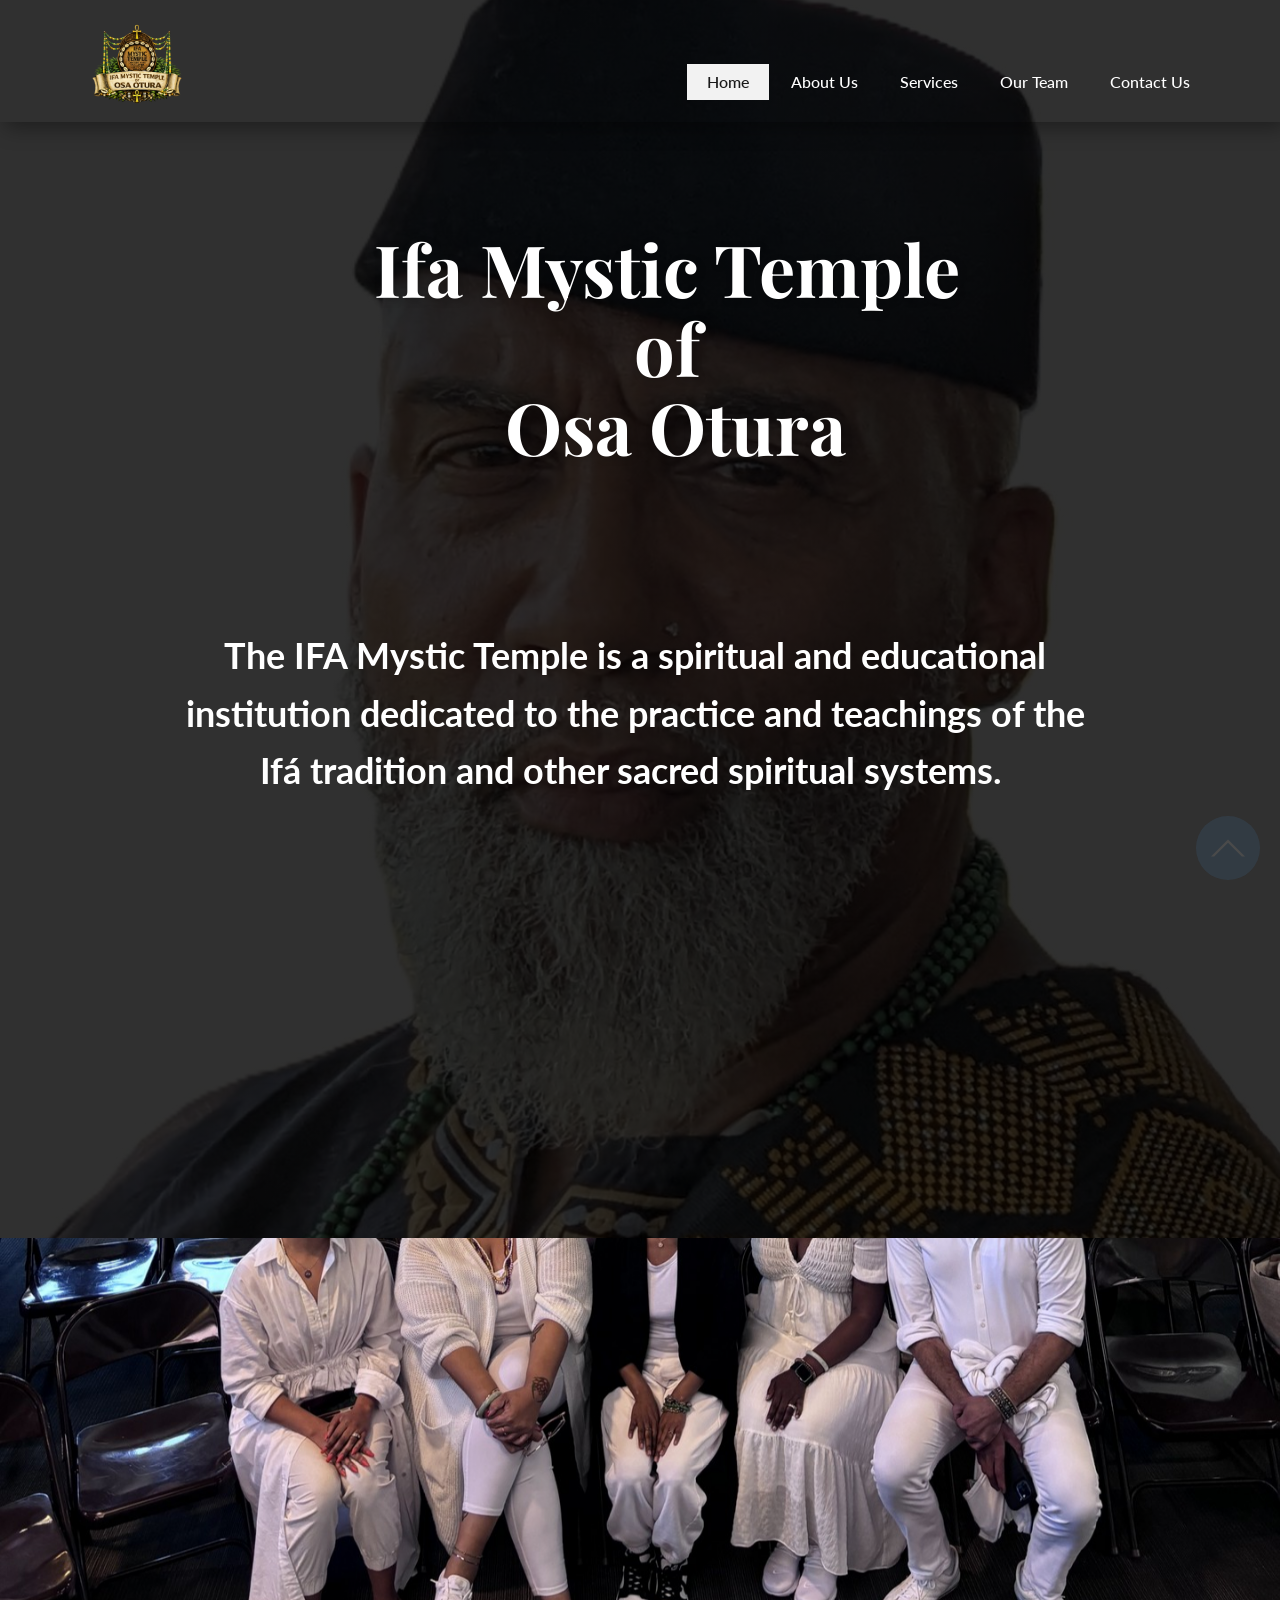
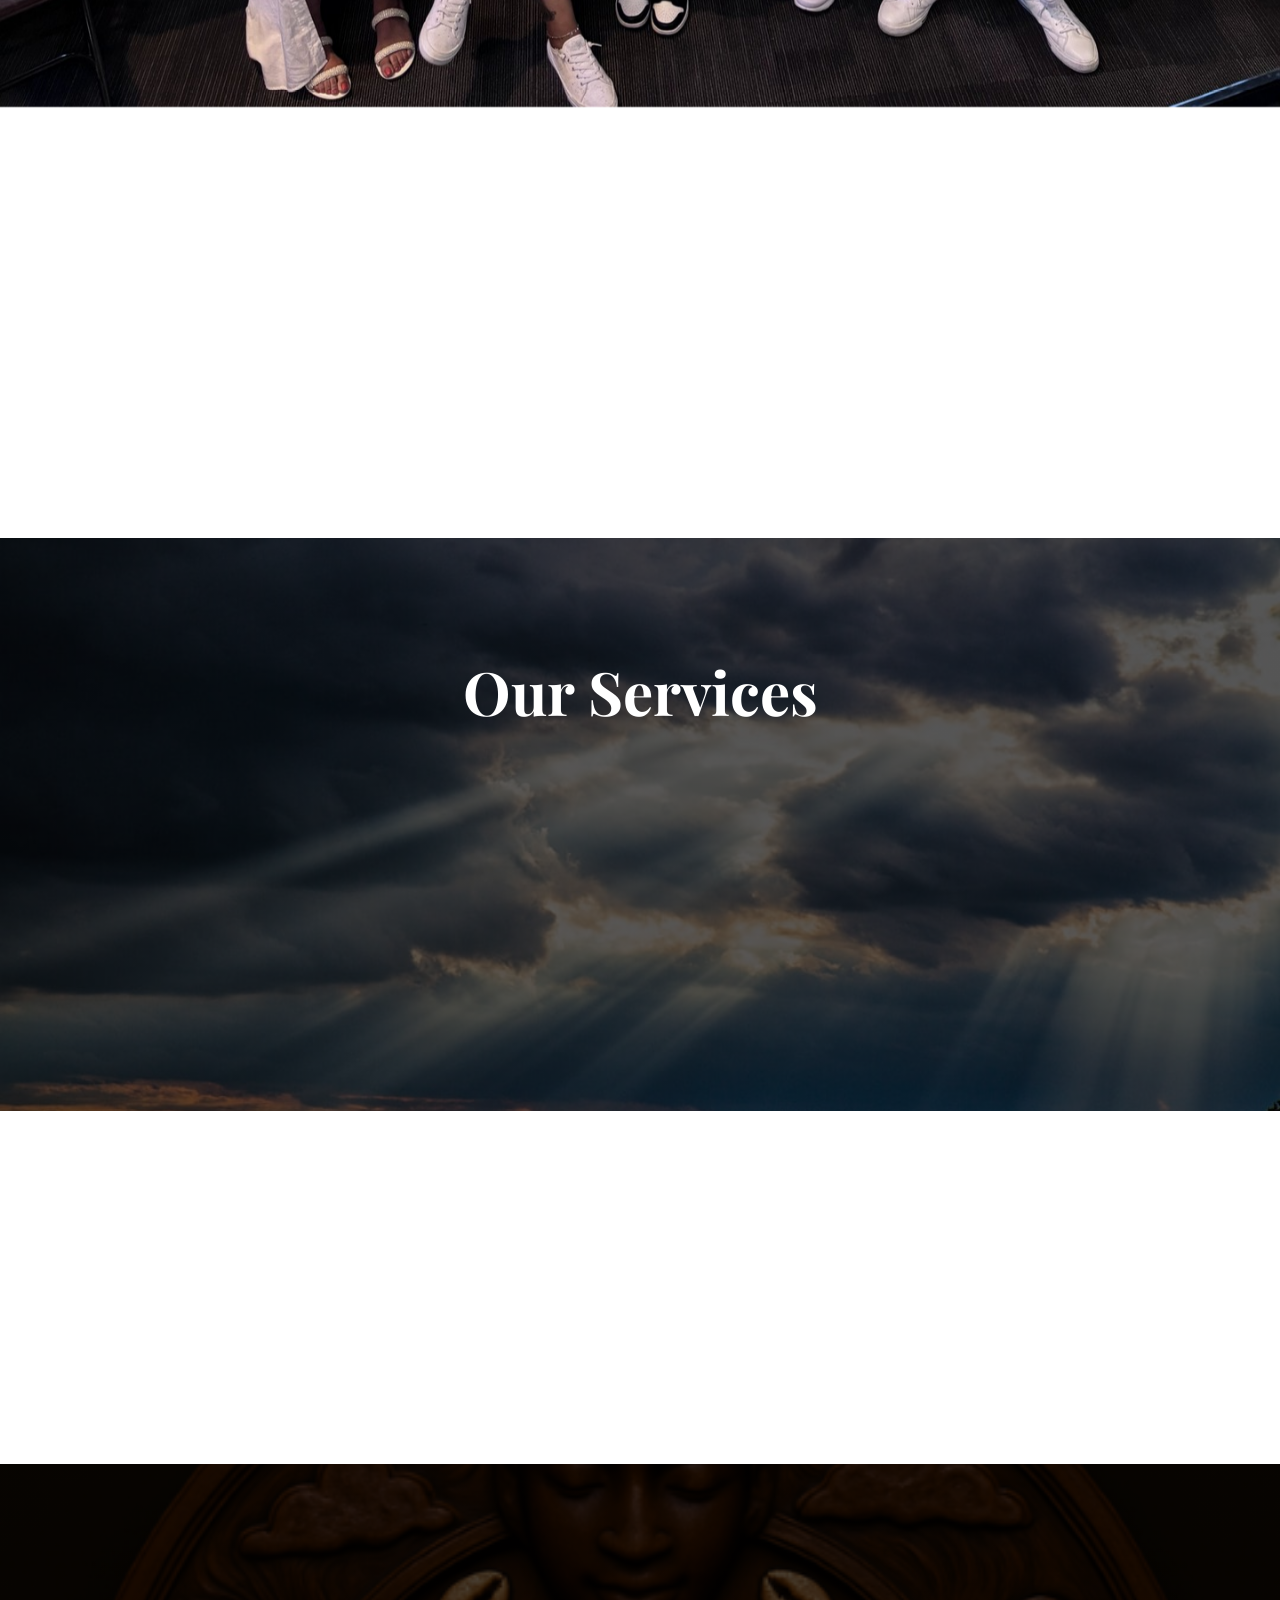
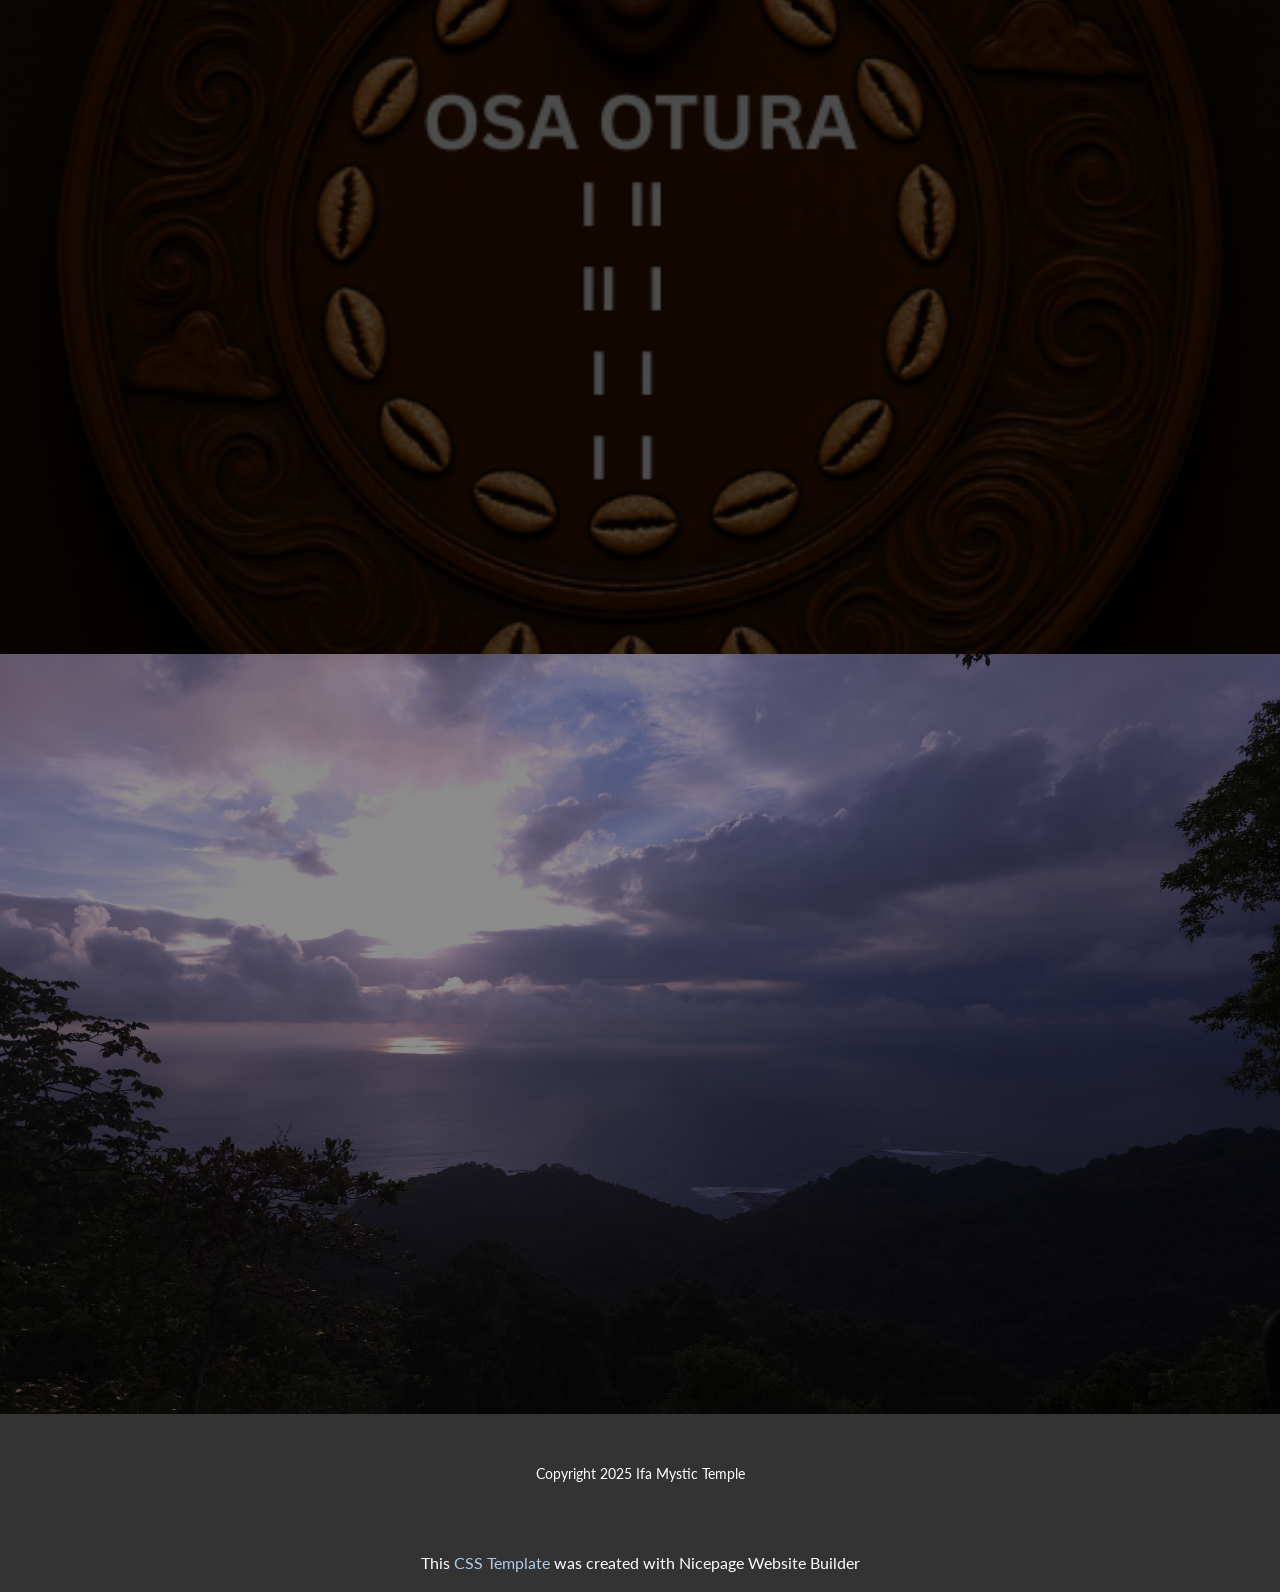
==== index.html @ 934eebc9 "Update index.html" ====
<!DOCTYPE html>
<html style="font-size: 16px;" lang="en-US"><head>
	<script src="https://www.paypal.com/sdk/js?client-id=BAAvOstv8EfQ6MNRkgXsV7RnTl_BWs8wkUGPYUr0hXLXjvwTJCV4PgwAreDTnYlGyGxg5BWTT0JVSDtado&components=hosted-buttons&enable-funding=venmo&currency=USD"> </script>

    <meta name="viewport" content="width=device-width, initial-scale=1.0">
    <meta charset="utf-8">
    <meta name="keywords" content="​Best Camping in the National Park, ​10 Amazing Camping Tours, Our Services, Our Campimg, ​Family Camp, ​Sport activities, Contact Us">
    <meta name="description" content="">
    <title>Home</title>
    <link rel="stylesheet" href="nicepage.css" media="screen">
<link rel="stylesheet" href="index.css" media="screen">
    <script class="u-script" type="text/javascript" src="jquery.js" defer=""></script>
    <script class="u-script" type="text/javascript" src="nicepage.js" defer=""></script>
    <meta name="generator" content="Nicepage 8.3.6, nicepage.com">
    
    
    
    
    
    
    
    <link id="u-page-google-font" rel="stylesheet" href="https://fonts.googleapis.com/css2?display=swap&amp;family=Playfair+Display:ital,wght@0,400;0,500;0,600;0,700;0,800;0,900;1,400;1,500;1,600;1,700;1,800;1,900&amp;family=Lato:ital,wght@0,100;0,300;0,400;0,700;0,900;1,100;1,300;1,400;1,700;1,900">
    
	<script type="application/ld+json">{
		"@context": "http://schema.org",
		"@type": "Organization",
		"name": "ifamystic_template",
		"logo": "images/IfaMysticTempleLogo_NoBckGrd.png"
}</script>
    <meta name="theme-color" content="#478ac9">
    <meta property="og:title" content="Home">
    <meta property="og:description" content="">
    <meta property="og:type" content="website">
  <meta data-intl-tel-input-cdn-path="intlTelInput/"></head>
  <body data-home-page="Home.html" data-home-page-title="Home" data-path-to-root="./" data-include-products="false" class="u-body u-clearfix u-overlap u-overlap-transparent u-xl-mode" data-lang="en"><header class="u-box-shadow u-clearfix u-header u-header" id="sec-c67f" data-animation-name="" data-animation-duration="0" data-animation-delay="0" data-animation-direction=""><div class="u-clearfix u-sheet u-valign-middle-lg u-valign-middle-md u-valign-middle-sm u-valign-middle-xs u-sheet-1">
        <a href="./" data-page-id="984700256" class="u-image u-logo u-image-1" data-image-width="1536" data-image-height="1024">
          <img src="images/IfaMysticTempleLogo_NoBckGrd.png" class="u-logo-image u-logo-image-1" title="Home">
        </a>
        <nav class="u-menu u-menu-one-level u-offcanvas u-menu-1" data-responsive-from="MD" role="navigation">
          <div class="menu-collapse" style="font-size: 1rem; letter-spacing: 0px; font-weight: 500;">
            <a class="u-button-style u-custom-active-color u-custom-border u-custom-border-color u-custom-borders u-custom-hover-color u-custom-left-right-menu-spacing u-custom-padding-bottom u-custom-text-active-color u-custom-text-color u-custom-text-hover-color u-custom-top-bottom-menu-spacing u-hamburger-link u-nav-link u-text-active-palette-1-base u-text-hover-palette-2-base" href="#" tabindex="-1" aria-label="Open menu" aria-controls="179e">
              <svg class="u-svg-link" viewBox="0 0 24 24"><use xlink:href="#menu-hamburger"></use></svg>
              <svg class="u-svg-content" version="1.1" id="menu-hamburger" viewBox="0 0 16 16" x="0px" y="0px" xmlns:xlink="http://www.w3.org/1999/xlink" xmlns="http://www.w3.org/2000/svg"><g><rect y="1" width="16" height="2"></rect><rect y="7" width="16" height="2"></rect><rect y="13" width="16" height="2"></rect>
</g></svg>
            </a>
          </div>
          <div class="u-custom-menu u-nav-container">
            <ul class="u-nav u-spacing-2 u-unstyled u-nav-1" role="menubar"><li role="none" class="u-nav-item"><a role="menuitem" class="u-active-grey-5 u-button-style u-hover-grey-10 u-nav-link u-text-active-grey-90 u-text-hover-grey-90 u-text-white u-nav-link-2" href="./">Home</a>
</li><li role="none" class="u-nav-item"><a role="menuitem" class="u-active-grey-5 u-button-style u-hover-grey-10 u-nav-link u-text-active-grey-90 u-text-hover-grey-90 u-text-white u-nav-link-2" href="About.html">About Us</a>
</li><li role="none" class="u-nav-item"><a role="menuitem" class="u-active-grey-5 u-button-style u-hover-grey-10 u-nav-link u-text-active-grey-90 u-text-hover-grey-90 u-text-white u-nav-link-2" href="Services.html">Services</a>
</li><li role="none" class="u-nav-item"><a role="menuitem" class="u-active-grey-5 u-button-style u-hover-grey-10 u-nav-link u-text-active-grey-90 u-text-hover-grey-90 u-text-white u-nav-link-2" href="Team.html">Our Team</a>
</li><li role="none" class="u-nav-item"><a role="menuitem" class="u-active-grey-5 u-button-style u-hover-grey-10 u-nav-link u-text-active-grey-90 u-text-hover-grey-90 u-text-white u-nav-link-2" href="Contact.html">Contact Us</a>
</li></ul>
          </div>
          <div class="u-custom-menu u-nav-container-collapse" id="179e" role="region" aria-label="Menu panel">
            <div class="u-black u-container-style u-inner-container-layout u-opacity u-opacity-95 u-sidenav">
              <div class="u-inner-container-layout u-sidenav-overflow">
                <div class="u-menu-close" tabindex="-1" aria-label="Close menu"></div>
                <ul class="u-align-center u-nav u-popupmenu-items u-unstyled u-nav-2" role="menubar"><li role="none" class="u-nav-item"><a role="menuitem" class="u-button-style u-nav-link" href="./">Home</a>
</li><li role="none" class="u-nav-item"><a role="menuitem" class="u-button-style u-nav-link" href="About.html">About Us</a>
</li><li role="none" class="u-nav-item"><a role="menuitem" class="u-button-style u-nav-link" href="Services.html">Services</a>
</li><li role="none" class="u-nav-item"><a role="menuitem" class="u-button-style u-nav-link" href="Team.html">Our Team</a>
</li><li role="none" class="u-nav-item"><a role="menuitem" class="u-button-style u-nav-link" href="Contact.html">Contact Us</a>
</li></ul>
              </div>
            </div>
            <div class="u-black u-menu-overlay u-opacity u-opacity-70"></div>
          </div>
          <style class="menu-style">@media (max-width: 939px) {
                    [data-responsive-from="MD"] .u-nav-container {
                        display: none;
                    }
                    [data-responsive-from="MD"] .menu-collapse {
                        display: block;
                    }
                }</style>
        </nav>
      </div></header> 
    <section class="skrollable skrollable-between u-align-center u-clearfix u-container-align-center u-image u-shading u-section-1" src="" id="sec-9cc6" data-image-width="1279" data-image-height="2047">
      <div class="u-clearfix u-sheet u-sheet-1">
        <h1 class="u-text u-text-default u-text-1" data-animation-name="customAnimationIn" data-animation-duration="1500">Ifa Mystic Temple&nbsp;<br> of&nbsp;<br>Osa Otura 
        </h1>
        <p class="u-large-text u-text u-text-variant u-text-2" data-animation-name="customAnimationIn" data-animation-duration="1500"><b>The IFA Mystic Temple is a spiritual and educational institution dedicated to the practice and teachings of the Ifá tradition and other sacred spiritual systems.&nbsp;</b>
        </p>
        <div class="data-layout-selected u-clearfix u-expanded-width-xs u-layout-wrap u-layout-wrap-1">
          <div class="u-layout">
            <div class="u-layout-row">
              <div class="u-align-center-sm u-align-center-xs u-align-right-lg u-align-right-md u-align-right-xl u-container-align-right u-container-style u-layout-cell u-left-cell u-size-30 u-layout-cell-1" data-animation-name="customAnimationIn" data-animation-duration="1500" data-animation-delay="500">
                <div class="u-container-layout u-valign-middle-xs u-valign-top-lg u-valign-top-md u-valign-top-sm u-valign-top-xl u-container-layout-1">
                  <a href="About.html" data-page-id="52170851" class="u-align-right u-border-2 u-border-palette-2-base u-btn u-btn-round u-button-style u-palette-2-base u-radius-50 u-btn-1" title="About"> Our story</a>
                </div>
              </div>
              <div class="u-align-center-sm u-align-center-xs u-align-left-lg u-align-left-md u-align-left-xl u-container-align-left u-container-style u-layout-cell u-right-cell u-size-30 u-layout-cell-2" data-animation-name="customAnimationIn" data-animation-duration="1500" data-animation-delay="500">
                <div class="u-container-layout u-valign-top u-container-layout-2">
                  <a href="mailto:ifamystictemple@gmail.com?subject=INTEREST%2FINFO" class="u-active-white u-align-left u-border-2 u-border-active-white u-border-hover-white u-border-white u-btn u-btn-round u-button-style u-hover-white u-none u-radius-50 u-text-active-black u-text-hover-black u-btn-2">Contact Us</a>
                </div>
              </div>
            </div>
          </div>
        </div>
      </div>
    </section>
    <section class="skrollable u-clearfix u-image u-parallax u-section-2" id="carousel_e56f" data-image-width="4284" data-image-height="5712">
      <div class="u-clearfix u-sheet u-sheet-1">
        <div class="data-layout-selected u-clearfix u-expanded-width u-gutter-0 u-layout-wrap u-layout-wrap-1">
          <div class="u-gutter-0 u-layout">
            <div class="u-layout-row">
              <div class="u-align-left u-container-align-left u-container-style u-layout-cell u-size-30 u-white u-layout-cell-1" data-animation-name="customAnimationIn" data-animation-duration="1500" data-animation-delay="250">
                <div class="u-container-layout u-valign-middle u-container-layout-1">
                  <h2 class="u-text u-text-1">About Us</h2>
                  <p class="u-text u-text-default u-text-2">Welcome to Ifa Mystic Temple of Osa Otura</p>
                  <a href="About.html" data-page-id="52170851" class="u-active-palette-2-light-1 u-border-none u-btn u-btn-round u-button-style u-hover-palette-2-light-1 u-palette-2-base u-radius-50 u-text-active-white u-text-body-alt-color u-text-hover-white u-btn-1" title="About">learn more</a>
                </div>
              </div>
              <div class="u-container-style u-image u-layout-cell u-size-30 u-image-1" data-image-width="4284" data-image-height="5712" data-animation-name="customAnimationIn" data-animation-duration="1500" data-animation-delay="250">
                <div class="u-border-20 u-border-white u-container-layout u-container-layout-2"></div>
              </div>
            </div>
          </div>
        </div>
      </div>
    </section>
    <section class="u-align-center u-clearfix u-container-align-center u-section-3" id="sec-e71f" data-image-width="2000" data-image-height="1333">
      <div class="u-container-style u-expanded-width u-group u-image u-shading u-image-1" data-image-width="1280" data-image-height="853">
        <div class="u-container-layout u-valign-top u-container-layout-1">
          <h2 class="u-align-center u-text u-text-default u-text-1" data-animation-name="customAnimationIn" data-animation-duration="1500">Our Services</h2>
        </div>
      </div>
      <div class="u-list u-list-1">
        <div class="u-repeater u-repeater-1">
          <div class="u-align-center u-border-1 u-border-palette-2-base u-container-align-center u-container-style u-list-item u-repeater-item u-shape-rectangle u-video-cover u-white u-list-item-1" data-animation-name="customAnimationIn" data-animation-duration="1500" data-animation-delay="500">
            <div class="u-container-layout u-similar-container u-valign-top u-container-layout-2">
              <img class="u-expanded-width u-image u-image-default u-image-2" src="images/OsaOturaLogo_NoBckgrd.png" alt="" data-image-width="500" data-image-height="500">
              <h4 class="u-hover-feature u-text u-text-2" data-animation-name="customAnimationIn" data-animation-duration="1500" data-animation-delay="500">Spiritual consultions</h4>
              <ul class="u-hover-feature u-text u-text-3">
                <li>Divinations</li>
                <li>Ori Cleanse</li>
                <li>Womb Healing</li>
              </ul>
              <a href="Services.html" data-page-id="27685834" class="u-border-1 u-border-active-black u-border-hover-black u-border-no-left u-border-no-right u-border-no-top u-border-palette-2-base u-bottom-left-radius-0 u-bottom-right-radius-0 u-btn u-button-style u-hover-feature u-none u-radius-0 u-text-active-palette-2-base u-text-hover-palette-2-base u-text-palette-2-base u-top-left-radius-0 u-top-right-radius-0 u-btn-1" title="Services">more</a>
            </div>
          </div>
          <div class="u-align-center u-border-1 u-border-palette-2-base u-container-align-center u-container-style u-list-item u-repeater-item u-shape-rectangle u-video-cover u-white u-list-item-2" data-animation-name="customAnimationIn" data-animation-duration="1500" data-animation-delay="500">
            <div class="u-container-layout u-similar-container u-valign-top u-container-layout-3">
              <img class="u-expanded-width u-image u-image-default u-image-3" src="images/OsaOturaLogo_NoBckgrd.png" alt="" data-image-width="500" data-image-height="500">
              <h4 class="u-hover-feature u-text u-text-4" data-animation-name="customAnimationIn" data-animation-duration="1500" data-animation-delay="500"> IFA CLASSES</h4>
              <ul class="u-hover-feature u-text u-text-5">
                <li>Classes offered: </li>
                <li>- Four Cowries</li>
                <li>- Merindilogun</li>
                <li>Obi Abata</li>
              </ul>
              <a href="Services.html" data-page-id="27685834" class="u-border-1 u-border-active-black u-border-hover-black u-border-no-left u-border-no-right u-border-no-top u-border-palette-2-base u-bottom-left-radius-0 u-bottom-right-radius-0 u-btn u-button-style u-hover-feature u-none u-radius-0 u-text-active-palette-2-base u-text-hover-palette-2-base u-text-palette-2-base u-top-left-radius-0 u-top-right-radius-0 u-btn-2" title="Services">more</a>
            </div>
          </div>
          <div class="u-align-center u-border-1 u-border-palette-2-base u-container-align-center u-container-style u-list-item u-repeater-item u-shape-rectangle u-white u-list-item-3" data-animation-name="customAnimationIn" data-animation-duration="1500" data-animation-delay="500">
            <div class="u-container-layout u-similar-container u-valign-top u-container-layout-4">
              <img class="u-expanded-width u-image u-image-default u-image-4" src="images/OsaOturaLogo_NoBckgrd.png" alt="" data-image-width="500" data-image-height="500">
              <h4 class="u-hover-feature u-text u-text-6" data-animation-name="customAnimationIn" data-animation-duration="1500" data-animation-delay="500">INITIATIONS</h4>
              <ul class="u-hover-feature u-text u-text-7">
                <li>The Ori must be tempered to open the mysteries of the Universe in your mind, body and spirit.</li>
              </ul>
              <a href="Services.html" data-page-id="27685834" class="u-border-1 u-border-active-black u-border-hover-black u-border-no-left u-border-no-right u-border-no-top u-border-palette-2-base u-bottom-left-radius-0 u-bottom-right-radius-0 u-btn u-button-style u-hover-feature u-none u-radius-0 u-text-active-palette-2-base u-text-hover-palette-2-base u-text-palette-2-base u-top-left-radius-0 u-top-right-radius-0 u-btn-3" title="Services">more</a>
            </div>
          </div>
          <div class="u-align-center u-border-1 u-border-palette-2-base u-container-align-center u-container-style u-list-item u-repeater-item u-shape-rectangle u-video-cover u-white u-list-item-4" data-animation-name="customAnimationIn" data-animation-duration="1500" data-animation-delay="500">
            <div class="u-container-layout u-similar-container u-valign-top u-container-layout-5">
              <img class="u-expanded-width u-image u-image-default u-image-5" src="images/OsaOturaLogo_NoBckgrd.png" alt="" data-image-width="500" data-image-height="500">
              <h4 class="u-hover-feature u-text u-text-8" data-animation-name="customAnimationIn" data-animation-duration="1500" data-animation-delay="500">RESOURCES</h4>
              <ul class="u-hover-feature u-text u-text-9">
                <li>We are a collective of priest and priestess providing different levels of experiences. </li>
              </ul>
              <a href="Services.html" data-page-id="27685834" class="u-border-1 u-border-active-black u-border-hover-black u-border-no-left u-border-no-right u-border-no-top u-border-palette-2-base u-bottom-left-radius-0 u-bottom-right-radius-0 u-btn u-button-style u-hover-feature u-none u-radius-0 u-text-active-palette-2-base u-text-hover-palette-2-base u-text-palette-2-base u-top-left-radius-0 u-top-right-radius-0 u-btn-4" title="Services">more</a>
            </div>
          </div>
        </div>
      </div>
      
      
      
      
      
      
      
      
      
      
      
      
      
      
      
      
      
      
      
      
      
      
      
      
      
      
      
      
    </section>
    <section class="skrollable skrollable-between u-align-center u-clearfix u-container-align-center u-image u-shading u-section-4" src="" id="block-5" data-image-width="500" data-image-height="500">
      <div class="u-clearfix u-sheet u-sheet-1">
        <h1 class="u-align-center u-custom-font u-heading-font u-text u-text-1" data-animation-name="customAnimationIn" data-animation-duration="1500" data-animation-delay="250"> Donate to the mission!</h1>
        <div class="custom-expanded data-layout-selected u-clearfix u-layout-custom-sm u-layout-custom-xs u-layout-wrap u-layout-wrap-1">
          <div class="u-layout">
            <div class="u-layout-row">
              <div class="u-align-right u-container-align-right u-container-style u-layout-cell u-left-cell u-size-30 u-layout-cell-1" data-animation-name="customAnimationIn" data-animation-duration="1500" data-animation-delay="250">
                <div class="u-container-layout u-valign-top u-container-layout-1">
                  <a href="About.html" data-page-id="52170851" class="u-active-white u-align-right u-border-2 u-border-active-white u-border-hover-white u-border-palette-1-base u-btn u-btn-round u-button-style u-hover-white u-palette-1-base u-radius-50 u-btn-1" title="About"> Our Mission</a>
                </div>
              </div>
              <div class="u-align-left u-container-align-left u-container-style u-layout-cell u-right-cell u-size-30 u-layout-cell-2" data-animation-name="customAnimationIn" data-animation-duration="1500" data-animation-delay="250">
                <div class="u-container-layout u-valign-top u-container-layout-2">
                  <div id="paypal-container-FSLX9N8PJ7NHW"></div> 
                </div>
              </div>
            </div>
          </div>
        </div>
      </div>
    </section>
    <section class="u-clearfix u-image u-shading u-section-5" data-image-width="4000" data-image-height="3000" id="block-6">
      <div class="u-clearfix u-sheet u-valign-middle u-sheet-1">
        <div class="data-layout-selected u-clearfix u-expanded-width u-gutter-0 u-layout-wrap u-layout-wrap-1">
          <div class="u-layout">
            <div class="u-layout-row">
              <div class="u-container-style u-layout-cell u-left-cell u-size-60 u-layout-cell-1" data-animation-name="customAnimationIn" data-animation-duration="1750" data-animation-delay="250">
                <div class="u-container-layout u-valign-middle-lg u-valign-middle-md u-valign-middle-sm u-valign-middle-xs u-container-layout-1">
                  <h2 class="u-text u-text-1">Contact Us</h2>
                  <p class="u-text u-text-body-alt-color u-text-2">Ifa Mystic Temple would like to hear from you for all your spiritual needs. Contact us by email by clicking the link below.&nbsp;</p>
                  <p class="u-text u-text-body-alt-color u-text-3">Location:&nbsp; Murfreesboro, TN.</p>
                  <a href="mailto:ifamystictemple@gmail.com?subject=Interest%20or%20Services" class="u-active-white u-border-2 u-border-active-white u-border-hover-white u-border-white u-btn u-btn-round u-button-style u-hover-white u-none u-radius-50 u-text-active-black u-text-hover-black u-btn-1">Contact Us</a>
                </div>
              </div>
            </div>
          </div>
        </div>
      </div>
    </section>
    
    
    
    <footer class="u-align-center u-clearfix u-container-align-center u-footer u-grey-80 u-footer" id="sec-b7f2"><div class="u-clearfix u-sheet u-sheet-1">
        <p class="u-small-text u-text u-text-variant u-text-1">Copyright 2025 Ifa Mystic Temple</p>
      </div></footer>
    <section class="u-backlink u-clearfix u-grey-80"> This <a href="https://nicepage.com/css-templates">CSS Template</a> was created with Nicepage Website Builder 
    </section><span style="height: 64px; width: 64px; margin-left: 0px; margin-right: auto; margin-top: 0px; background-image: none; right: 20px; bottom: 20px; padding: 15px" class="u-back-to-top u-icon u-icon-circle u-opacity u-opacity-85 u-palette-1-base" data-href="#"><svg class="u-svg-link" preserveAspectRatio="xMidYMin slice" viewBox="0 0 551.13 551.13"><use xmlns:xlink="http://www.w3.org/1999/xlink" xlink:href="#svg-1d98"></use></svg><svg class="u-svg-content" enable-background="new 0 0 551.13 551.13" viewBox="0 0 551.13 551.13" xmlns="http://www.w3.org/2000/svg" id="svg-1d98"><path d="m275.565 189.451 223.897 223.897h51.668l-275.565-275.565-275.565 275.565h51.668z"></path></svg></span>
  <section class="u-black u-clearfix u-container-style u-dialog-block u-opacity u-opacity-70 u-payment-dialog u-valign-middle u-dialog-section-8" id="popup-38dd">
      <div class="u-align-center u-container-align-center u-container-style u-dialog u-radius-25 u-shape-round u-white u-dialog-1">
        <div class="u-container-layout u-valign-top u-container-layout-1">
          <h5 class="u-align-left u-text u-text-1">Buy Now</h5>
          <div class="u-expanded-width u-products u-products-1" data-site-sorting-prop="created" data-site-sorting-order="desc" data-items-per-page="1" data-site-category="">
            <div class="u-list-control"></div>
            <div class="u-repeater u-repeater-1">
              <!--product_item--><div class="u-container-style u-products-item u-repeater-item">
                <div class="u-container-layout u-similar-container u-container-layout-2">
                  <h5 class="u-align-left u-product-control u-text u-text-2">
                    <a class="u-product-title-link" href="#">Product 1 Title</a>
                  </h5>
                  <div class="u-align-left u-product-control u-product-desc u-text u-text-3">
                    <p>Sample text. Lorem ipsum dolor sit amet, consectetur adipiscing elit nullam nunc justo sagittis suscipit ultrices.</p>
                  </div>
                  <div class="u-align-left u-product-control u-product-quantity u-product-quantity-1">
                    <div class="u-hidden u-quantity-label">Quantity</div>
                    <div class="u-border-1 u-border-grey-30 u-quantity-input u-radius-50">
                      <a class="disabled minus u-button-style u-quantity-button u-text-body-color">
                        <svg xmlns="http://www.w3.org/2000/svg" viewBox="0 0 16 16"><path d="m 4 8 h 8" fill="none" stroke="currentColor" stroke-width="1" fill-rule="evenodd"></path></svg>
                      </a>
                      <input class="u-input" type="text" value="1" pattern="[0-9]+">
                      <a class="plus u-button-style u-quantity-button u-text-body-color">
                        <svg xmlns="http://www.w3.org/2000/svg" viewBox="0 0 16 16"><path d="m 4 8 h 8 M 8 4 v 8" fill="none" stroke="currentColor" stroke-width="1" fill-rule="evenodd"></path></svg>
                      </a>
                    </div>
                  </div>
                  <div data-add-zero-cents="true" class="u-align-left u-product-control u-product-price u-product-price-1">
                    <div class="u-price-wrapper u-spacing-10">
                      <div class="u-old-price" style="text-decoration: line-through !important;">$20.00</div>
                      <div class="u-price" style="font-size: 1.25rem; font-weight: 700;">$17.00</div>
                    </div>
                  </div>
                </div>
              </div><!--/product_item-->
            </div>
            <div class="u-list-control"></div>
          </div>
          <div class="u-expanded-width u-payment-services u-tab-links-align-justify u-tab-payment u-tab-vertical u-tabs u-payment-services-1" data-payment-order-approved-message="Your order has been approved. Thank you!" data-payment-order-cancelled-message="Unable to process your order. Please try again later.">
            <ul class="u-tab-list u-unstyled" role="tablist"><li class="u-tab-item" role="presentation"><a class="active u-active-grey-10 u-button-style u-payment-paypal u-tab-link u-text-body-color" id="link-tab-9cb3" href="#tab-9cb3" role="tab" aria-controls="tab-9cb3" aria-selected="true"><input type="radio" class="u-field-input u-grey-15 u-radius-15" name="payment-group" checked="checked"><span>Paypal</span><svg class="u-svg-content" xmlns="http://www.w3.org/2000/svg" x="0px" y="0px"><path fill="#009EE3" d="M11,5.9H18c3.8,0,5.2,1.9,4.9,4.7c-0.3,4.7-3.2,7.2-6.9,7.2h-1.9c-0.5,0-0.8,0.3-0.9,1.3l-0.8,4.3
  c-0.1,0.3-0.2,0.5-0.5,0.6H7.6c-0.4,0-0.5-0.3-0.4-1l2.6-16C9.9,6.3,10.2,5.9,11,5.9z"></path><path fill="#113984" d="M6.7,0h7.1c2,0,4.3,0.1,5.9,1.5c1.1,0.9,1.6,2.4,1.5,4c-0.4,5.4-3.7,8.5-8,8.5H9.6c-0.6,0-0.9,0.4-1.2,1.5
  l-0.9,5.1C7.4,21,7.3,21.3,7,21.3H2.6C2,21.3,1.9,21,2,20.1L5.2,1.3C5.3,0.4,5.7,0,6.7,0z"></path><path fill="#172C70" d="M8.6,14.8l1.3-7.9c0.1-0.7,0.5-1,1.3-1h7.1c1.2,0,2.1,0.2,2.8,0.5c-0.7,4.8-3.8,7.5-7.9,7.5H9.6
  C9.1,13.9,8.8,14.1,8.6,14.8z"></path></svg>
</a>
</li><li class="u-tab-item" role="presentation"><a class="u-active-grey-10 u-button-style u-payment-stripe u-tab-link u-text-body-color" id="link-tab-ab80" href="#tab-ab80" role="tab" aria-controls="tab-ab80" aria-selected="false"><input type="radio" class="u-field-input u-grey-15 u-radius-15" name="payment-group"><span>Stripe</span><svg class="u-svg-content" xmlns="http://www.w3.org/2000/svg" x="0px" y="0px" viewBox="0 0 24 24"><path fill="#635BFF" d="M14,9.2c-2.3-0.8-3.4-1.5-3.4-2.4c0-0.8,0.8-1.3,2-1.3c2.3,0,4.7,0.8,6.4,1.6l0.9-5.5
  c-1.3-0.5-4-1.6-7.7-1.6C9.6,0,7.5,0.7,5.8,1.9C4.1,3.2,3.4,4.9,3.4,7.2c0,4,2.6,5.7,6.8,7.2c2.7,0.9,3.6,1.6,3.6,2.5
  c0,0.9-0.9,1.6-2.4,1.6c-1.9,0-5.2-0.9-7.3-2.1L3,22c1.8,0.9,5.1,2,8.7,2c2.8,0,5.1-0.7,6.6-1.9c1.8-1.3,2.7-3.2,2.7-5.7
  C20.9,12.3,18.2,10.7,14,9.2L14,9.2z"></path></svg>
</a>
</li></ul>
            <div class="u-tab-content">
              <div class="u-container-style u-payment-paypal u-tab-active u-tab-pane" id="tab-9cb3" role="tabpanel" aria-labelledby="link-tab-9cb3">
                <div class="u-container-layout u-payment-services-inner u-container-layout-3">Loading...</div>
              </div>
              <div class="u-container-style u-payment-stripe u-tab-pane" id="tab-ab80" role="tabpanel" aria-labelledby="link-tab-ab80">
                <div class="u-container-layout u-container-layout-4">
                  <a href="#" class="u-btn u-button-style u-stripe-button u-btn-1">Pay with Stripe</a>
                </div>
              </div>
            </div>
          </div>
        </div>
        <button class="u-dialog-close-button u-icon u-text-grey-40 u-icon-1"><svg class="u-svg-link" preserveAspectRatio="xMidYMin slice" viewBox="0 0 16 16" style=""><use xmlns:xlink="http://www.w3.org/1999/xlink" xlink:href="#svg-efe9"></use></svg><svg xmlns="http://www.w3.org/2000/svg" xmlns:xlink="http://www.w3.org/1999/xlink" version="1.1" xml:space="preserve" class="u-svg-content" viewBox="0 0 16 16" x="0px" y="0px" id="svg-efe9"><rect x="7" y="0" transform="matrix(0.7071 -0.7071 0.7071 0.7071 -3.3138 8.0002)" width="2" height="16"></rect><rect x="0" y="7" transform="matrix(0.7071 -0.7071 0.7071 0.7071 -3.3138 8.0002)" width="16" height="2"></rect></svg></button>
      </div>
    </section><style>.u-dialog-section-8 .u-dialog-1 {
  width: 570px;
  min-height: 578px;
  height: auto;
  box-shadow: 0px 0px 8px 0px rgba(0,0,0,0.2);
  margin: 60px auto;
}

.u-dialog-section-8 .u-container-layout-1 {
  padding: 34px 35px;
}

.u-dialog-section-8 .u-text-1 {
  font-weight: 700;
  margin: 0 165px 0 0;
}

.u-dialog-section-8 .u-products-1 {
  margin-top: 30px;
  margin-bottom: 0;
}

.u-dialog-section-8 .u-repeater-1 {
  grid-template-columns: repeat(1, 100%);
  min-height: 206px;
  --gap: 10px;
  grid-auto-columns: 100%;
}

.u-dialog-section-8 .u-container-layout-2 {
  padding: 0 0 30px;
}

.u-dialog-section-8 .u-text-2 {
  background-image: none;
  margin: 0;
}

.u-dialog-section-8 .u-text-3 {
  font-size: 0.875rem;
  margin: 20px 0 0;
}

.u-dialog-section-8 .u-product-quantity-1 {
  width: 125px;
  margin: 30px auto 0 0;
}

.u-dialog-section-8 .u-product-price-1 {
  margin: -34px 0 0 auto;
}

.u-dialog-section-8 .u-payment-services-1 {
  min-height: 250px;
  min-width: 50px;
  margin: 0;
}

.u-dialog-section-8 .u-container-layout-3 {
  padding: 20px 0 0;
}

.u-dialog-section-8 .u-container-layout-4 {
  padding: 20px 0 0;
}

.u-dialog-section-8 .u-btn-1 {
  width: 100%;
  margin: 0 auto;
}

.u-dialog-section-8 .u-icon-1 {
  width: 20px;
  height: 20px;
  left: auto;
  top: 36px;
  position: absolute;
  right: 35px;
  padding: 0;
}

@media (max-width: 1199px) {
  .u-dialog-section-8 .u-text-1 {
    margin-right: 165px;
  }

  .u-dialog-section-8 .u-repeater-1 {
    grid-template-columns: 100%;
    grid-gap: 10px;
  }

  .u-dialog-section-8 .u-payment-services-1 {
    margin-right: initial;
    margin-left: initial;
  }
}

@media (max-width: 991px) {
  .u-dialog-section-8 .u-container-layout-1 {
    padding: 30px;
  }

  .u-dialog-section-8 .u-repeater-1 {
    grid-auto-columns: calc(100% - 0px);
  }

  .u-dialog-section-8 .u-container-layout-3 {
    padding-bottom: 0;
    padding-left: 0;
    padding-right: 0;
  }

  .u-dialog-section-8 .u-container-layout-4 {
    padding-bottom: 0;
    padding-left: 0;
    padding-right: 0;
  }

  .u-dialog-section-8 .u-icon-1 {
    top: 32px;
    right: 30px;
  }
}

@media (max-width: 767px) {
  .u-dialog-section-8 .u-dialog-1 {
    width: 540px;
  }
}

@media (max-width: 575px) {
  .u-dialog-section-8 .u-dialog-1 {
    width: 340px;
  }

  .u-dialog-section-8 .u-container-layout-1 {
    padding-left: 20px;
    padding-right: 20px;
  }

  .u-dialog-section-8 .u-text-1 {
    margin-right: 5px;
  }

  .u-dialog-section-8 .u-icon-1 {
    right: 20px;
  }
}</style>
</body></html>
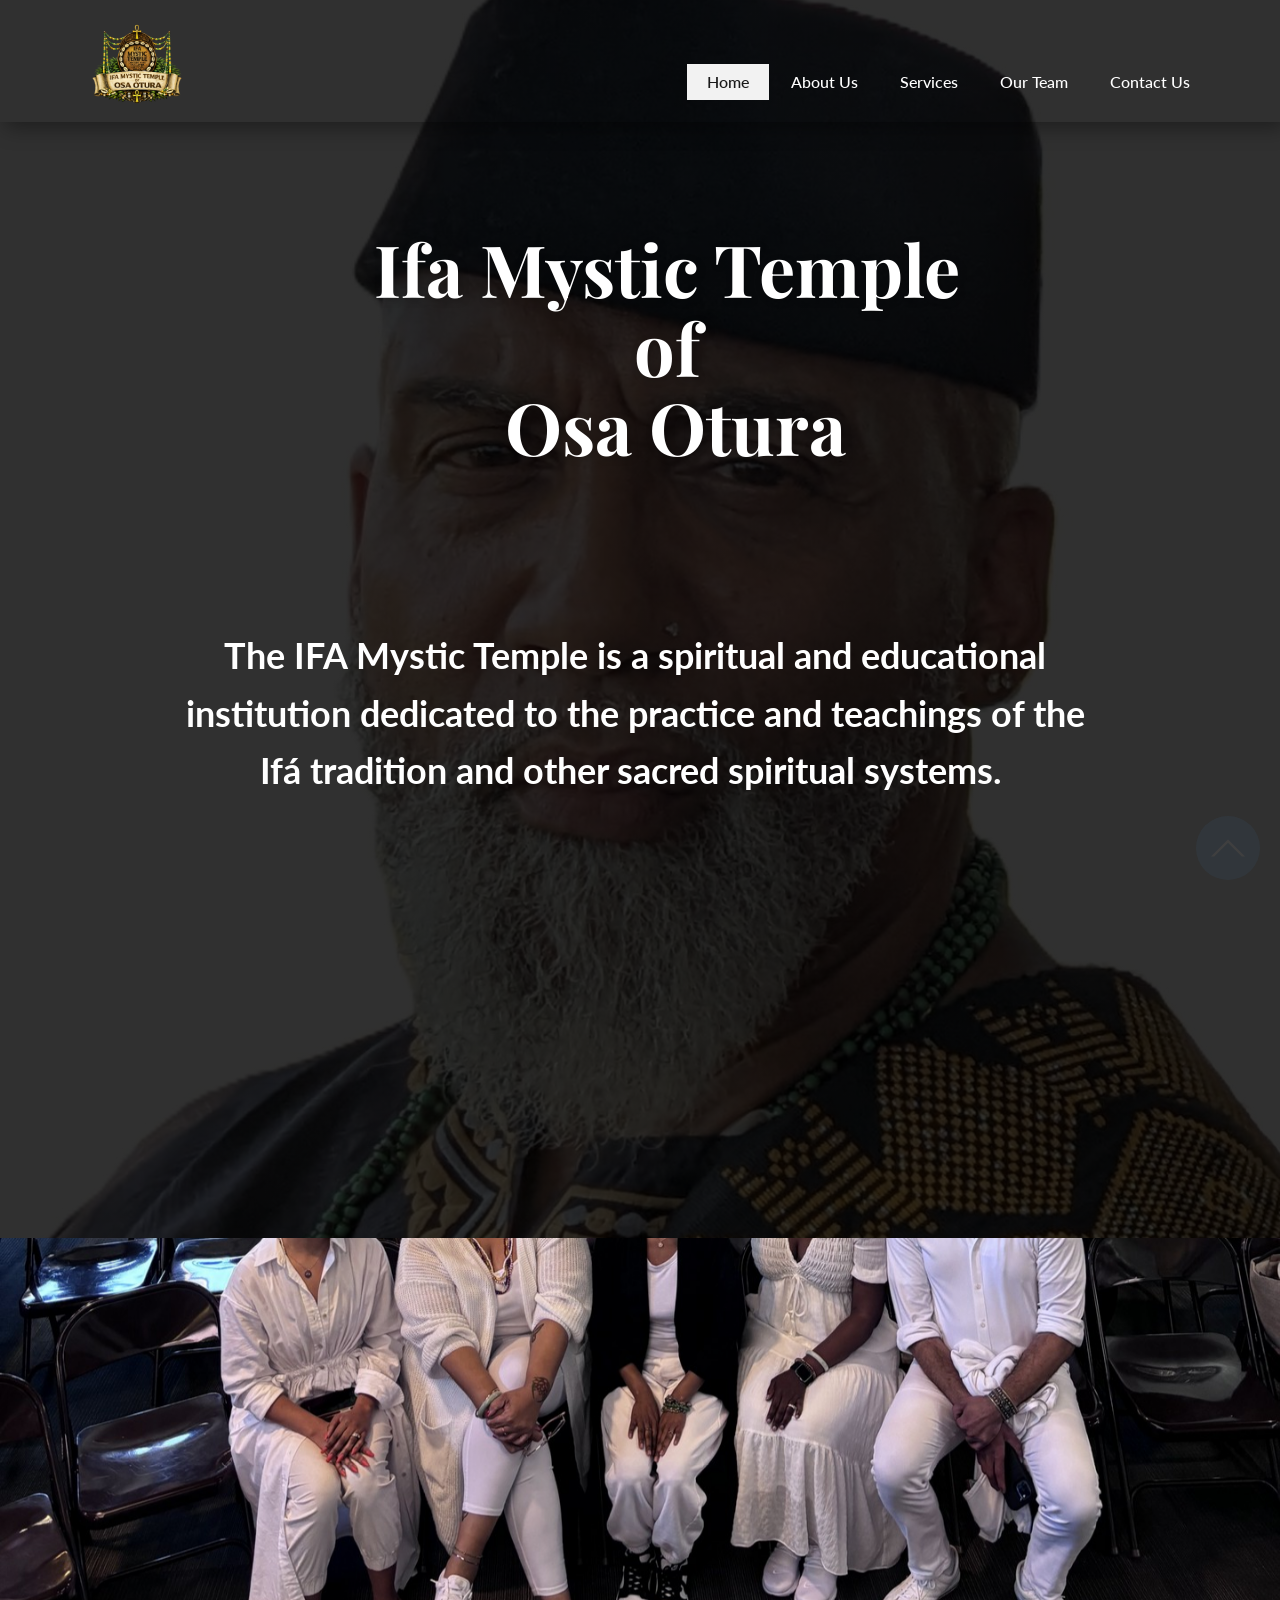
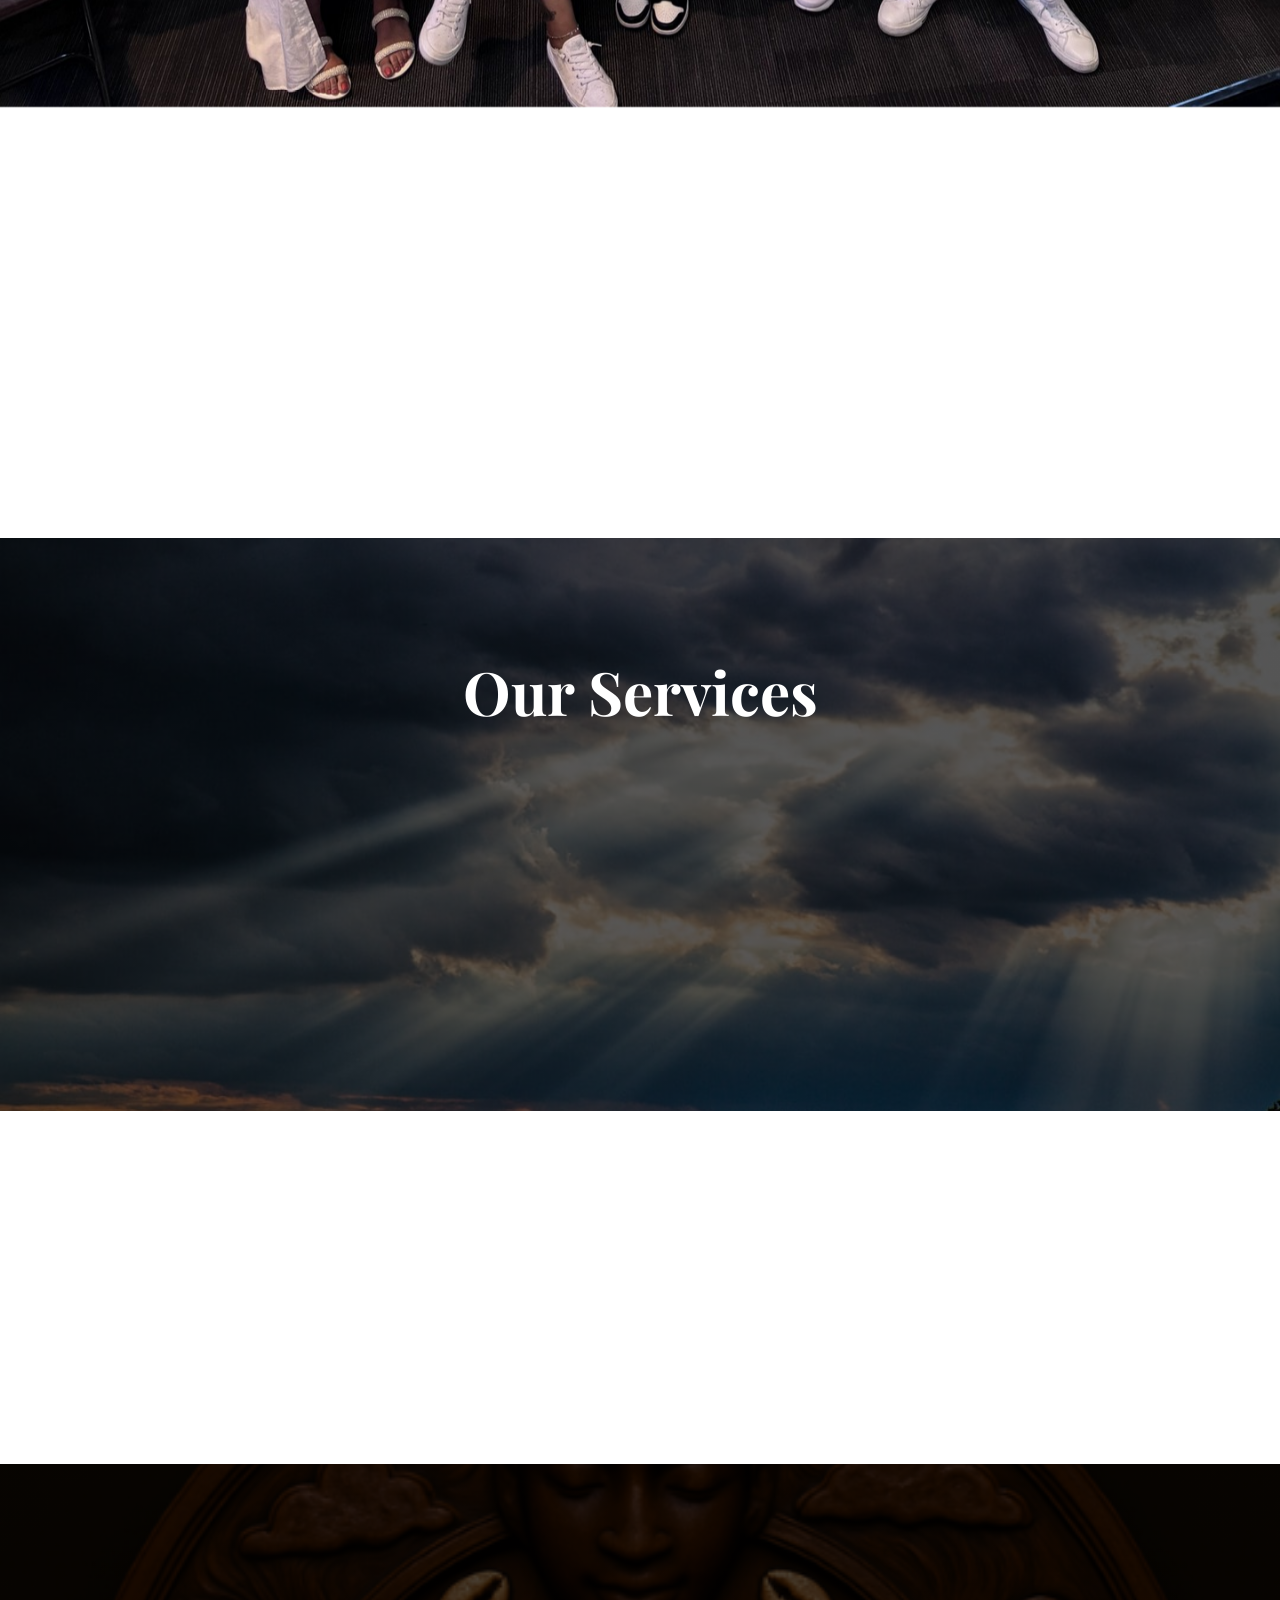
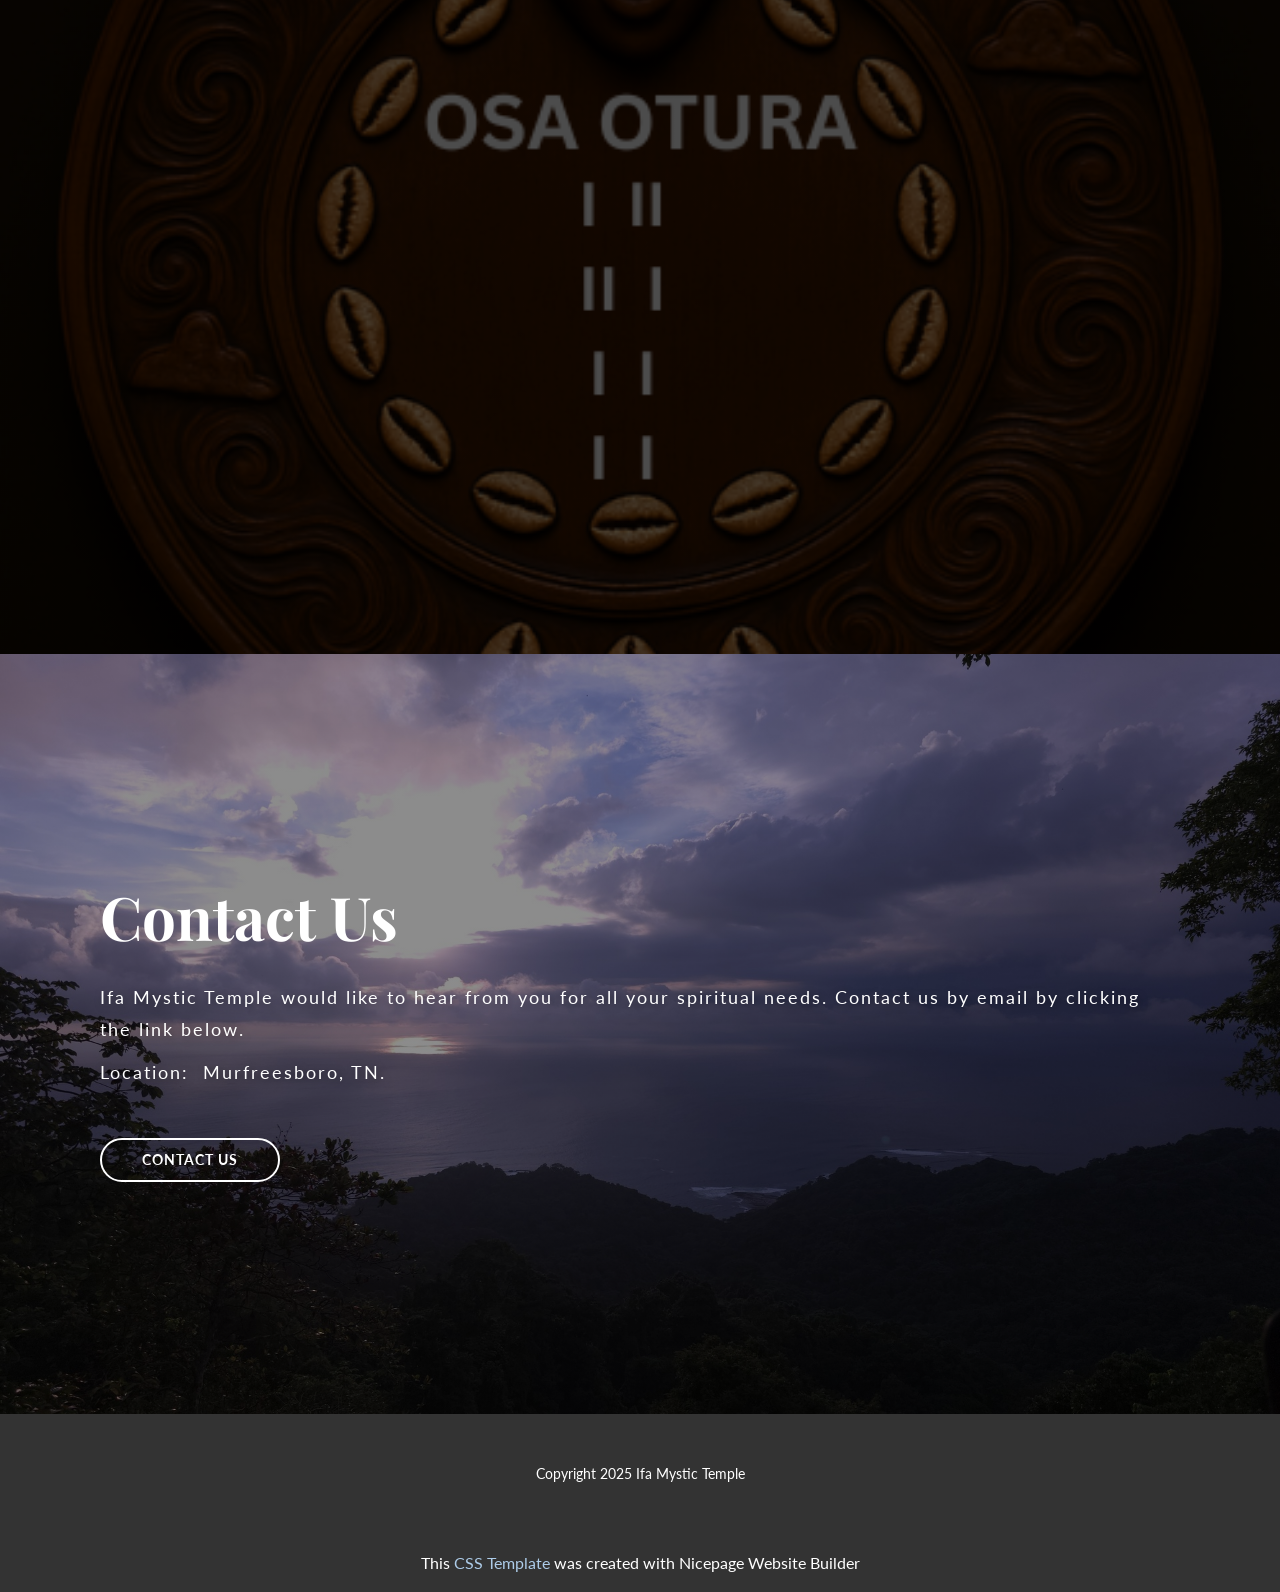
==== commit f883a56b: "Update index.html" ====
--- a/index.html
+++ b/index.html
@@ -1,7 +1,5 @@
 <!DOCTYPE html>
 <html style="font-size: 16px;" lang="en-US"><head>
-	<script src="https://www.paypal.com/sdk/js?client-id=BAAvOstv8EfQ6MNRkgXsV7RnTl_BWs8wkUGPYUr0hXLXjvwTJCV4PgwAreDTnYlGyGxg5BWTT0JVSDtado&components=hosted-buttons&enable-funding=venmo&currency=USD"> </script>
-
     <meta name="viewport" content="width=device-width, initial-scale=1.0">
     <meta charset="utf-8">
     <meta name="keywords" content="​Best Camping in the National Park, ​10 Amazing Camping Tours, Our Services, Our Campimg, ​Family Camp, ​Sport activities, Contact Us">
@@ -217,8 +215,12 @@
               </div>
               <div class="u-align-left u-container-align-left u-container-style u-layout-cell u-right-cell u-size-30 u-layout-cell-2" data-animation-name="customAnimationIn" data-animation-duration="1500" data-animation-delay="250">
                 <div class="u-container-layout u-valign-top u-container-layout-2">
-                  <div id="paypal-container-FSLX9N8PJ7NHW"></div> 
-                </div>
+                  <form action="https://www.paypal.com/donate" method="post" target="_top">
+<input type="hidden" name="hosted_button_id" value="U9PDCCWQGVZNN" />
+<input type="image" src="https://www.paypalobjects.com/en_US/i/btn/btn_donate_LG.gif" border="0" name="submit" title="PayPal - The safer, easier way to pay online!" alt="Donate with PayPal button" />
+<img alt="" border="0" src="https://www.paypal.com/en_US/i/scr/pixel.gif" width="1" height="1" />
+</form>
+               </div>
               </div>
             </div>
           </div>
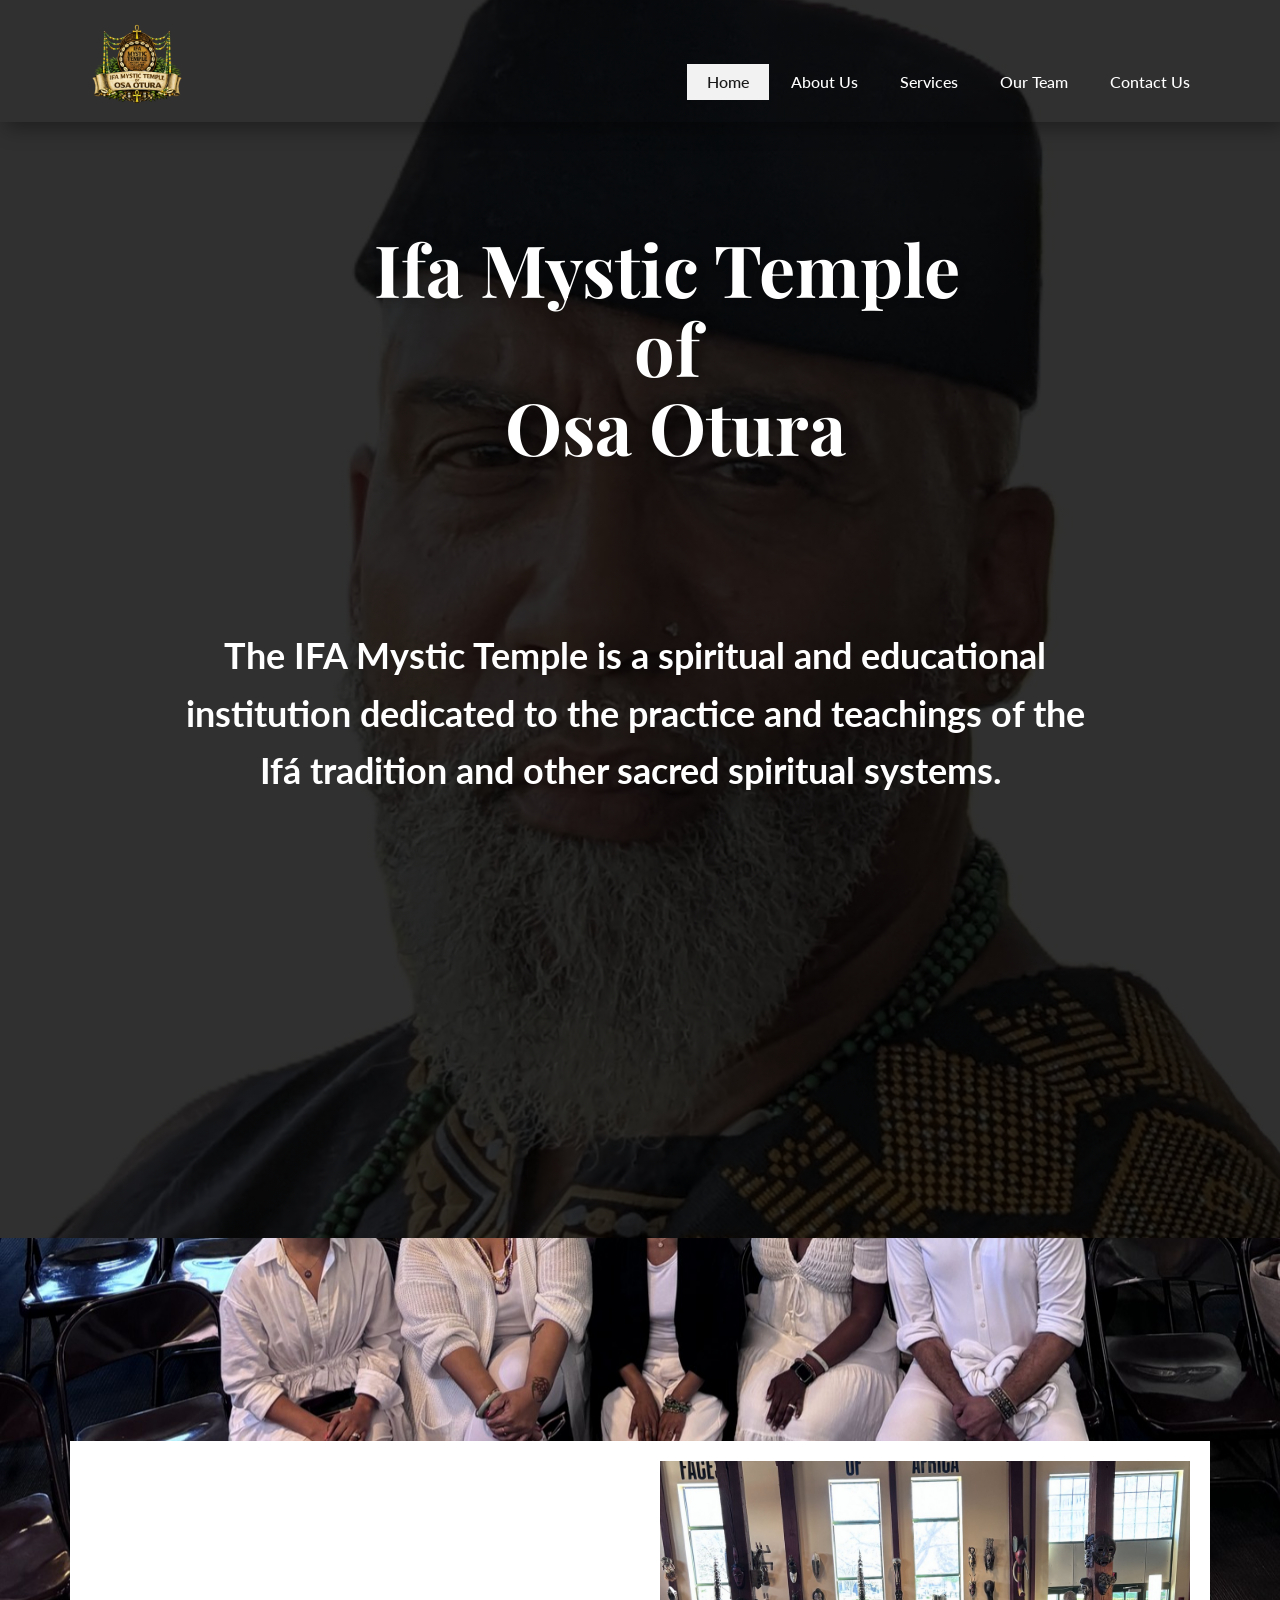
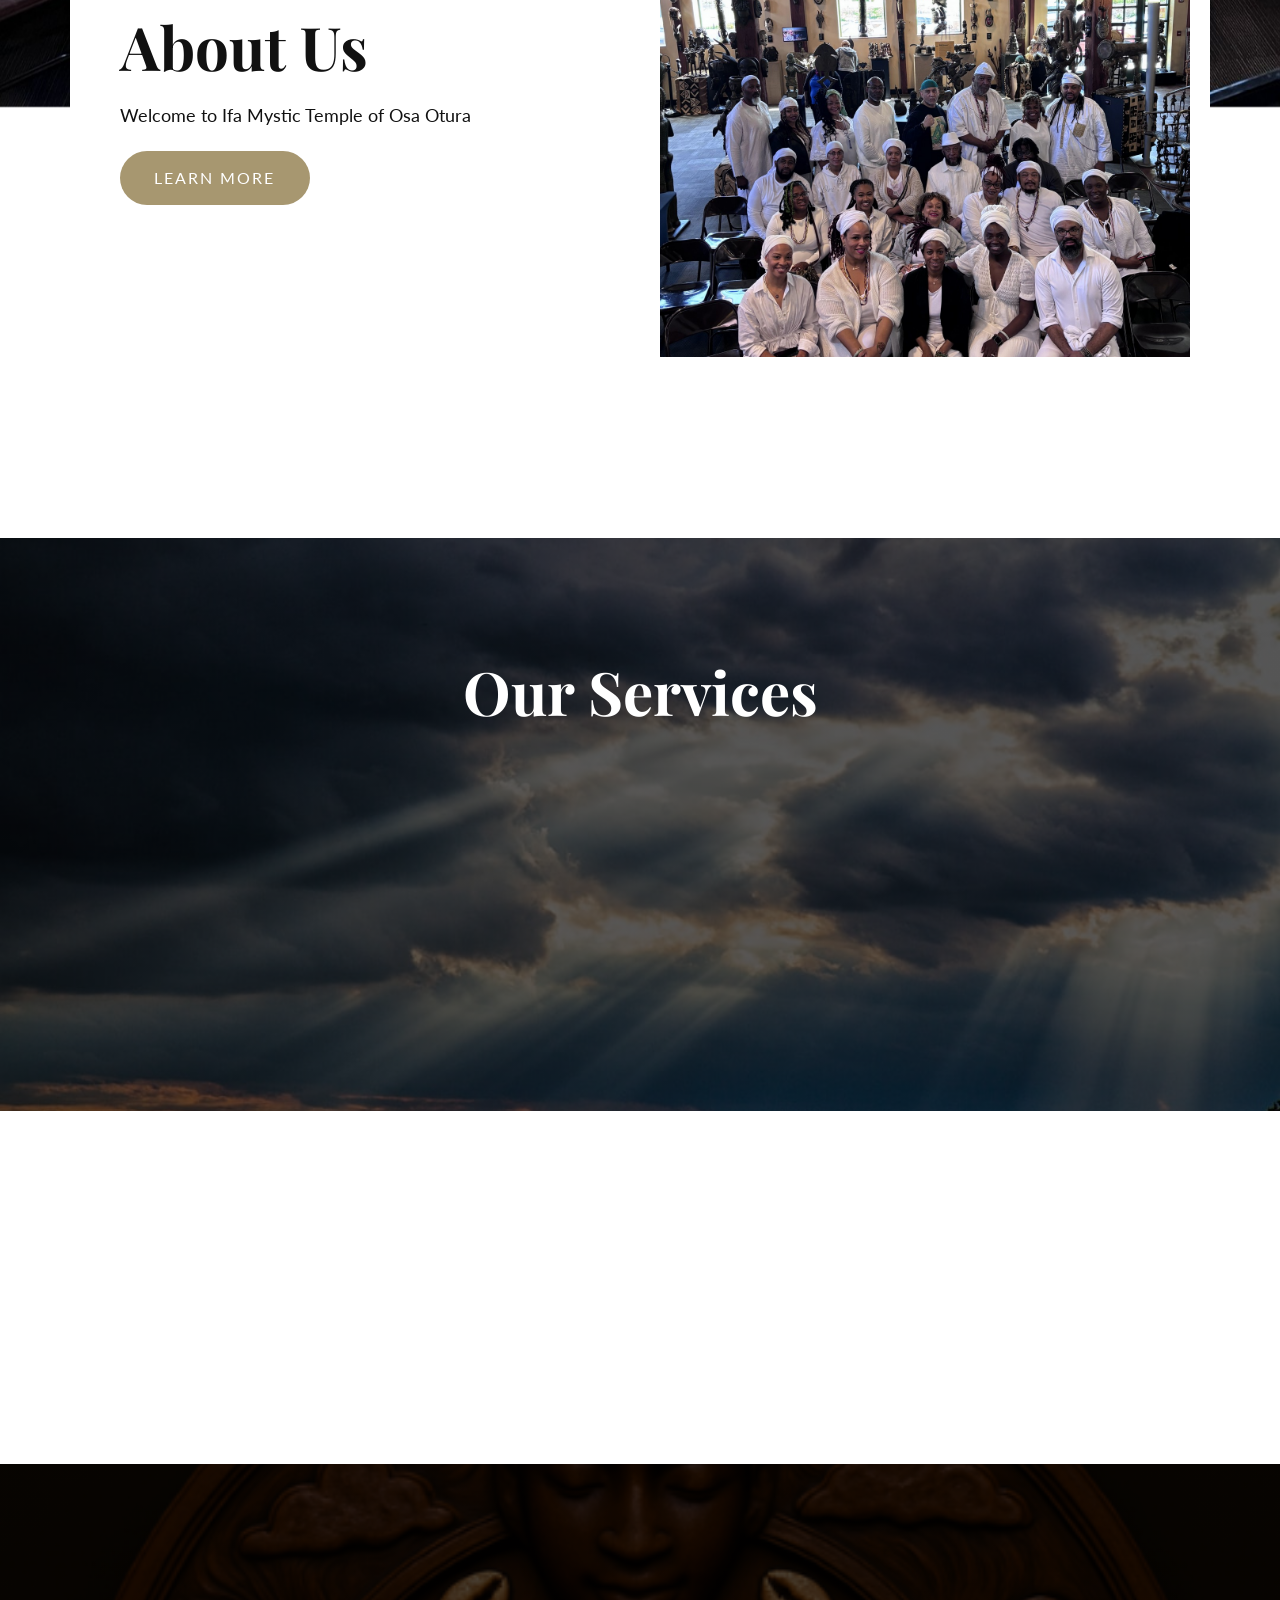
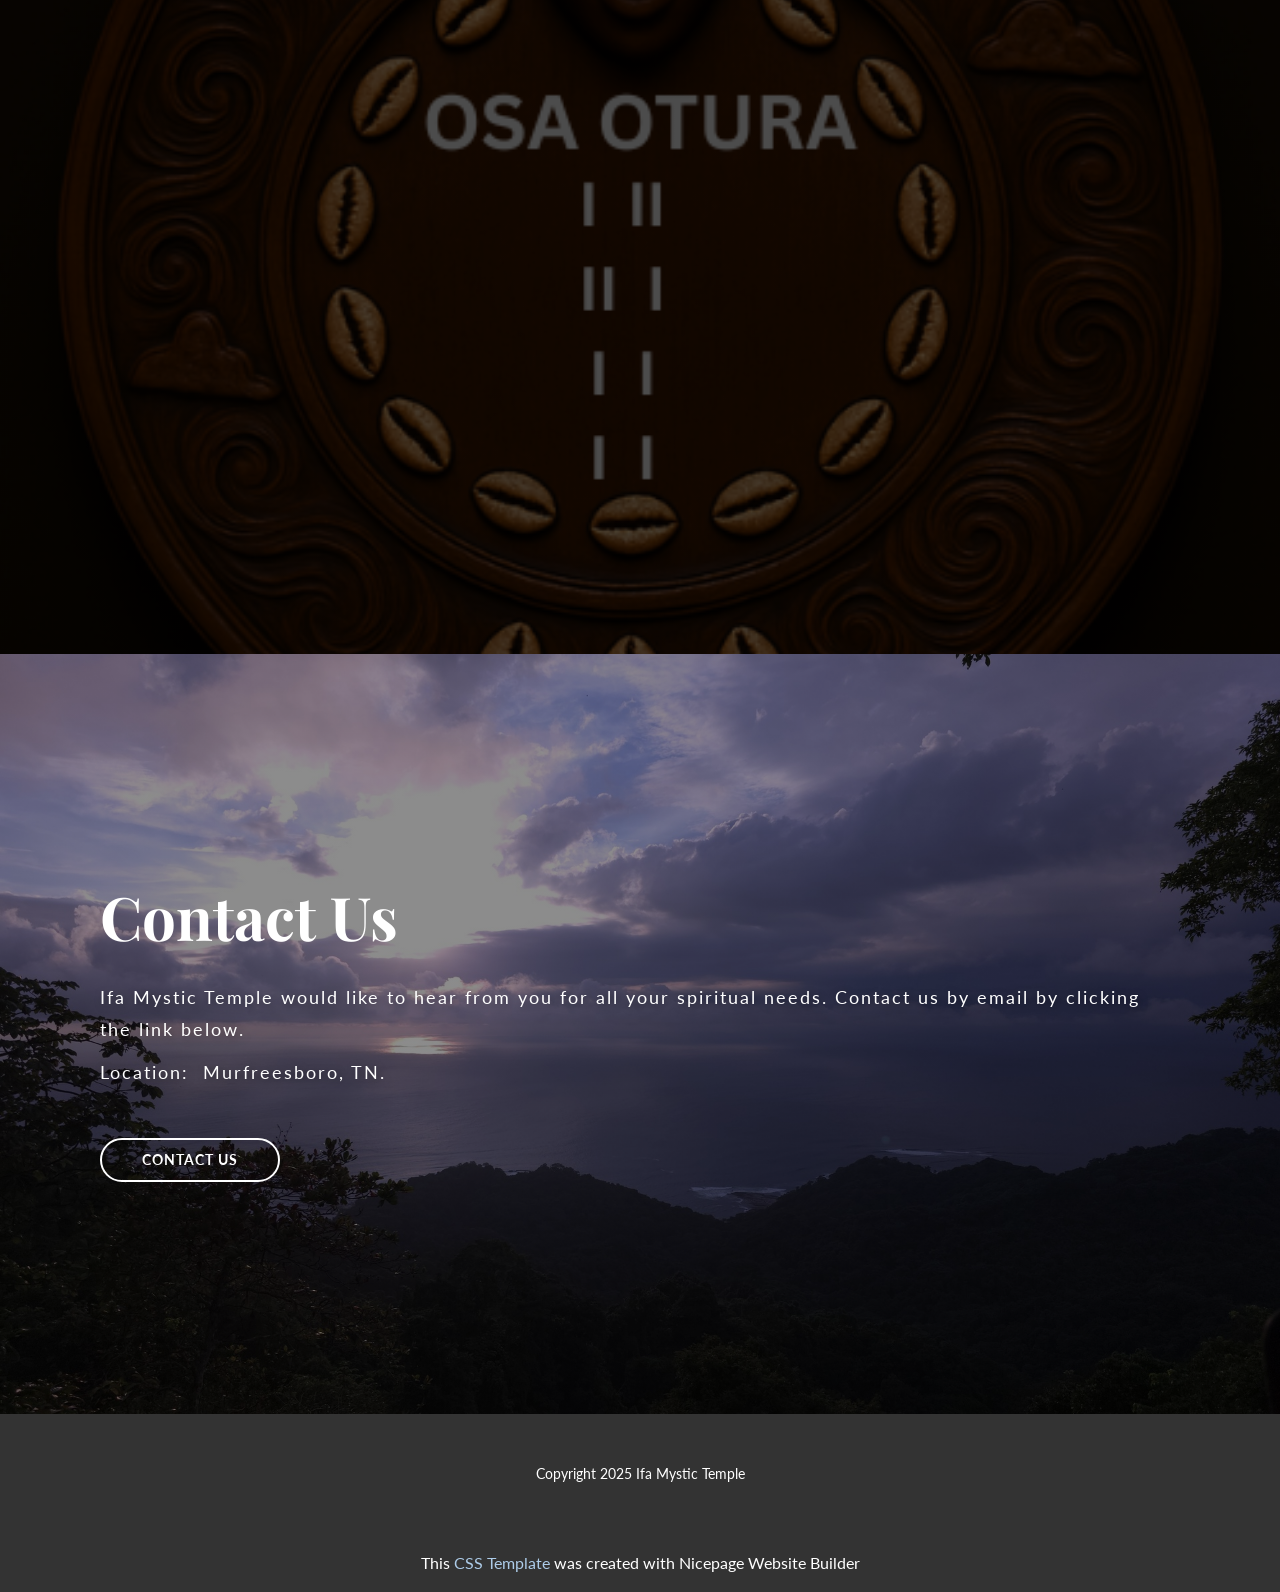
==== commit 301aa129: "Update index.html" ====
--- a/index.html
+++ b/index.html
@@ -218,7 +218,7 @@
                   <form action="https://www.paypal.com/donate" method="post" target="_top">
 <input type="hidden" name="hosted_button_id" value="U9PDCCWQGVZNN" />
 <input type="image" src="https://www.paypalobjects.com/en_US/i/btn/btn_donate_LG.gif" border="0" name="submit" title="PayPal - The safer, easier way to pay online!" alt="Donate with PayPal button" />
-<img alt="" border="0" src="https://www.paypal.com/en_US/i/scr/pixel.gif" width="1" height="1" />
+<img alt="" border="0" src="https://www.paypal.com/en_US/i/scr/pixel.gif" width="10" height="10" />
 </form>
                </div>
               </div>
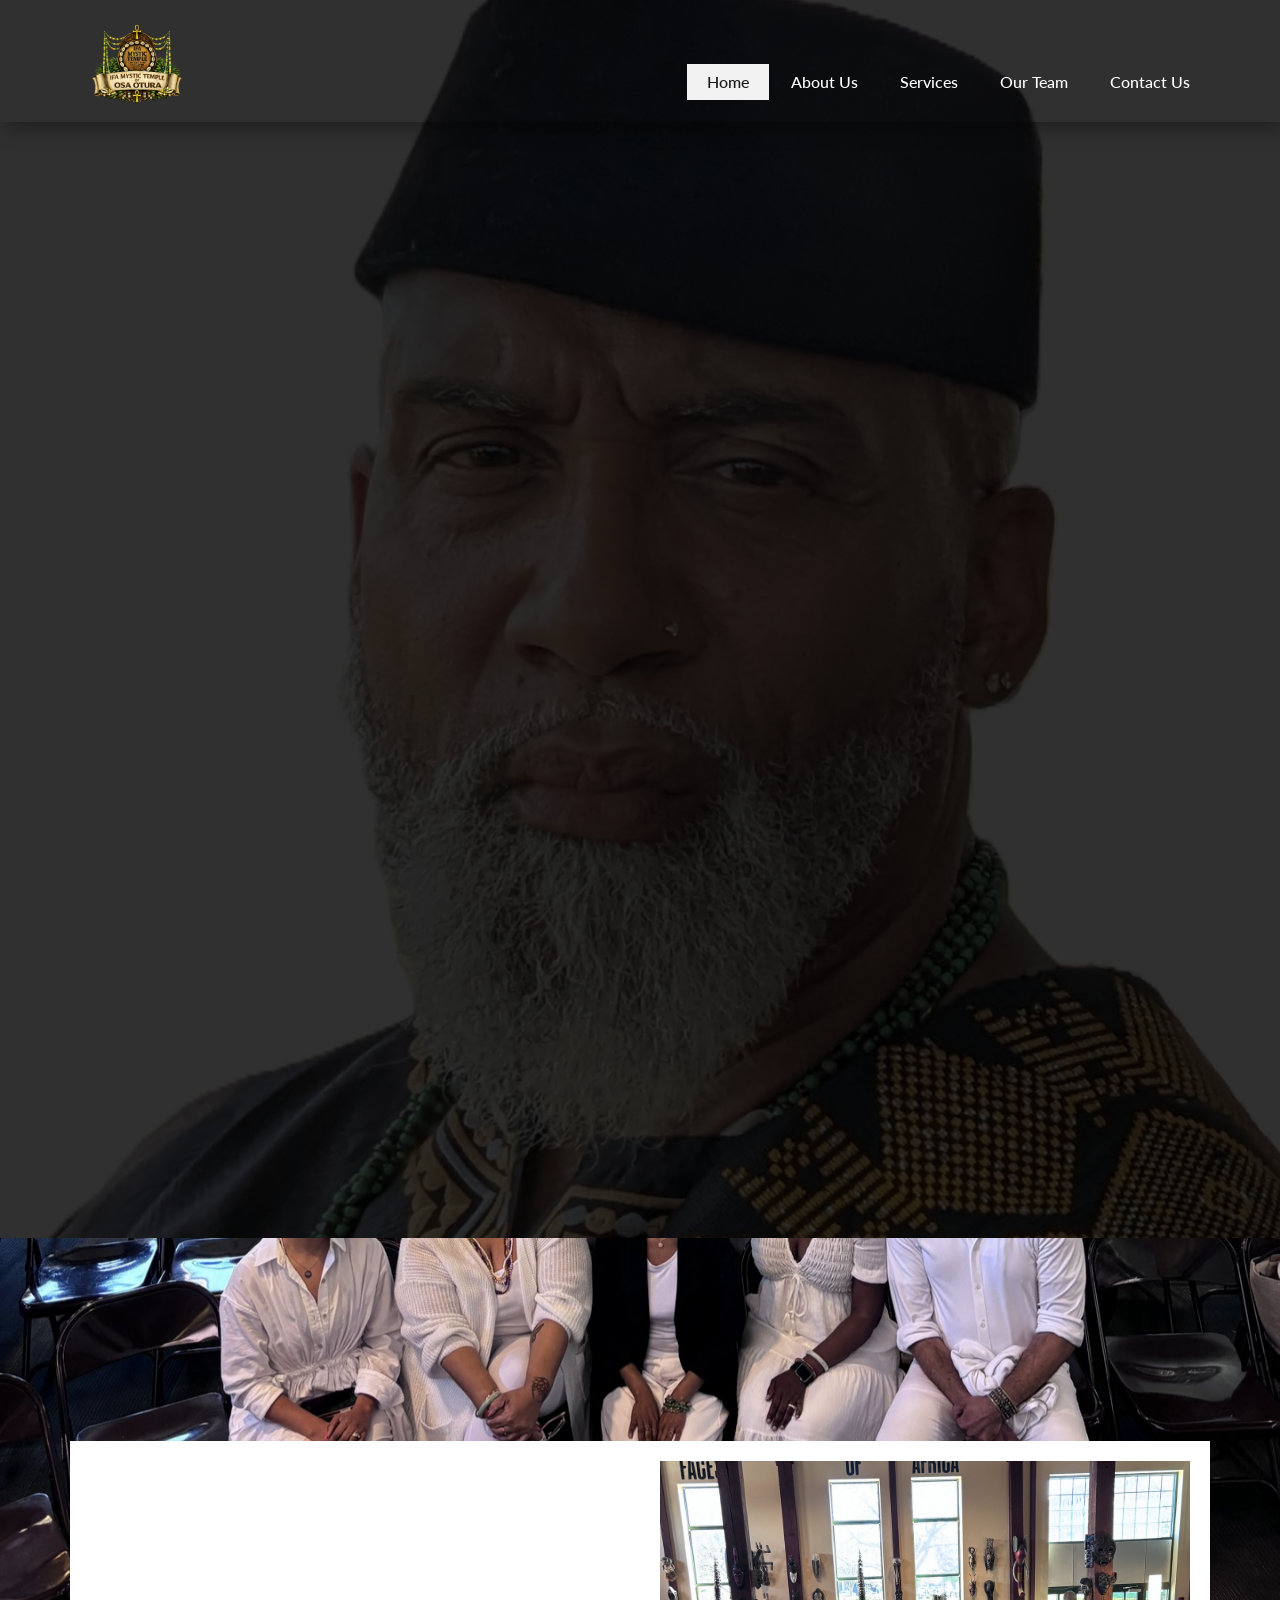
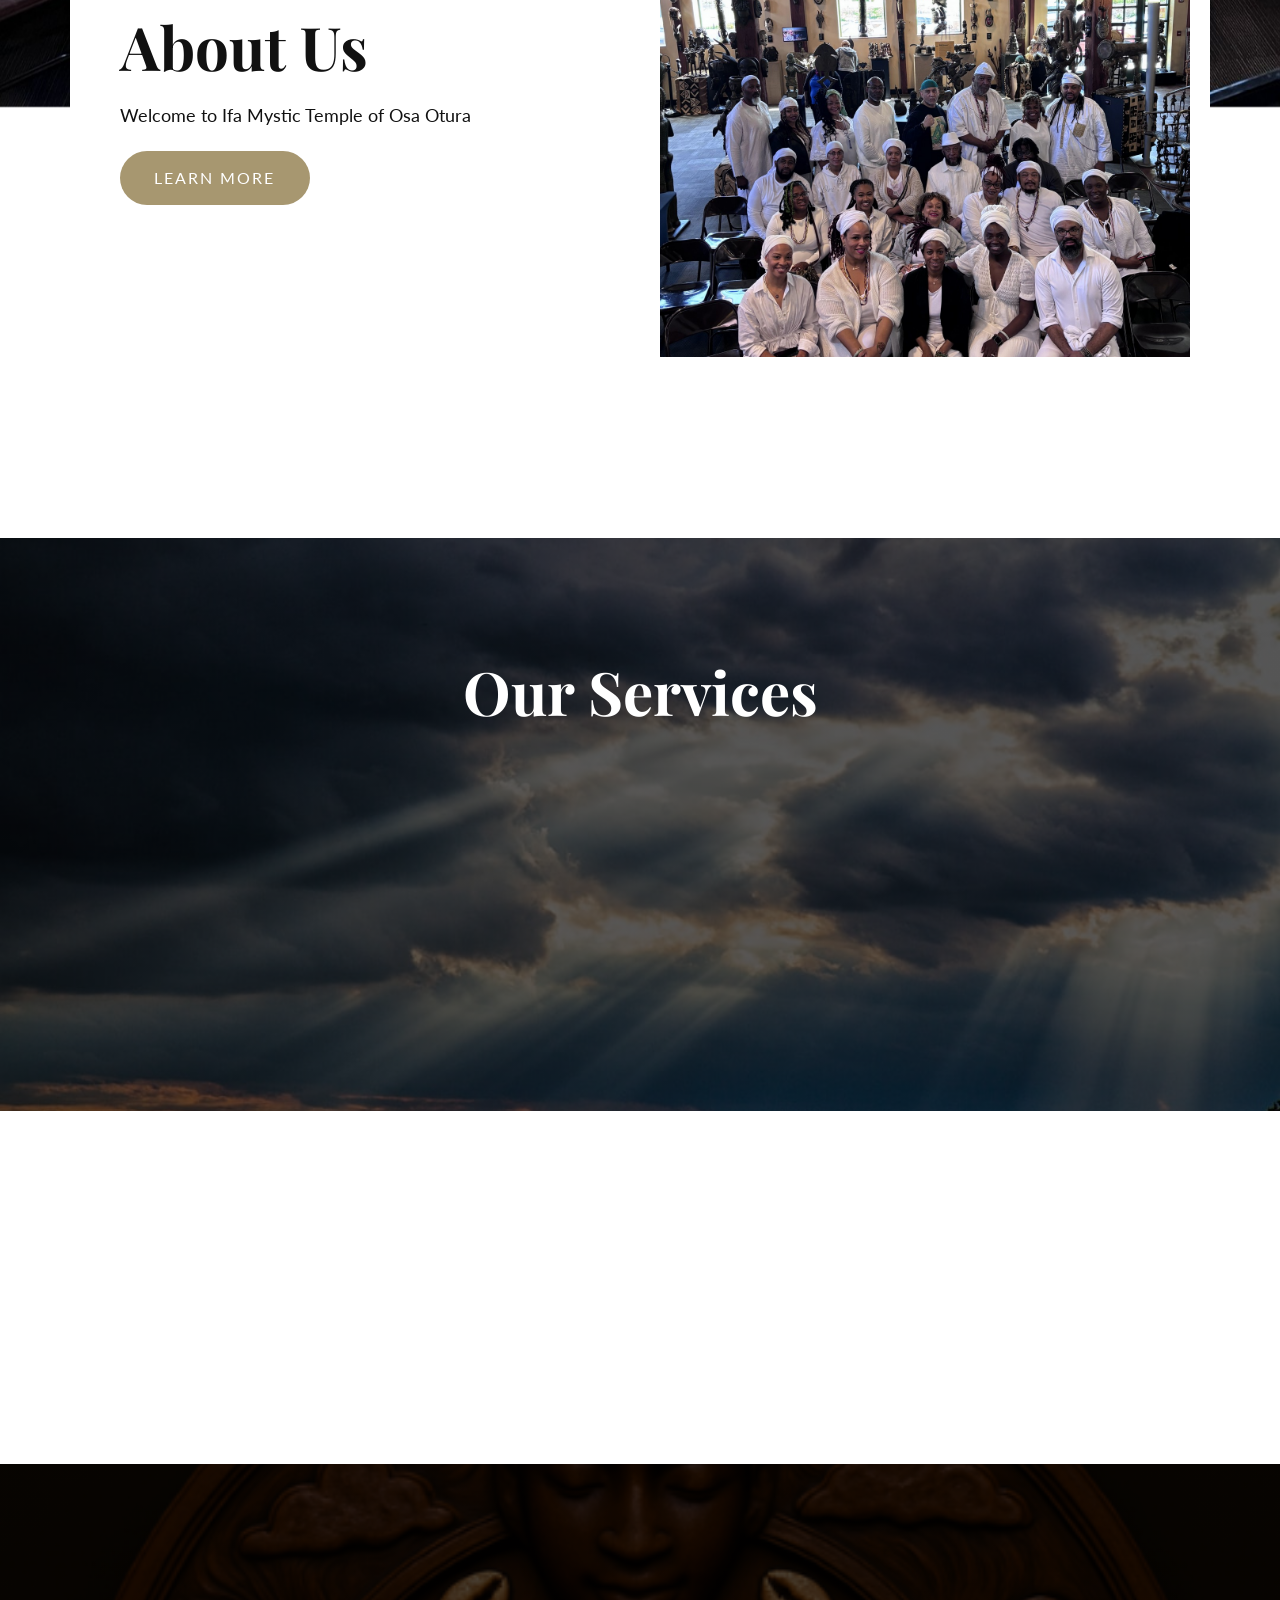
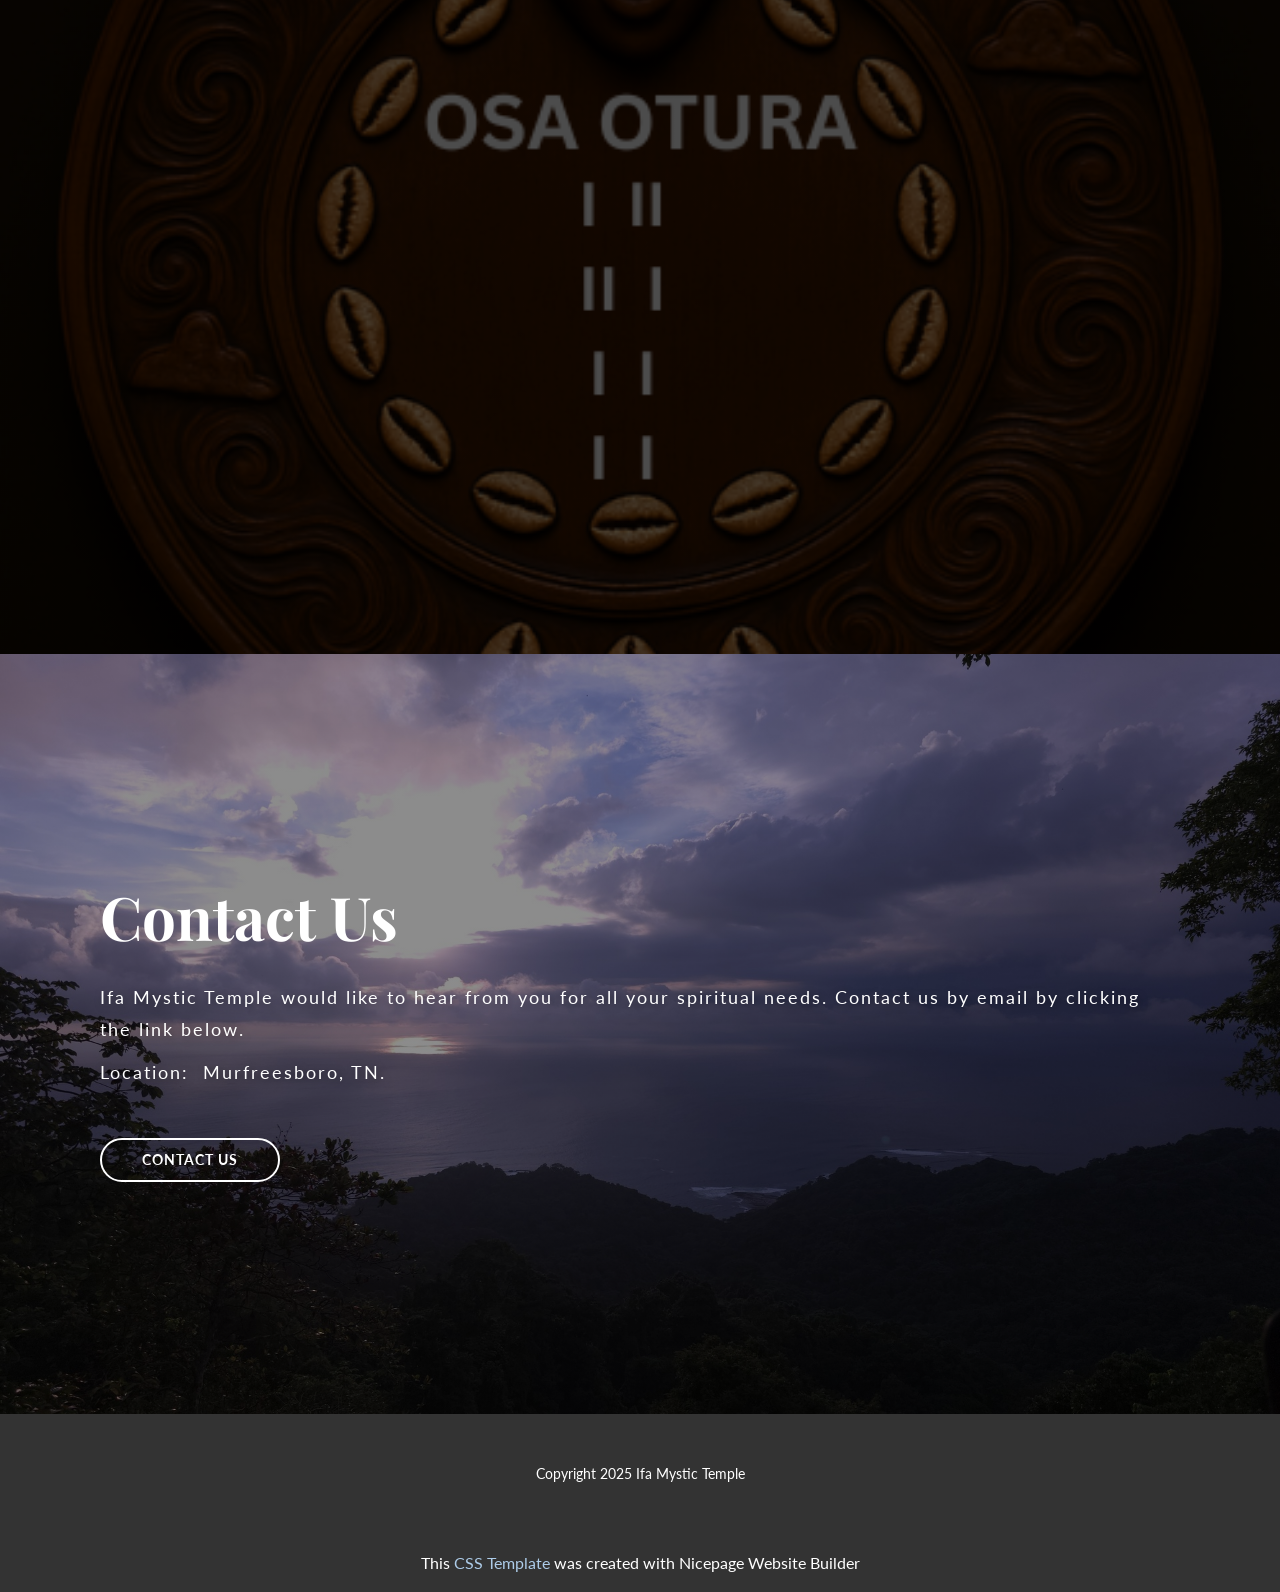
==== commit 194ea095: "Update index.html" ====
--- a/index.html
+++ b/index.html
@@ -218,7 +218,7 @@
                   <form action="https://www.paypal.com/donate" method="post" target="_top">
 <input type="hidden" name="hosted_button_id" value="U9PDCCWQGVZNN" />
 <input type="image" src="https://www.paypalobjects.com/en_US/i/btn/btn_donate_LG.gif" border="0" name="submit" title="PayPal - The safer, easier way to pay online!" alt="Donate with PayPal button" />
-<img alt="" border="0" src="https://www.paypal.com/en_US/i/scr/pixel.gif" width="10" height="10" />
+<img alt="" border="0" src="https://www.paypal.com/en_US/i/scr/pixel.gif" width="50" height="50" />
 </form>
                </div>
               </div>
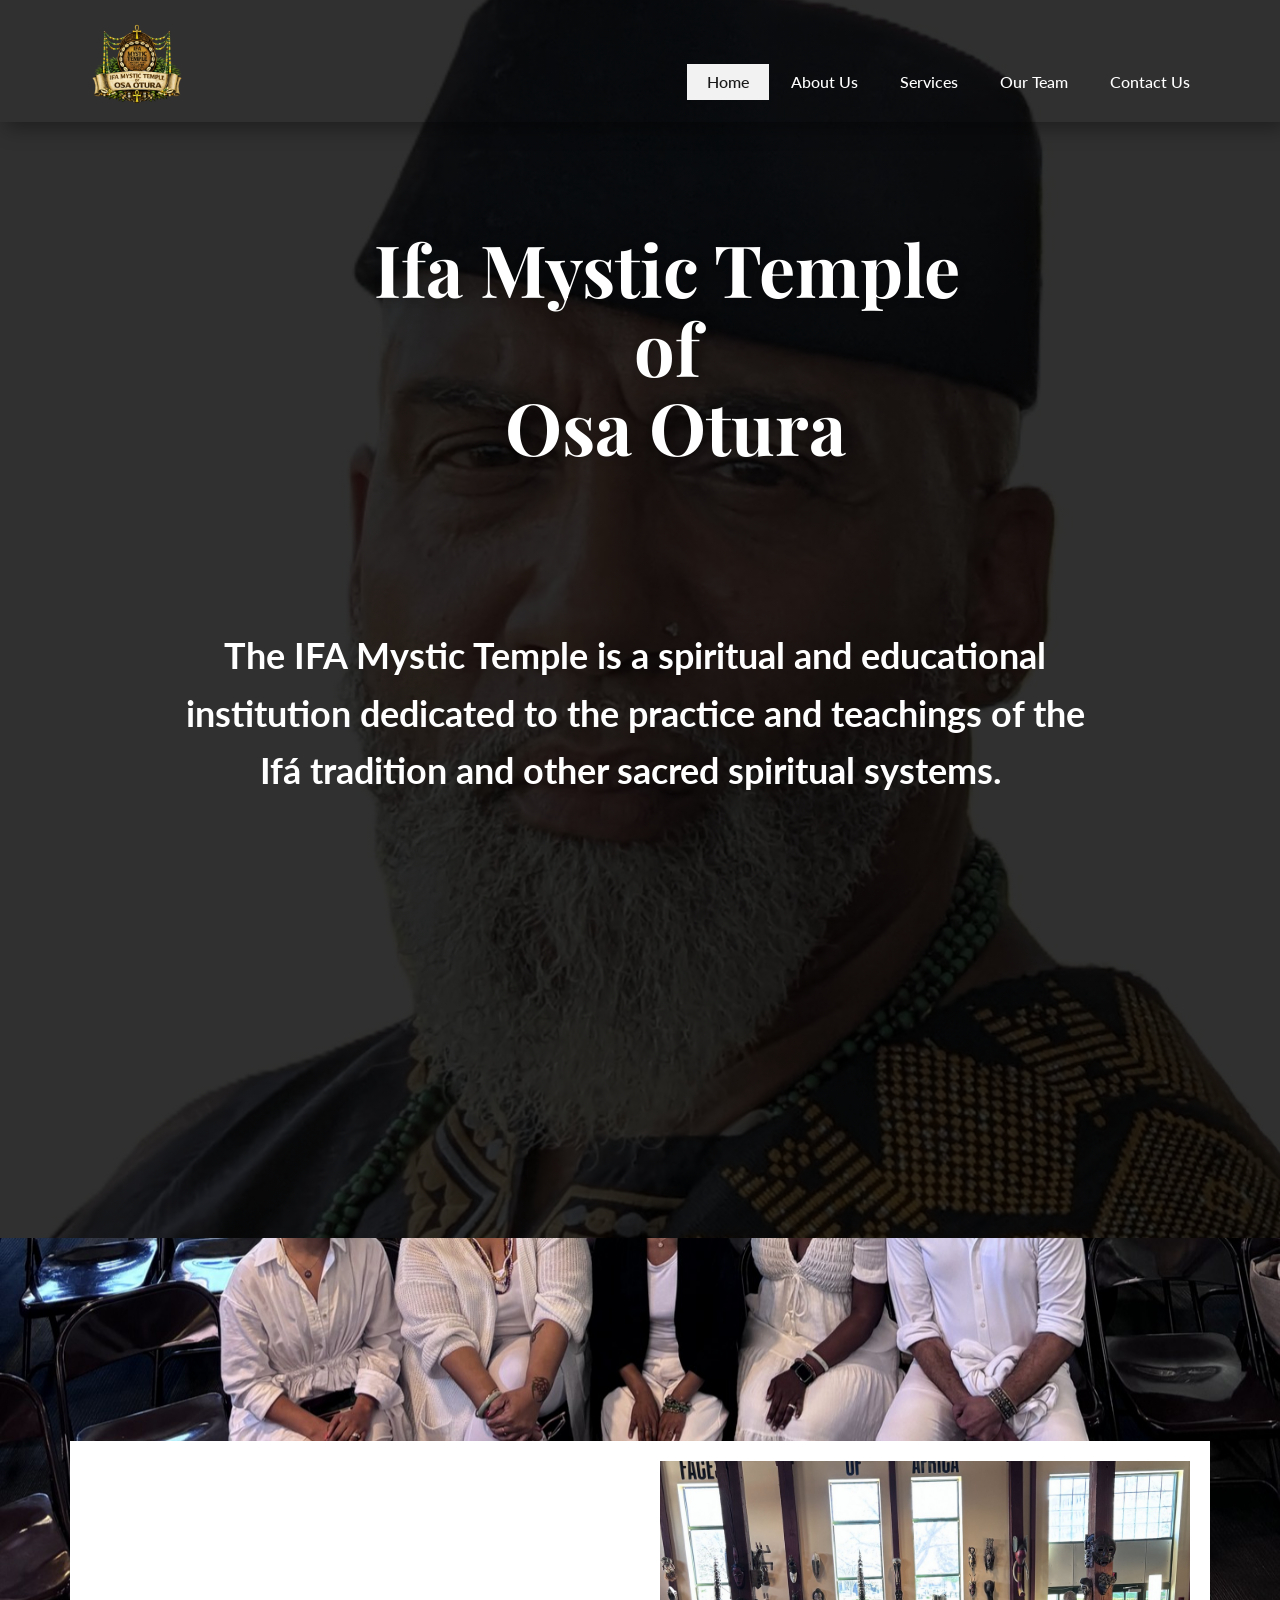
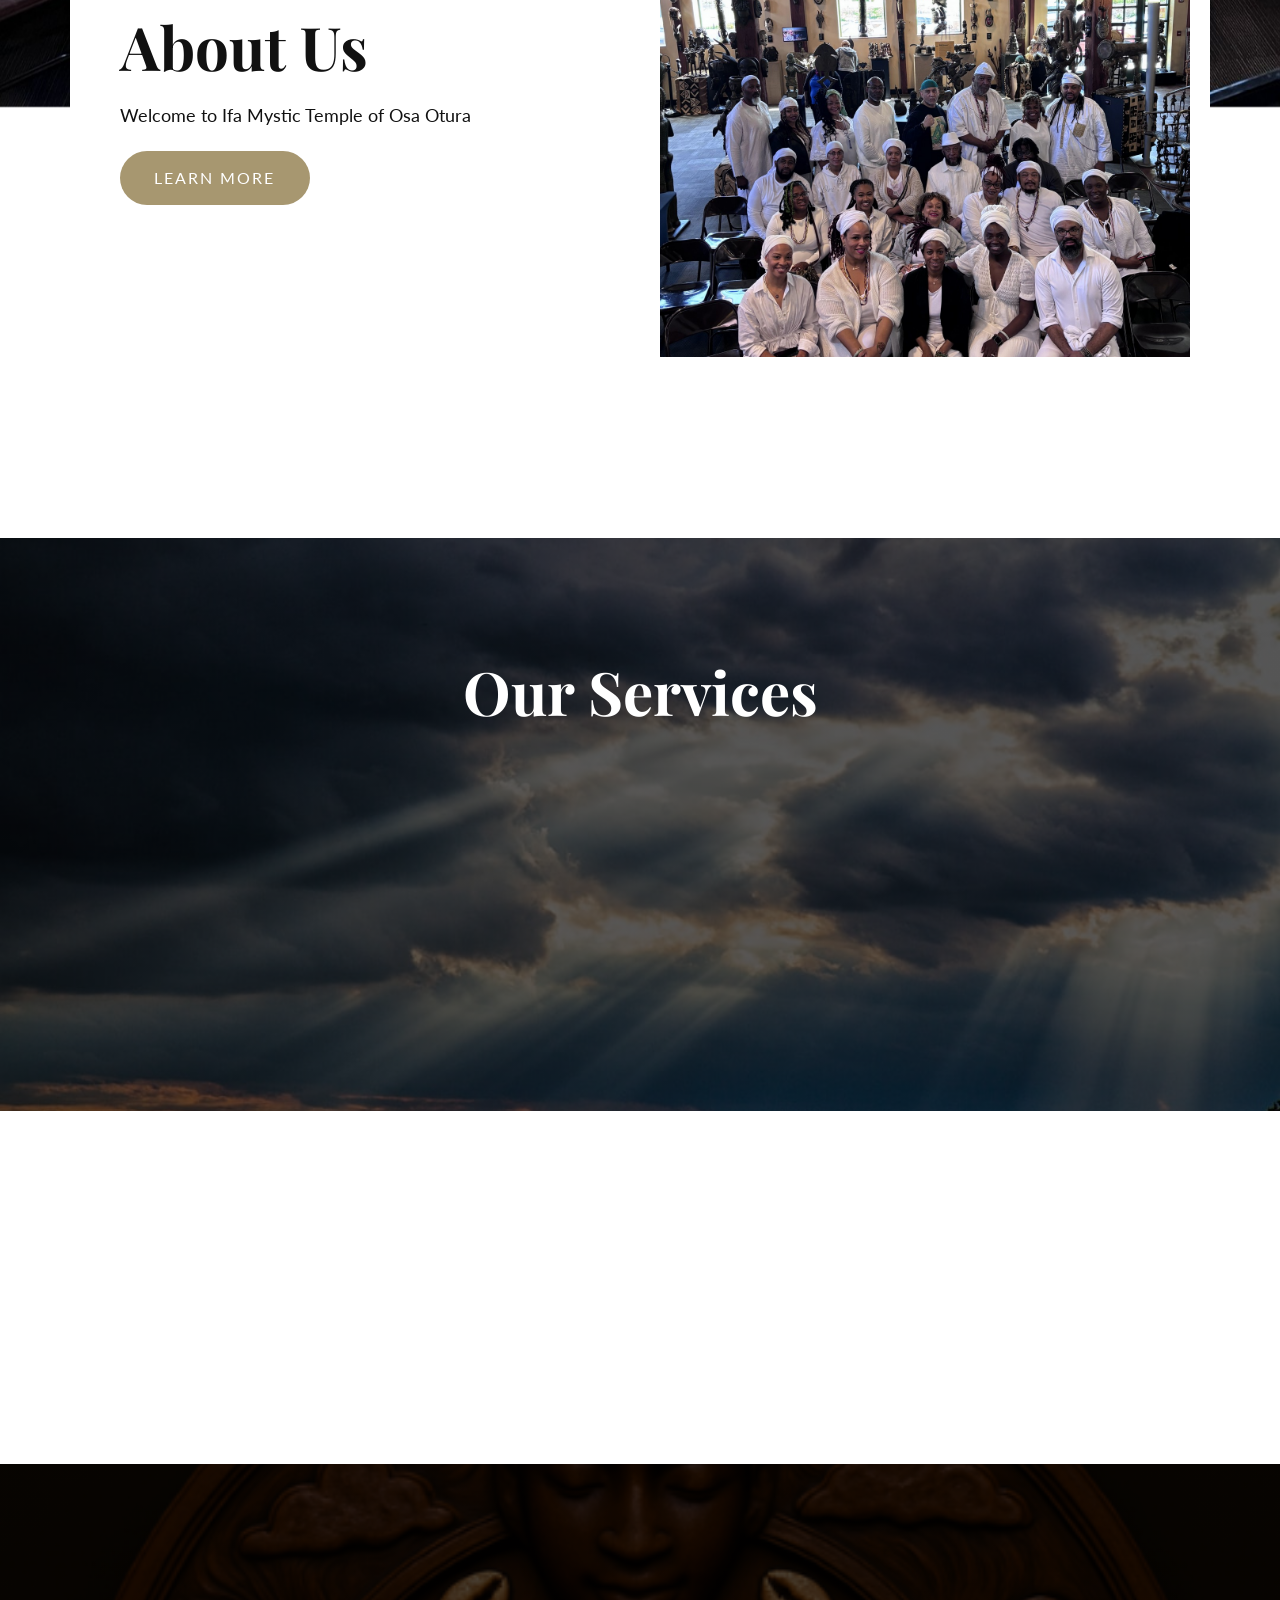
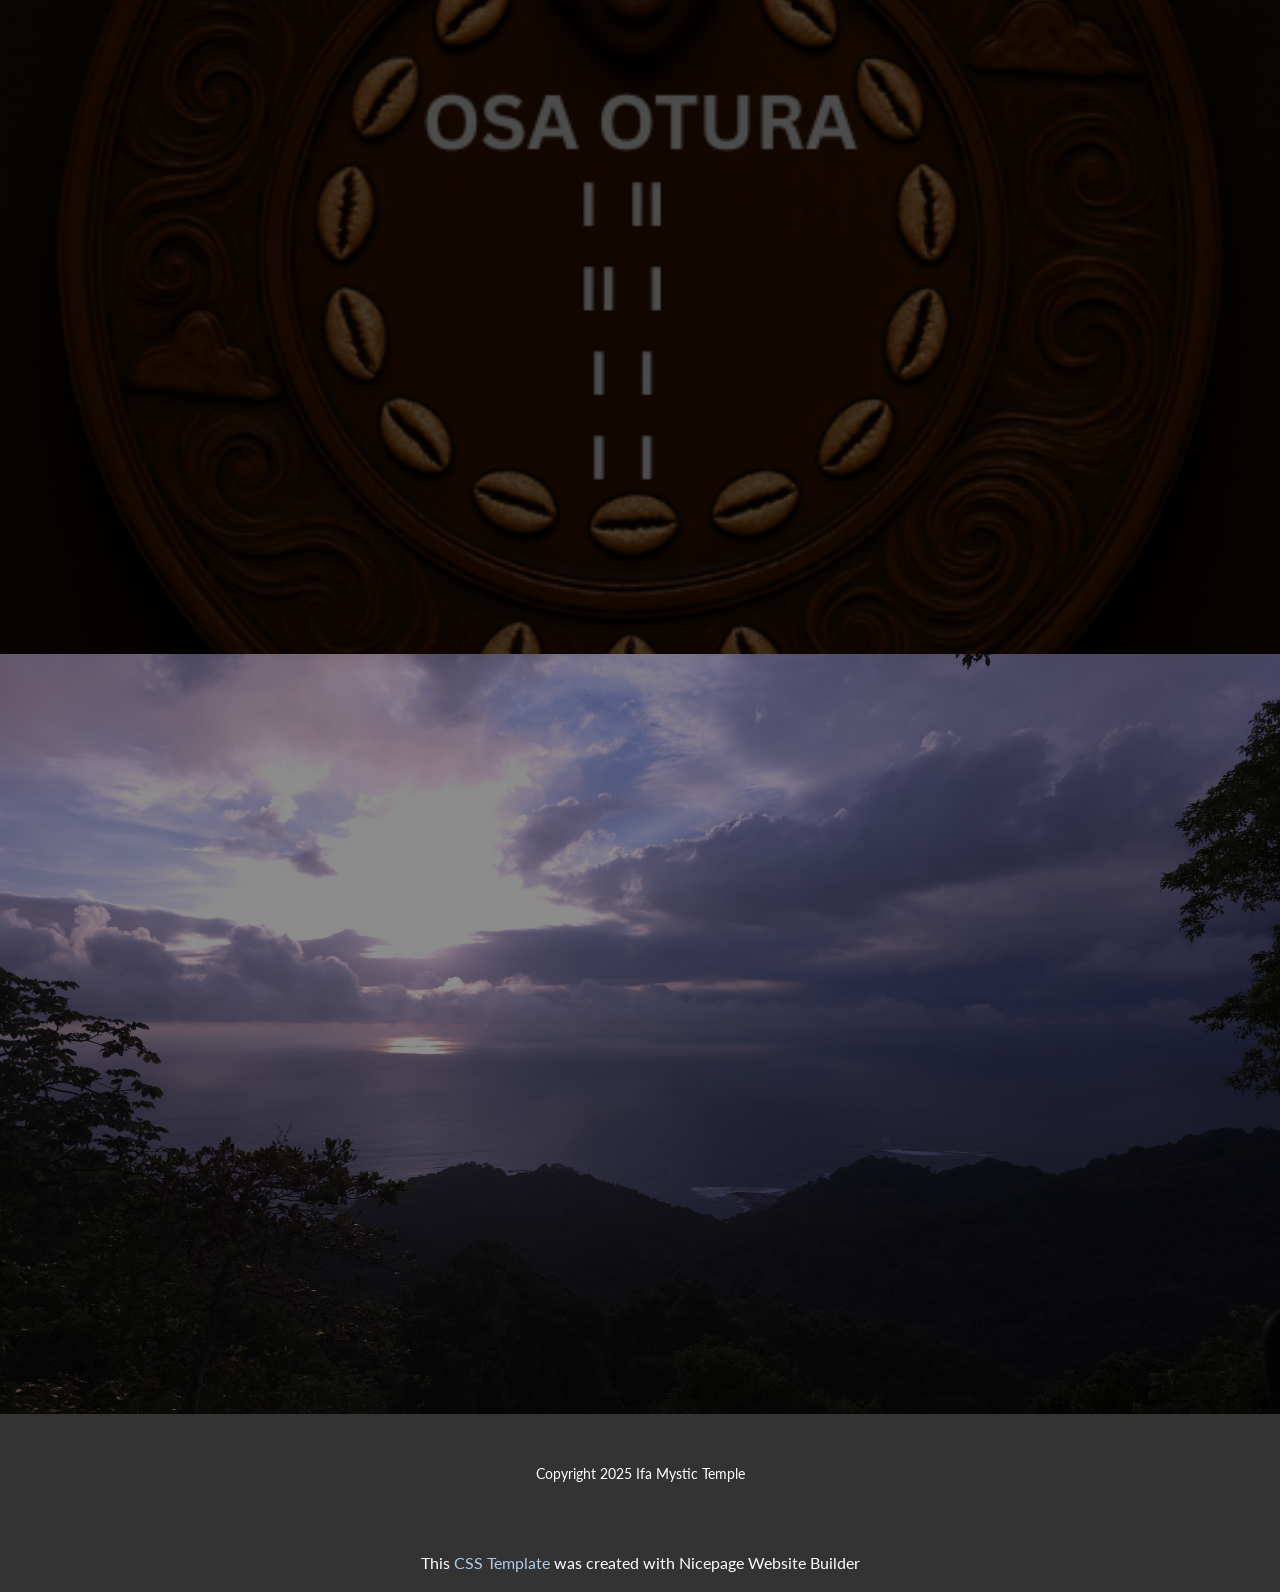
==== commit 647be42a: "Update index.html" ====
--- a/index.html
+++ b/index.html
@@ -218,7 +218,7 @@
                   <form action="https://www.paypal.com/donate" method="post" target="_top">
 <input type="hidden" name="hosted_button_id" value="U9PDCCWQGVZNN" />
 <input type="image" src="https://www.paypalobjects.com/en_US/i/btn/btn_donate_LG.gif" border="0" name="submit" title="PayPal - The safer, easier way to pay online!" alt="Donate with PayPal button" />
-<img alt="" border="0" src="https://www.paypal.com/en_US/i/scr/pixel.gif" width="50" height="50" />
+<img alt="" border="0" src="https://www.paypal.com/en_US/i/scr/pixel.gif" width="20" height="50" />
 </form>
                </div>
               </div>
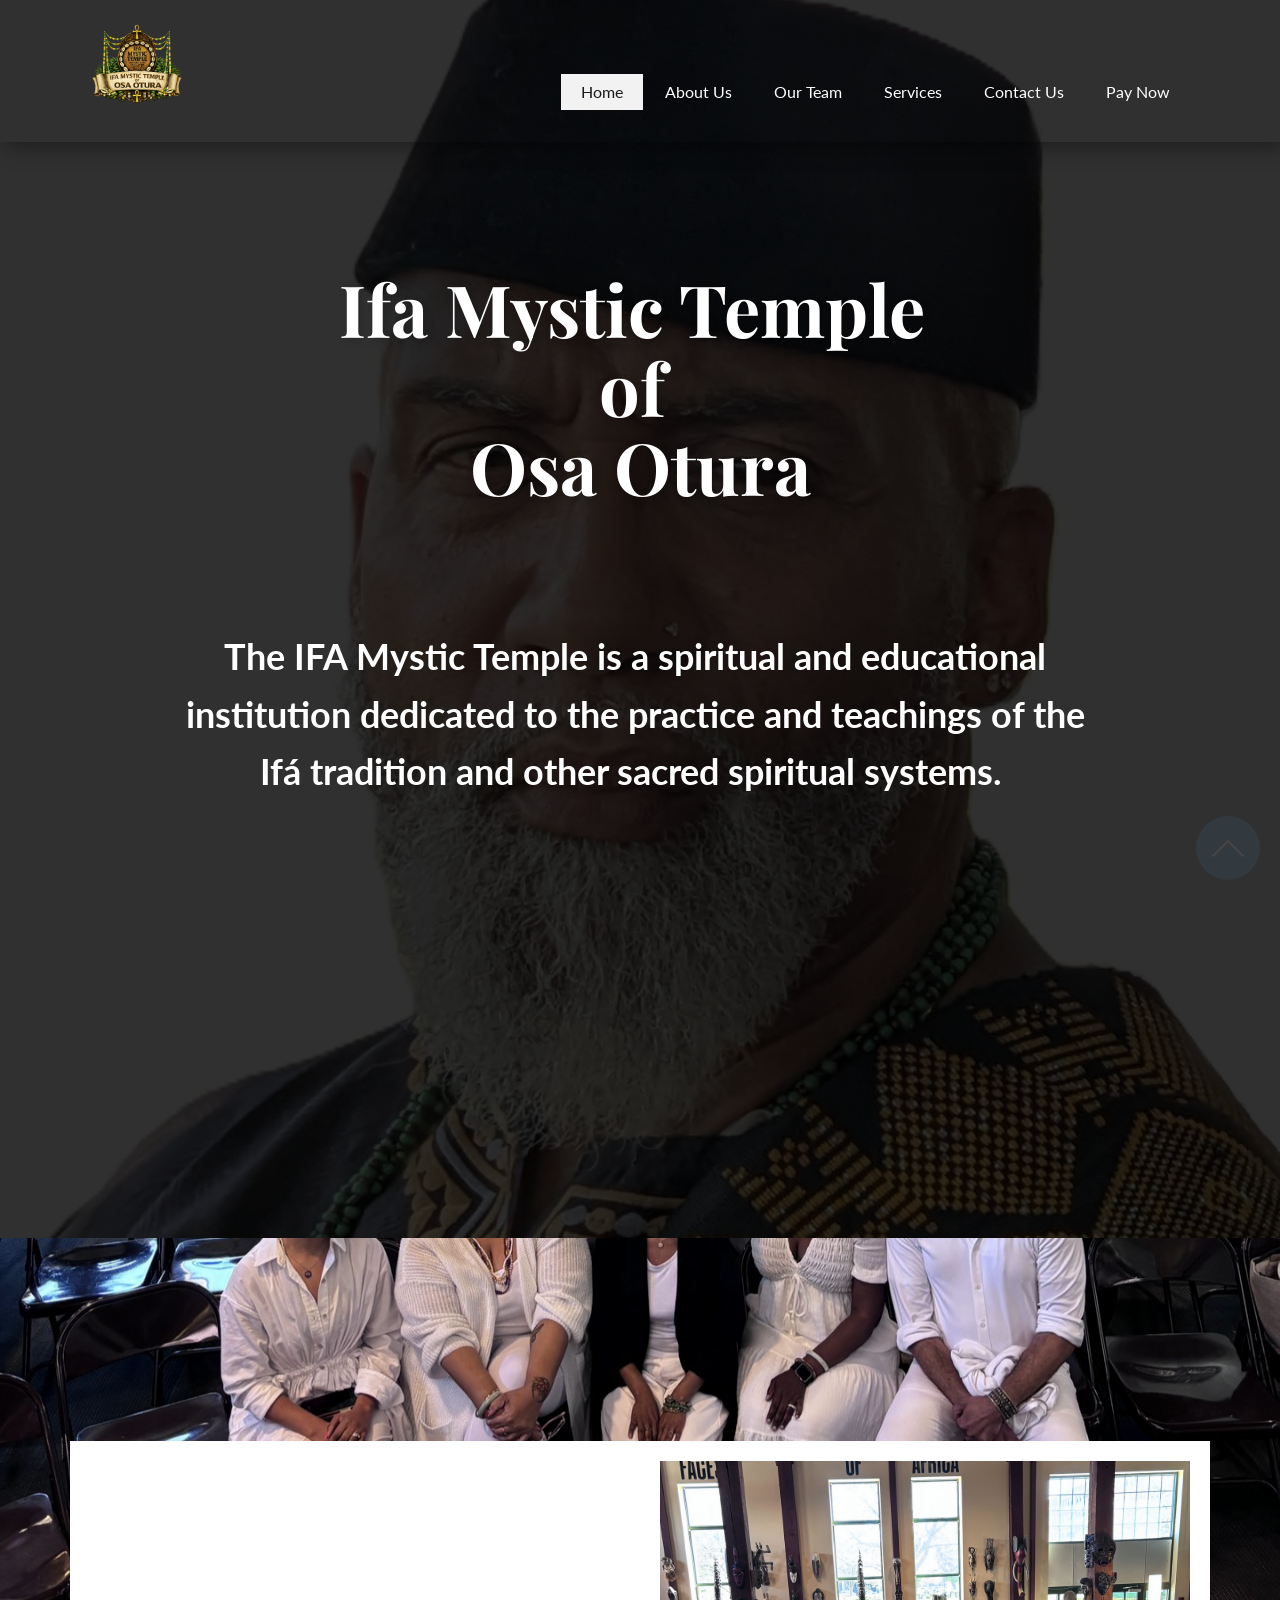
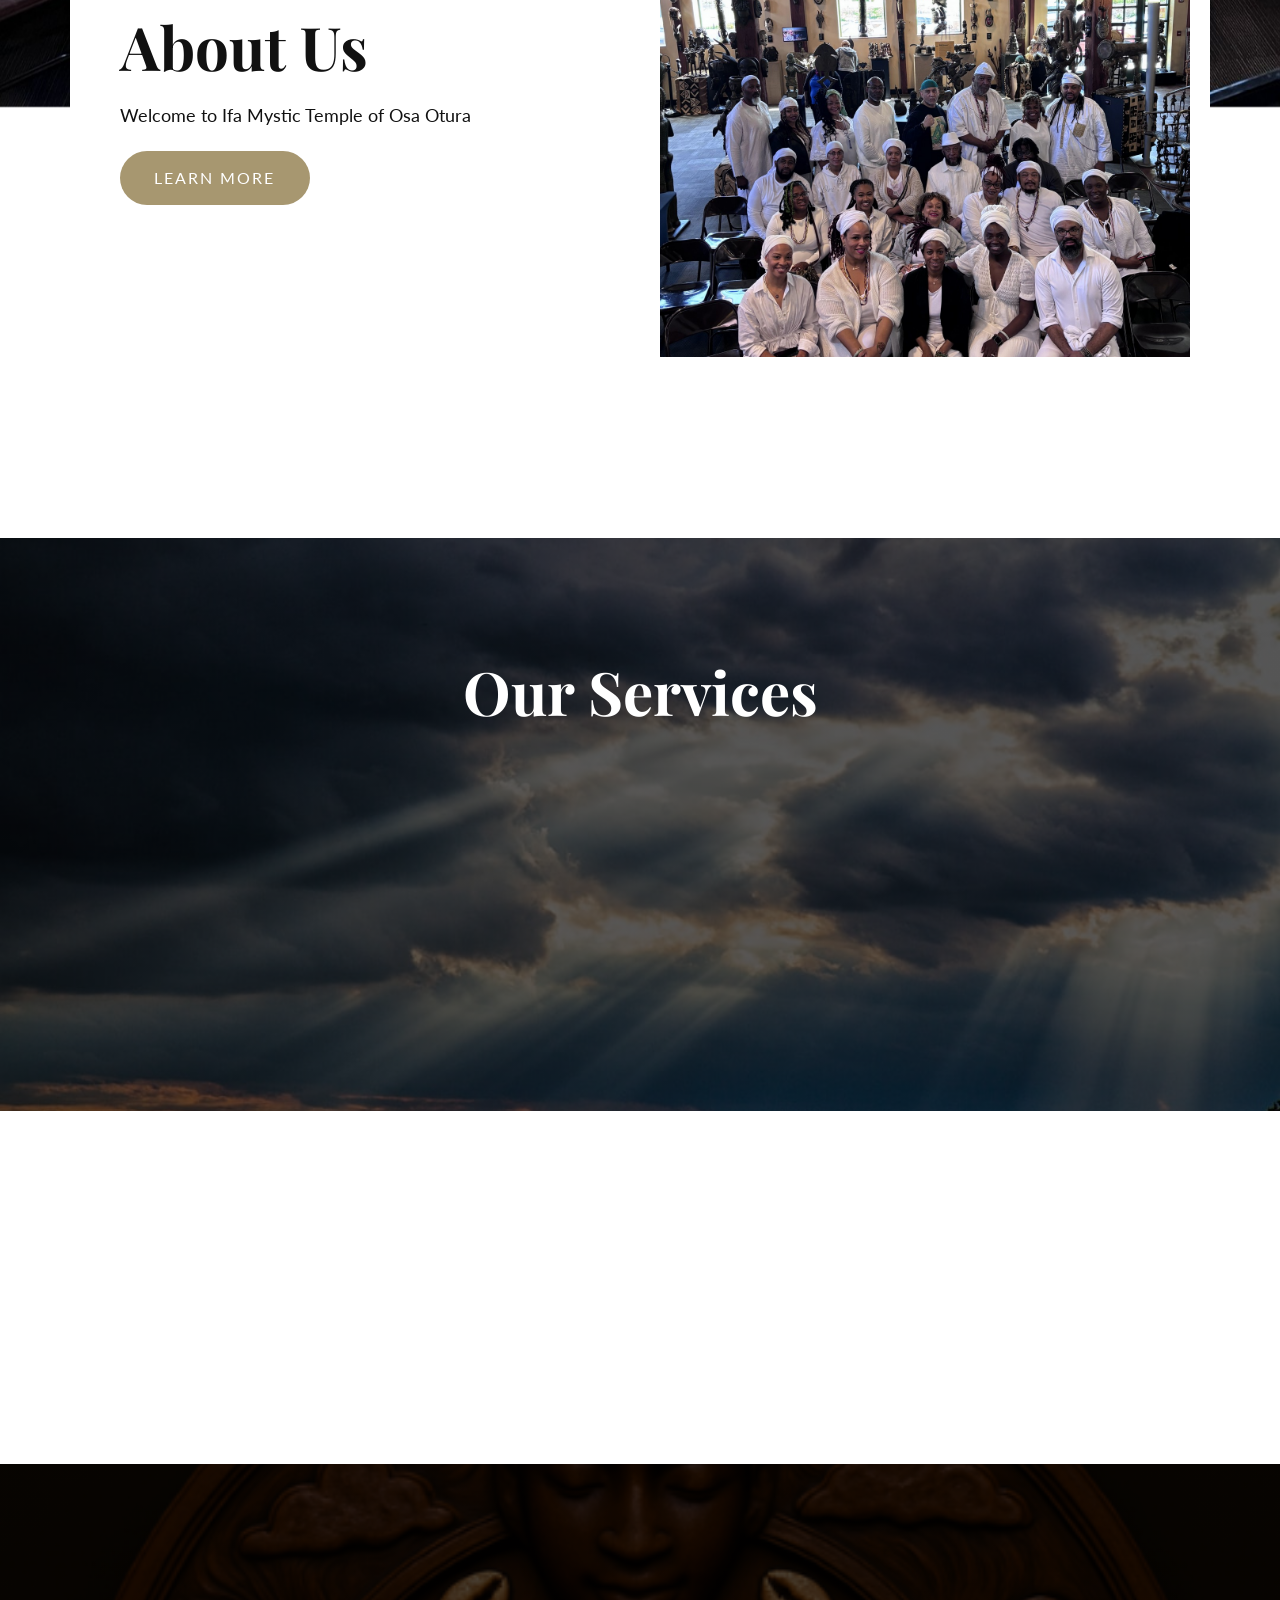
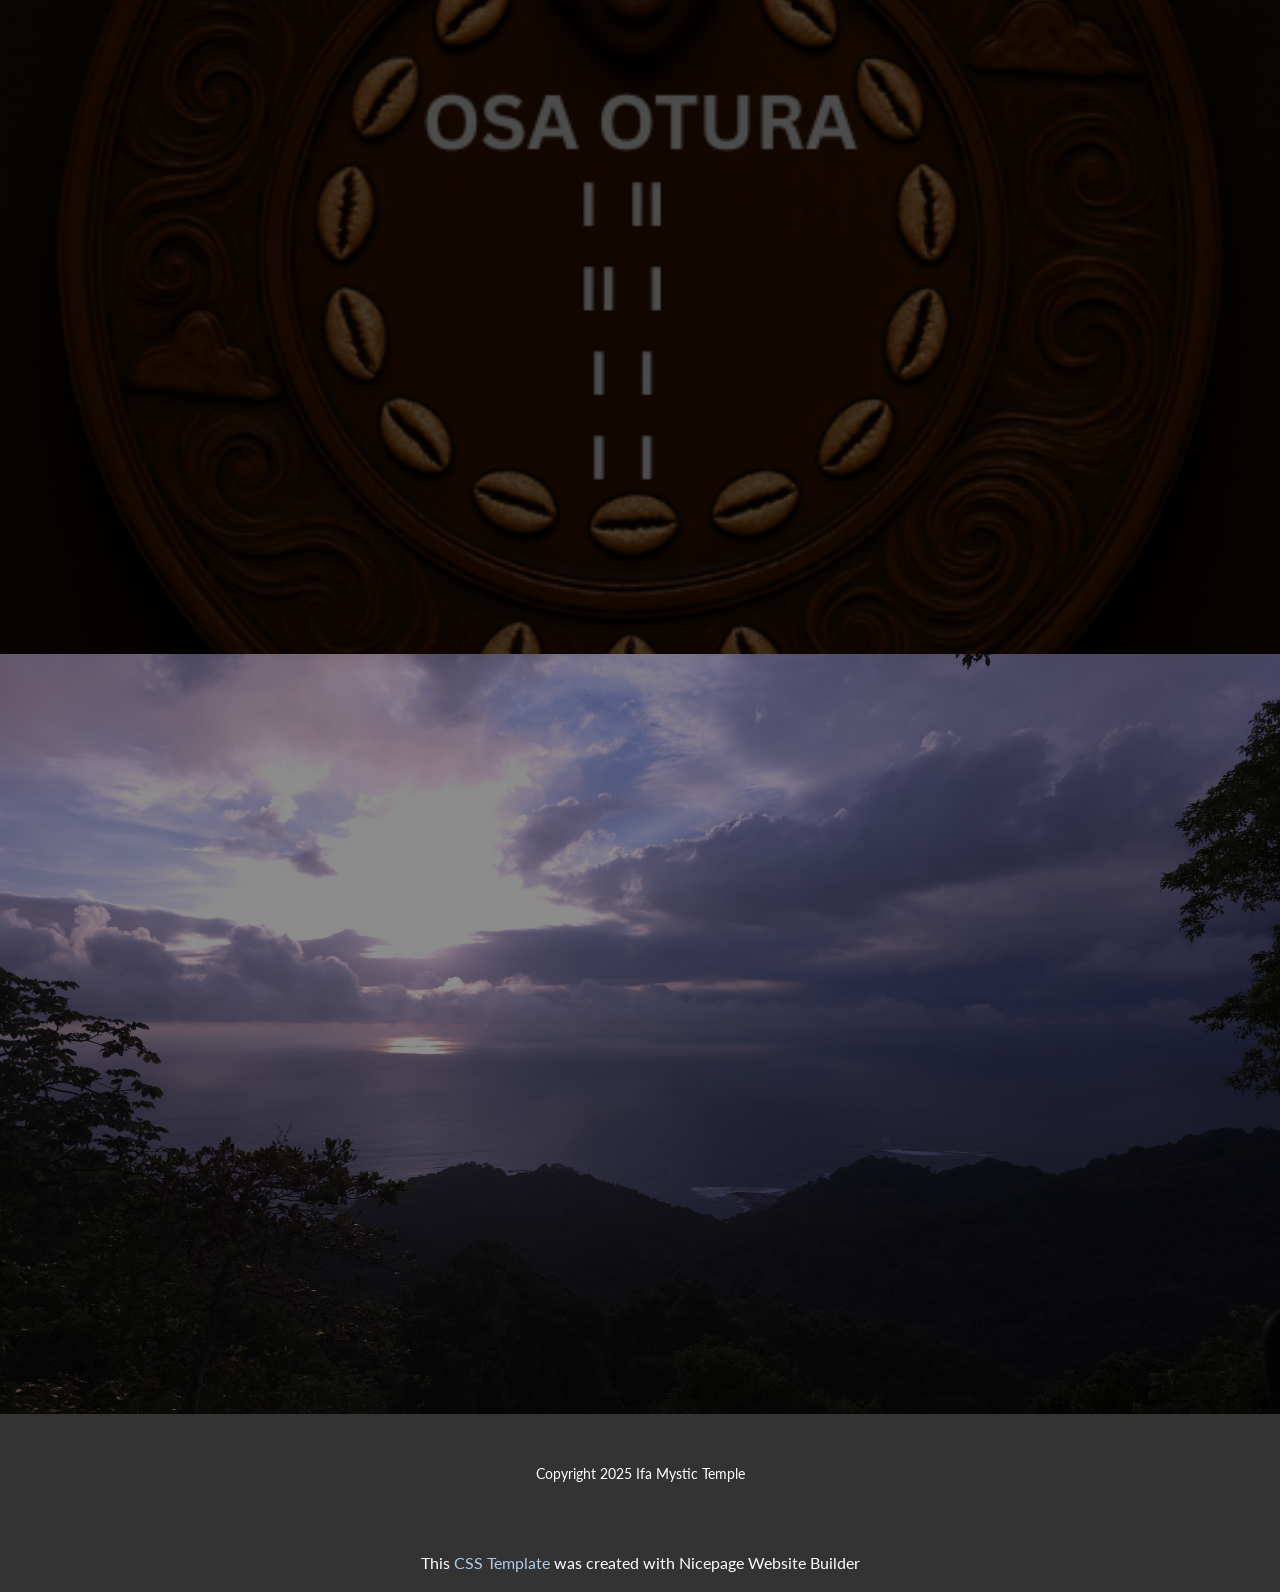
==== commit d2f52c56: "Add files via upload" ====
--- a/index.html
+++ b/index.html
@@ -17,9 +17,9 @@
     
     
     
+    
     <link id="u-page-google-font" rel="stylesheet" href="https://fonts.googleapis.com/css2?display=swap&amp;family=Playfair+Display:ital,wght@0,400;0,500;0,600;0,700;0,800;0,900;1,400;1,500;1,600;1,700;1,800;1,900&amp;family=Lato:ital,wght@0,100;0,300;0,400;0,700;0,900;1,100;1,300;1,400;1,700;1,900">
-    
-	<script type="application/ld+json">{
+    <script type="application/ld+json">{
 		"@context": "http://schema.org",
 		"@type": "Organization",
 		"name": "ifamystic_template",
@@ -29,7 +29,7 @@
     <meta property="og:title" content="Home">
     <meta property="og:description" content="">
     <meta property="og:type" content="website">
-  <meta data-intl-tel-input-cdn-path="intlTelInput/"></head>
+  <meta name="referrer" content="origin"><meta data-intl-tel-input-cdn-path="intlTelInput/"></head>
   <body data-home-page="Home.html" data-home-page-title="Home" data-path-to-root="./" data-include-products="false" class="u-body u-clearfix u-overlap u-overlap-transparent u-xl-mode" data-lang="en"><header class="u-box-shadow u-clearfix u-header u-header" id="sec-c67f" data-animation-name="" data-animation-duration="0" data-animation-delay="0" data-animation-direction=""><div class="u-clearfix u-sheet u-valign-middle-lg u-valign-middle-md u-valign-middle-sm u-valign-middle-xs u-sheet-1">
         <a href="./" data-page-id="984700256" class="u-image u-logo u-image-1" data-image-width="1536" data-image-height="1024">
           <img src="images/IfaMysticTempleLogo_NoBckGrd.png" class="u-logo-image u-logo-image-1" title="Home">
@@ -43,11 +43,12 @@
             </a>
           </div>
           <div class="u-custom-menu u-nav-container">
-            <ul class="u-nav u-spacing-2 u-unstyled u-nav-1" role="menubar"><li role="none" class="u-nav-item"><a role="menuitem" class="u-active-grey-5 u-button-style u-hover-grey-10 u-nav-link u-text-active-grey-90 u-text-hover-grey-90 u-text-white u-nav-link-2" href="./">Home</a>
-</li><li role="none" class="u-nav-item"><a role="menuitem" class="u-active-grey-5 u-button-style u-hover-grey-10 u-nav-link u-text-active-grey-90 u-text-hover-grey-90 u-text-white u-nav-link-2" href="About.html">About Us</a>
-</li><li role="none" class="u-nav-item"><a role="menuitem" class="u-active-grey-5 u-button-style u-hover-grey-10 u-nav-link u-text-active-grey-90 u-text-hover-grey-90 u-text-white u-nav-link-2" href="Services.html">Services</a>
-</li><li role="none" class="u-nav-item"><a role="menuitem" class="u-active-grey-5 u-button-style u-hover-grey-10 u-nav-link u-text-active-grey-90 u-text-hover-grey-90 u-text-white u-nav-link-2" href="Team.html">Our Team</a>
-</li><li role="none" class="u-nav-item"><a role="menuitem" class="u-active-grey-5 u-button-style u-hover-grey-10 u-nav-link u-text-active-grey-90 u-text-hover-grey-90 u-text-white u-nav-link-2" href="Contact.html">Contact Us</a>
+            <ul role="menubar" class="u-nav u-spacing-2 u-unstyled u-nav-1"><li role="none" class="u-nav-item"><a role="menuitem" class="u-active-grey-5 u-button-style u-hover-grey-10 u-nav-link u-text-active-grey-90 u-text-hover-grey-90 u-text-white u-nav-1" href="./">Home</a>
+</li><li role="none" class="u-nav-item"><a role="menuitem" class="u-active-grey-5 u-button-style u-hover-grey-10 u-nav-link u-text-active-grey-90 u-text-hover-grey-90 u-text-white u-nav-1" href="About.html">About Us</a>
+</li><li role="none" class="u-nav-item"><a role="menuitem" class="u-active-grey-5 u-button-style u-hover-grey-10 u-nav-link u-text-active-grey-90 u-text-hover-grey-90 u-text-white u-nav-1" href="Team.html">Our Team</a>
+</li><li role="none" class="u-nav-item"><a role="menuitem" class="u-active-grey-5 u-button-style u-hover-grey-10 u-nav-link u-text-active-grey-90 u-text-hover-grey-90 u-text-white u-nav-1" href="Services.html">Services</a>
+</li><li role="none" class="u-nav-item"><a role="menuitem" class="u-active-grey-5 u-button-style u-hover-grey-10 u-nav-link u-text-active-grey-90 u-text-hover-grey-90 u-text-white u-nav-1" href="Contact.html">Contact Us</a>
+</li><li role="none" class="u-nav-item"><a tabindex="-1" role="menuitem" class="u-active-grey-5 u-button-style u-hover-grey-10 u-nav-link u-text-active-grey-90 u-text-hover-grey-90 u-text-white u-nav-1" href="https://www.paypal.com/ncp/payment/MBMJZYU2G3KLS" target="_blank">Pay Now</a>
 </li></ul>
           </div>
           <div class="u-custom-menu u-nav-container-collapse" id="179e" role="region" aria-label="Menu panel">
@@ -56,9 +57,10 @@
                 <div class="u-menu-close" tabindex="-1" aria-label="Close menu"></div>
                 <ul class="u-align-center u-nav u-popupmenu-items u-unstyled u-nav-2" role="menubar"><li role="none" class="u-nav-item"><a role="menuitem" class="u-button-style u-nav-link" href="./">Home</a>
 </li><li role="none" class="u-nav-item"><a role="menuitem" class="u-button-style u-nav-link" href="About.html">About Us</a>
+</li><li role="none" class="u-nav-item"><a role="menuitem" class="u-button-style u-nav-link" href="Team.html">Our Team</a>
 </li><li role="none" class="u-nav-item"><a role="menuitem" class="u-button-style u-nav-link" href="Services.html">Services</a>
-</li><li role="none" class="u-nav-item"><a role="menuitem" class="u-button-style u-nav-link" href="Team.html">Our Team</a>
 </li><li role="none" class="u-nav-item"><a role="menuitem" class="u-button-style u-nav-link" href="Contact.html">Contact Us</a>
+</li><li role="none" class="u-nav-item"><a tabindex="-1" role="menuitem" class="u-button-style u-nav-link" href="https://www.paypal.com/ncp/payment/MBMJZYU2G3KLS" target="_blank">Pay Now</a>
 </li></ul>
               </div>
             </div>
@@ -215,12 +217,8 @@
               </div>
               <div class="u-align-left u-container-align-left u-container-style u-layout-cell u-right-cell u-size-30 u-layout-cell-2" data-animation-name="customAnimationIn" data-animation-duration="1500" data-animation-delay="250">
                 <div class="u-container-layout u-valign-top u-container-layout-2">
-                  <form action="https://www.paypal.com/donate" method="post" target="_top">
-<input type="hidden" name="hosted_button_id" value="U9PDCCWQGVZNN" />
-<input type="image" src="https://www.paypalobjects.com/en_US/i/btn/btn_donate_LG.gif" border="0" name="submit" title="PayPal - The safer, easier way to pay online!" alt="Donate with PayPal button" />
-<img alt="" border="0" src="https://www.paypal.com/en_US/i/scr/pixel.gif" width="20" height="50" />
-</form>
-               </div>
+                  <a href="https://www.paypal.com/donate/?hosted_button_id=U9PDCCWQGVZNN" class="u-active-white u-align-left u-border-2 u-border-active-white u-border-hover-white u-border-white u-btn u-btn-round u-button-style u-hover-white u-none u-radius-50 u-text-active-black u-text-hover-black u-btn-2" data-paypal-hidden-buttons="" target="_blank">PayPal</a>
+                </div>
               </div>
             </div>
           </div>
@@ -233,7 +231,7 @@
           <div class="u-layout">
             <div class="u-layout-row">
               <div class="u-container-style u-layout-cell u-left-cell u-size-60 u-layout-cell-1" data-animation-name="customAnimationIn" data-animation-duration="1750" data-animation-delay="250">
-                <div class="u-container-layout u-valign-middle-lg u-valign-middle-md u-valign-middle-sm u-valign-middle-xs u-container-layout-1">
+                <div class="u-container-layout u-valign-middle-lg u-valign-middle-md u-valign-middle-sm u-container-layout-1">
                   <h2 class="u-text u-text-1">Contact Us</h2>
                   <p class="u-text u-text-body-alt-color u-text-2">Ifa Mystic Temple would like to hear from you for all your spiritual needs. Contact us by email by clicking the link below.&nbsp;</p>
                   <p class="u-text u-text-body-alt-color u-text-3">Location:&nbsp; Murfreesboro, TN.</p>
@@ -245,6 +243,7 @@
         </div>
       </div>
     </section>
+    
     
     
     
@@ -253,216 +252,5 @@
       </div></footer>
     <section class="u-backlink u-clearfix u-grey-80"> This <a href="https://nicepage.com/css-templates">CSS Template</a> was created with Nicepage Website Builder 
     </section><span style="height: 64px; width: 64px; margin-left: 0px; margin-right: auto; margin-top: 0px; background-image: none; right: 20px; bottom: 20px; padding: 15px" class="u-back-to-top u-icon u-icon-circle u-opacity u-opacity-85 u-palette-1-base" data-href="#"><svg class="u-svg-link" preserveAspectRatio="xMidYMin slice" viewBox="0 0 551.13 551.13"><use xmlns:xlink="http://www.w3.org/1999/xlink" xlink:href="#svg-1d98"></use></svg><svg class="u-svg-content" enable-background="new 0 0 551.13 551.13" viewBox="0 0 551.13 551.13" xmlns="http://www.w3.org/2000/svg" id="svg-1d98"><path d="m275.565 189.451 223.897 223.897h51.668l-275.565-275.565-275.565 275.565h51.668z"></path></svg></span>
-  <section class="u-black u-clearfix u-container-style u-dialog-block u-opacity u-opacity-70 u-payment-dialog u-valign-middle u-dialog-section-8" id="popup-38dd">
-      <div class="u-align-center u-container-align-center u-container-style u-dialog u-radius-25 u-shape-round u-white u-dialog-1">
-        <div class="u-container-layout u-valign-top u-container-layout-1">
-          <h5 class="u-align-left u-text u-text-1">Buy Now</h5>
-          <div class="u-expanded-width u-products u-products-1" data-site-sorting-prop="created" data-site-sorting-order="desc" data-items-per-page="1" data-site-category="">
-            <div class="u-list-control"></div>
-            <div class="u-repeater u-repeater-1">
-              <!--product_item--><div class="u-container-style u-products-item u-repeater-item">
-                <div class="u-container-layout u-similar-container u-container-layout-2">
-                  <h5 class="u-align-left u-product-control u-text u-text-2">
-                    <a class="u-product-title-link" href="#">Product 1 Title</a>
-                  </h5>
-                  <div class="u-align-left u-product-control u-product-desc u-text u-text-3">
-                    <p>Sample text. Lorem ipsum dolor sit amet, consectetur adipiscing elit nullam nunc justo sagittis suscipit ultrices.</p>
-                  </div>
-                  <div class="u-align-left u-product-control u-product-quantity u-product-quantity-1">
-                    <div class="u-hidden u-quantity-label">Quantity</div>
-                    <div class="u-border-1 u-border-grey-30 u-quantity-input u-radius-50">
-                      <a class="disabled minus u-button-style u-quantity-button u-text-body-color">
-                        <svg xmlns="http://www.w3.org/2000/svg" viewBox="0 0 16 16"><path d="m 4 8 h 8" fill="none" stroke="currentColor" stroke-width="1" fill-rule="evenodd"></path></svg>
-                      </a>
-                      <input class="u-input" type="text" value="1" pattern="[0-9]+">
-                      <a class="plus u-button-style u-quantity-button u-text-body-color">
-                        <svg xmlns="http://www.w3.org/2000/svg" viewBox="0 0 16 16"><path d="m 4 8 h 8 M 8 4 v 8" fill="none" stroke="currentColor" stroke-width="1" fill-rule="evenodd"></path></svg>
-                      </a>
-                    </div>
-                  </div>
-                  <div data-add-zero-cents="true" class="u-align-left u-product-control u-product-price u-product-price-1">
-                    <div class="u-price-wrapper u-spacing-10">
-                      <div class="u-old-price" style="text-decoration: line-through !important;">$20.00</div>
-                      <div class="u-price" style="font-size: 1.25rem; font-weight: 700;">$17.00</div>
-                    </div>
-                  </div>
-                </div>
-              </div><!--/product_item-->
-            </div>
-            <div class="u-list-control"></div>
-          </div>
-          <div class="u-expanded-width u-payment-services u-tab-links-align-justify u-tab-payment u-tab-vertical u-tabs u-payment-services-1" data-payment-order-approved-message="Your order has been approved. Thank you!" data-payment-order-cancelled-message="Unable to process your order. Please try again later.">
-            <ul class="u-tab-list u-unstyled" role="tablist"><li class="u-tab-item" role="presentation"><a class="active u-active-grey-10 u-button-style u-payment-paypal u-tab-link u-text-body-color" id="link-tab-9cb3" href="#tab-9cb3" role="tab" aria-controls="tab-9cb3" aria-selected="true"><input type="radio" class="u-field-input u-grey-15 u-radius-15" name="payment-group" checked="checked"><span>Paypal</span><svg class="u-svg-content" xmlns="http://www.w3.org/2000/svg" x="0px" y="0px"><path fill="#009EE3" d="M11,5.9H18c3.8,0,5.2,1.9,4.9,4.7c-0.3,4.7-3.2,7.2-6.9,7.2h-1.9c-0.5,0-0.8,0.3-0.9,1.3l-0.8,4.3
-  c-0.1,0.3-0.2,0.5-0.5,0.6H7.6c-0.4,0-0.5-0.3-0.4-1l2.6-16C9.9,6.3,10.2,5.9,11,5.9z"></path><path fill="#113984" d="M6.7,0h7.1c2,0,4.3,0.1,5.9,1.5c1.1,0.9,1.6,2.4,1.5,4c-0.4,5.4-3.7,8.5-8,8.5H9.6c-0.6,0-0.9,0.4-1.2,1.5
-  l-0.9,5.1C7.4,21,7.3,21.3,7,21.3H2.6C2,21.3,1.9,21,2,20.1L5.2,1.3C5.3,0.4,5.7,0,6.7,0z"></path><path fill="#172C70" d="M8.6,14.8l1.3-7.9c0.1-0.7,0.5-1,1.3-1h7.1c1.2,0,2.1,0.2,2.8,0.5c-0.7,4.8-3.8,7.5-7.9,7.5H9.6
-  C9.1,13.9,8.8,14.1,8.6,14.8z"></path></svg>
-</a>
-</li><li class="u-tab-item" role="presentation"><a class="u-active-grey-10 u-button-style u-payment-stripe u-tab-link u-text-body-color" id="link-tab-ab80" href="#tab-ab80" role="tab" aria-controls="tab-ab80" aria-selected="false"><input type="radio" class="u-field-input u-grey-15 u-radius-15" name="payment-group"><span>Stripe</span><svg class="u-svg-content" xmlns="http://www.w3.org/2000/svg" x="0px" y="0px" viewBox="0 0 24 24"><path fill="#635BFF" d="M14,9.2c-2.3-0.8-3.4-1.5-3.4-2.4c0-0.8,0.8-1.3,2-1.3c2.3,0,4.7,0.8,6.4,1.6l0.9-5.5
-  c-1.3-0.5-4-1.6-7.7-1.6C9.6,0,7.5,0.7,5.8,1.9C4.1,3.2,3.4,4.9,3.4,7.2c0,4,2.6,5.7,6.8,7.2c2.7,0.9,3.6,1.6,3.6,2.5
-  c0,0.9-0.9,1.6-2.4,1.6c-1.9,0-5.2-0.9-7.3-2.1L3,22c1.8,0.9,5.1,2,8.7,2c2.8,0,5.1-0.7,6.6-1.9c1.8-1.3,2.7-3.2,2.7-5.7
-  C20.9,12.3,18.2,10.7,14,9.2L14,9.2z"></path></svg>
-</a>
-</li></ul>
-            <div class="u-tab-content">
-              <div class="u-container-style u-payment-paypal u-tab-active u-tab-pane" id="tab-9cb3" role="tabpanel" aria-labelledby="link-tab-9cb3">
-                <div class="u-container-layout u-payment-services-inner u-container-layout-3">Loading...</div>
-              </div>
-              <div class="u-container-style u-payment-stripe u-tab-pane" id="tab-ab80" role="tabpanel" aria-labelledby="link-tab-ab80">
-                <div class="u-container-layout u-container-layout-4">
-                  <a href="#" class="u-btn u-button-style u-stripe-button u-btn-1">Pay with Stripe</a>
-                </div>
-              </div>
-            </div>
-          </div>
-        </div>
-        <button class="u-dialog-close-button u-icon u-text-grey-40 u-icon-1"><svg class="u-svg-link" preserveAspectRatio="xMidYMin slice" viewBox="0 0 16 16" style=""><use xmlns:xlink="http://www.w3.org/1999/xlink" xlink:href="#svg-efe9"></use></svg><svg xmlns="http://www.w3.org/2000/svg" xmlns:xlink="http://www.w3.org/1999/xlink" version="1.1" xml:space="preserve" class="u-svg-content" viewBox="0 0 16 16" x="0px" y="0px" id="svg-efe9"><rect x="7" y="0" transform="matrix(0.7071 -0.7071 0.7071 0.7071 -3.3138 8.0002)" width="2" height="16"></rect><rect x="0" y="7" transform="matrix(0.7071 -0.7071 0.7071 0.7071 -3.3138 8.0002)" width="16" height="2"></rect></svg></button>
-      </div>
-    </section><style>.u-dialog-section-8 .u-dialog-1 {
-  width: 570px;
-  min-height: 578px;
-  height: auto;
-  box-shadow: 0px 0px 8px 0px rgba(0,0,0,0.2);
-  margin: 60px auto;
-}
-
-.u-dialog-section-8 .u-container-layout-1 {
-  padding: 34px 35px;
-}
-
-.u-dialog-section-8 .u-text-1 {
-  font-weight: 700;
-  margin: 0 165px 0 0;
-}
-
-.u-dialog-section-8 .u-products-1 {
-  margin-top: 30px;
-  margin-bottom: 0;
-}
-
-.u-dialog-section-8 .u-repeater-1 {
-  grid-template-columns: repeat(1, 100%);
-  min-height: 206px;
-  --gap: 10px;
-  grid-auto-columns: 100%;
-}
-
-.u-dialog-section-8 .u-container-layout-2 {
-  padding: 0 0 30px;
-}
-
-.u-dialog-section-8 .u-text-2 {
-  background-image: none;
-  margin: 0;
-}
-
-.u-dialog-section-8 .u-text-3 {
-  font-size: 0.875rem;
-  margin: 20px 0 0;
-}
-
-.u-dialog-section-8 .u-product-quantity-1 {
-  width: 125px;
-  margin: 30px auto 0 0;
-}
-
-.u-dialog-section-8 .u-product-price-1 {
-  margin: -34px 0 0 auto;
-}
-
-.u-dialog-section-8 .u-payment-services-1 {
-  min-height: 250px;
-  min-width: 50px;
-  margin: 0;
-}
-
-.u-dialog-section-8 .u-container-layout-3 {
-  padding: 20px 0 0;
-}
-
-.u-dialog-section-8 .u-container-layout-4 {
-  padding: 20px 0 0;
-}
-
-.u-dialog-section-8 .u-btn-1 {
-  width: 100%;
-  margin: 0 auto;
-}
-
-.u-dialog-section-8 .u-icon-1 {
-  width: 20px;
-  height: 20px;
-  left: auto;
-  top: 36px;
-  position: absolute;
-  right: 35px;
-  padding: 0;
-}
-
-@media (max-width: 1199px) {
-  .u-dialog-section-8 .u-text-1 {
-    margin-right: 165px;
-  }
-
-  .u-dialog-section-8 .u-repeater-1 {
-    grid-template-columns: 100%;
-    grid-gap: 10px;
-  }
-
-  .u-dialog-section-8 .u-payment-services-1 {
-    margin-right: initial;
-    margin-left: initial;
-  }
-}
-
-@media (max-width: 991px) {
-  .u-dialog-section-8 .u-container-layout-1 {
-    padding: 30px;
-  }
-
-  .u-dialog-section-8 .u-repeater-1 {
-    grid-auto-columns: calc(100% - 0px);
-  }
-
-  .u-dialog-section-8 .u-container-layout-3 {
-    padding-bottom: 0;
-    padding-left: 0;
-    padding-right: 0;
-  }
-
-  .u-dialog-section-8 .u-container-layout-4 {
-    padding-bottom: 0;
-    padding-left: 0;
-    padding-right: 0;
-  }
-
-  .u-dialog-section-8 .u-icon-1 {
-    top: 32px;
-    right: 30px;
-  }
-}
-
-@media (max-width: 767px) {
-  .u-dialog-section-8 .u-dialog-1 {
-    width: 540px;
-  }
-}
-
-@media (max-width: 575px) {
-  .u-dialog-section-8 .u-dialog-1 {
-    width: 340px;
-  }
-
-  .u-dialog-section-8 .u-container-layout-1 {
-    padding-left: 20px;
-    padding-right: 20px;
-  }
-
-  .u-dialog-section-8 .u-text-1 {
-    margin-right: 5px;
-  }
-
-  .u-dialog-section-8 .u-icon-1 {
-    right: 20px;
-  }
-}</style>
-</body></html>
+  
+</body></html>
--- a/nicepage.css
+++ b/nicepage.css
@@ -46140,11 +46140,8 @@
 }
 
 .u-header .u-nav-1 {
-  font-weight: 500;
+  font-weight: 400;
   font-size: 1rem;
-}
-
-.u-header .u-nav-link-2 {
   padding: 10px 20px;
 }
 
@@ -46163,7 +46160,7 @@
   }
 
   .u-header .u-nav-1 {
-    letter-spacing: normal;
+    font-weight: 500;
   }
 }
 
--- a/index.css
+++ b/index.css
@@ -17,7 +17,7 @@
   --animation-custom_in-opacity: 0;
   --animation-custom_in-rotate: 0deg;
   --animation-custom_in-scale: 1;
-  margin: 229px auto 0 304px;
+  margin: 269px auto 0;
 }
 
 .u-section-1 .u-text-2 {
@@ -27,7 +27,7 @@
   --animation-custom_in-rotate: 0deg;
   --animation-custom_in-scale: 0.3;
   font-size: 2.25rem;
-  margin: 160px 120px 0 110px;
+  margin: 121px 120px 0 110px;
 }
 
 .u-section-1 .u-layout-wrap-1 {
@@ -105,7 +105,6 @@
   }
 
   .u-section-1 .u-text-1 {
-    margin-left: 233px;
     font-size: 3rem;
   }
 
@@ -131,7 +130,6 @@
 
   .u-section-1 .u-text-1 {
     margin-top: 195px;
-    margin-left: 175px;
   }
 
   .u-section-1 .u-text-2 {
@@ -154,21 +152,24 @@
 
 @media (max-width: 575px) {
   .u-section-1 .u-sheet-1 {
-    min-height: 651px;
+    min-height: 1329px;
   }
 
   .u-section-1 .u-text-1 {
     font-size: 2.25rem;
-    margin-top: 90px;
-    margin-left: 110px;
+    width: auto;
+    margin-top: 199px;
+    margin-left: 19px;
+    margin-right: 19px;
   }
 
   .u-section-1 .u-text-2 {
-    width: 340px;
+    width: auto;
+    margin-top: 104px;
   }
 
   .u-section-1 .u-layout-wrap-1 {
-    margin-top: 231px;
+    margin-top: 138px;
     margin-right: initial;
     margin-left: initial;
     width: auto;
@@ -1268,23 +1269,23 @@
 }
 
 .u-section-5 .u-container-layout-1 {
-  padding: 30px 60px 30px 30px;
+  padding: 30px;
 }
 
 .u-section-5 .u-text-1 {
-  margin: 139px 0 0;
+  margin: 51px 20px 0 10px;
 }
 
 .u-section-5 .u-text-2 {
   letter-spacing: 2px;
   text-shadow: 2px 2px 8px rgba(0,0,0,0.4);
-  margin: 32px 0 0;
+  margin: 32px 20px 0 10px;
 }
 
 .u-section-5 .u-text-3 {
   letter-spacing: 2px;
   text-shadow: 2px 2px 8px rgba(0,0,0,0.4);
-  margin: 10px 0 0;
+  margin: 10px 20px 0 10px;
 }
 
 .u-section-5 .u-btn-1 {
@@ -1294,7 +1295,7 @@
   text-transform: uppercase;
   letter-spacing: 1px;
   font-size: 0.875rem;
-  margin: 50px auto 0 0;
+  margin: 137px auto 0 0;
   padding: 10px 40px;
 }
 
@@ -1307,6 +1308,21 @@
     min-height: 552px;
   }
 
+  .u-section-5 .u-text-1 {
+    margin-right: -15px;
+    margin-left: 15px;
+  }
+
+  .u-section-5 .u-text-2 {
+    margin-right: -15px;
+    margin-left: 15px;
+  }
+
+  .u-section-5 .u-text-3 {
+    margin-right: -15px;
+    margin-left: 15px;
+  }
+
   .u-section-5 .u-btn-1 {
     margin-top: -107px;
   }
@@ -1321,8 +1337,19 @@
     min-height: 682px;
   }
 
-  .u-section-5 .u-container-layout-1 {
-    padding-right: 30px;
+  .u-section-5 .u-text-1 {
+    margin-left: 0;
+    margin-right: 0;
+  }
+
+  .u-section-5 .u-text-2 {
+    margin-left: 0;
+    margin-right: 0;
+  }
+
+  .u-section-5 .u-text-3 {
+    margin-left: 0;
+    margin-right: 0;
   }
 
   .u-section-5 .u-btn-1 {
@@ -1345,7 +1372,7 @@
   }
 
   .u-section-5 .u-btn-1 {
-    margin-top: -75px;
+    margin-top: 20px;
   }
 }
 
@@ -1354,7 +1381,30 @@
     min-height: 604px;
   }
 
+  .u-section-5 .u-container-layout-1 {
+    padding-left: 0;
+    padding-right: 0;
+  }
+
+  .u-section-5 .u-text-1 {
+    width: auto;
+    margin-top: 106px;
+    margin-right: 20px;
+  }
+
+  .u-section-5 .u-text-2 {
+    width: auto;
+    margin-top: 34px;
+    margin-right: 20px;
+  }
+
+  .u-section-5 .u-text-3 {
+    width: auto;
+    margin-top: 50px;
+    margin-right: 20px;
+  }
+
   .u-section-5 .u-btn-1 {
-    margin-top: -140px;
+    margin-top: 61px;
   }
 }
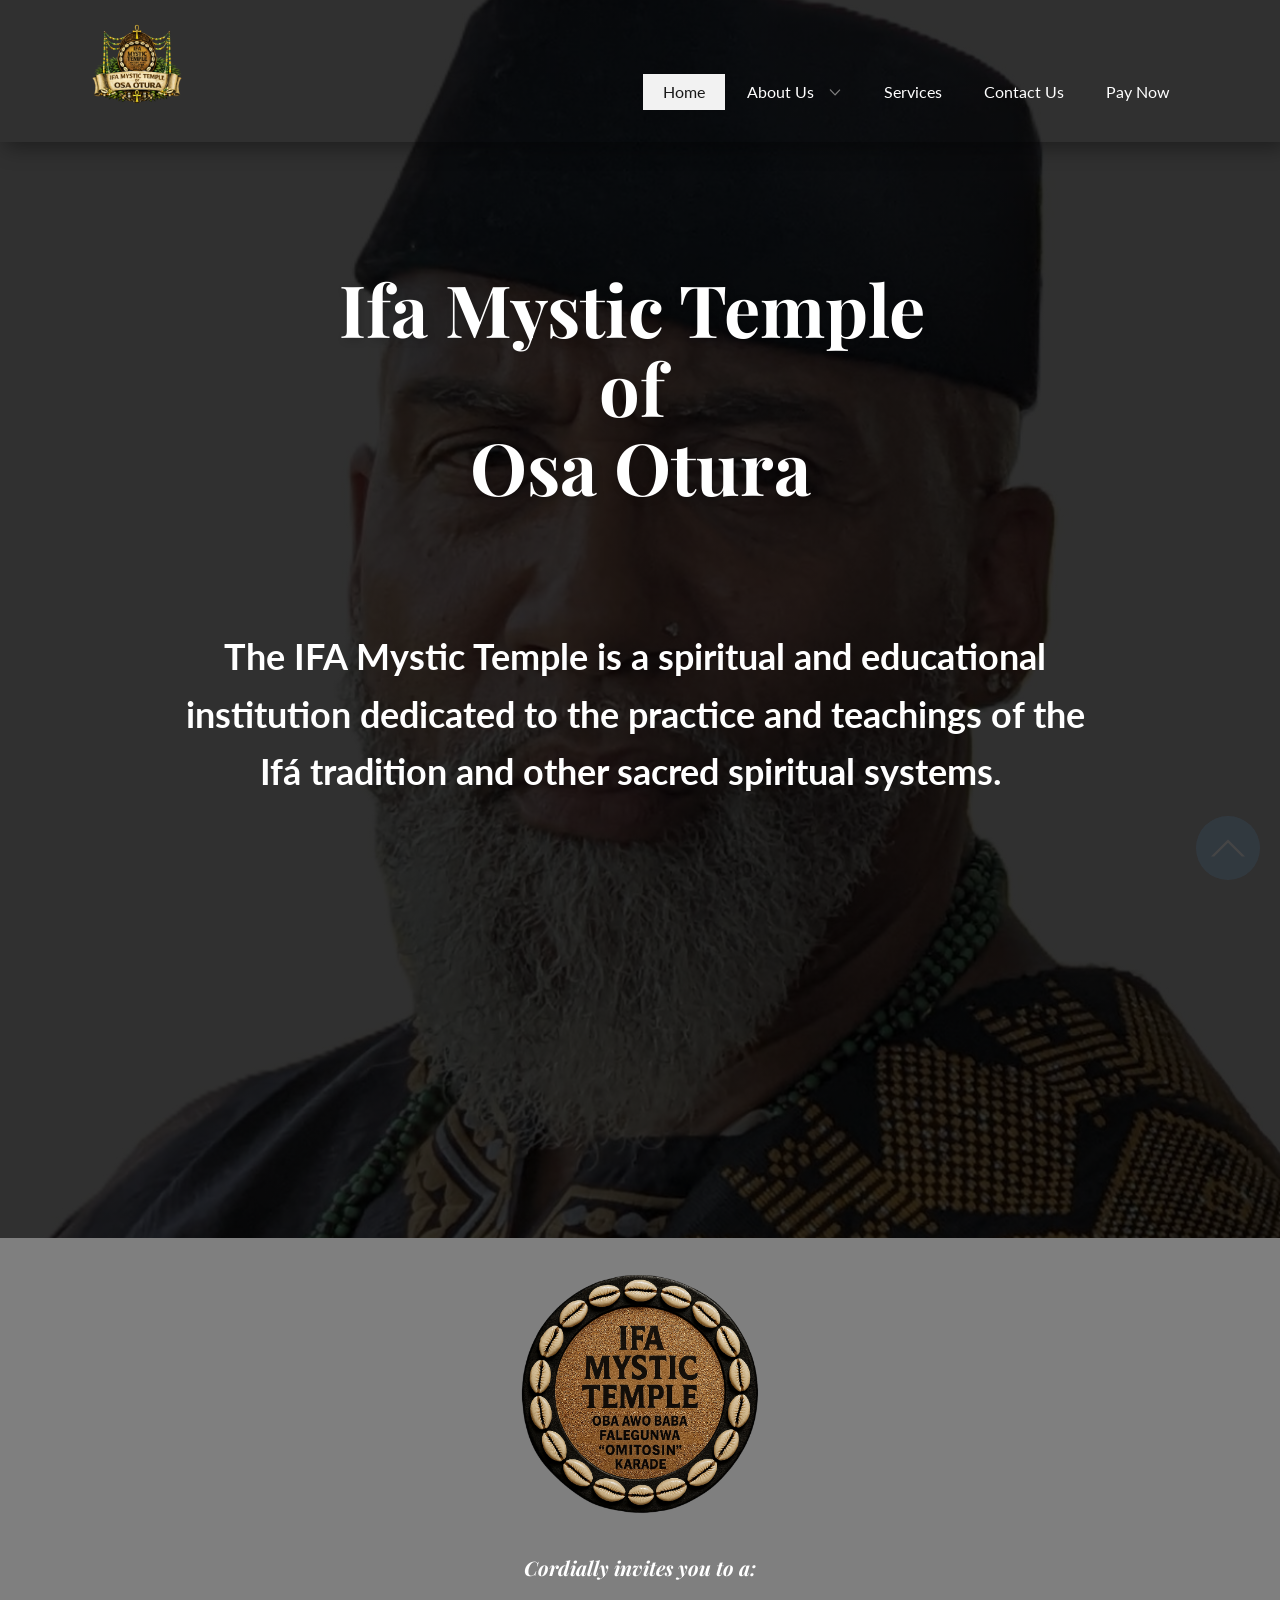
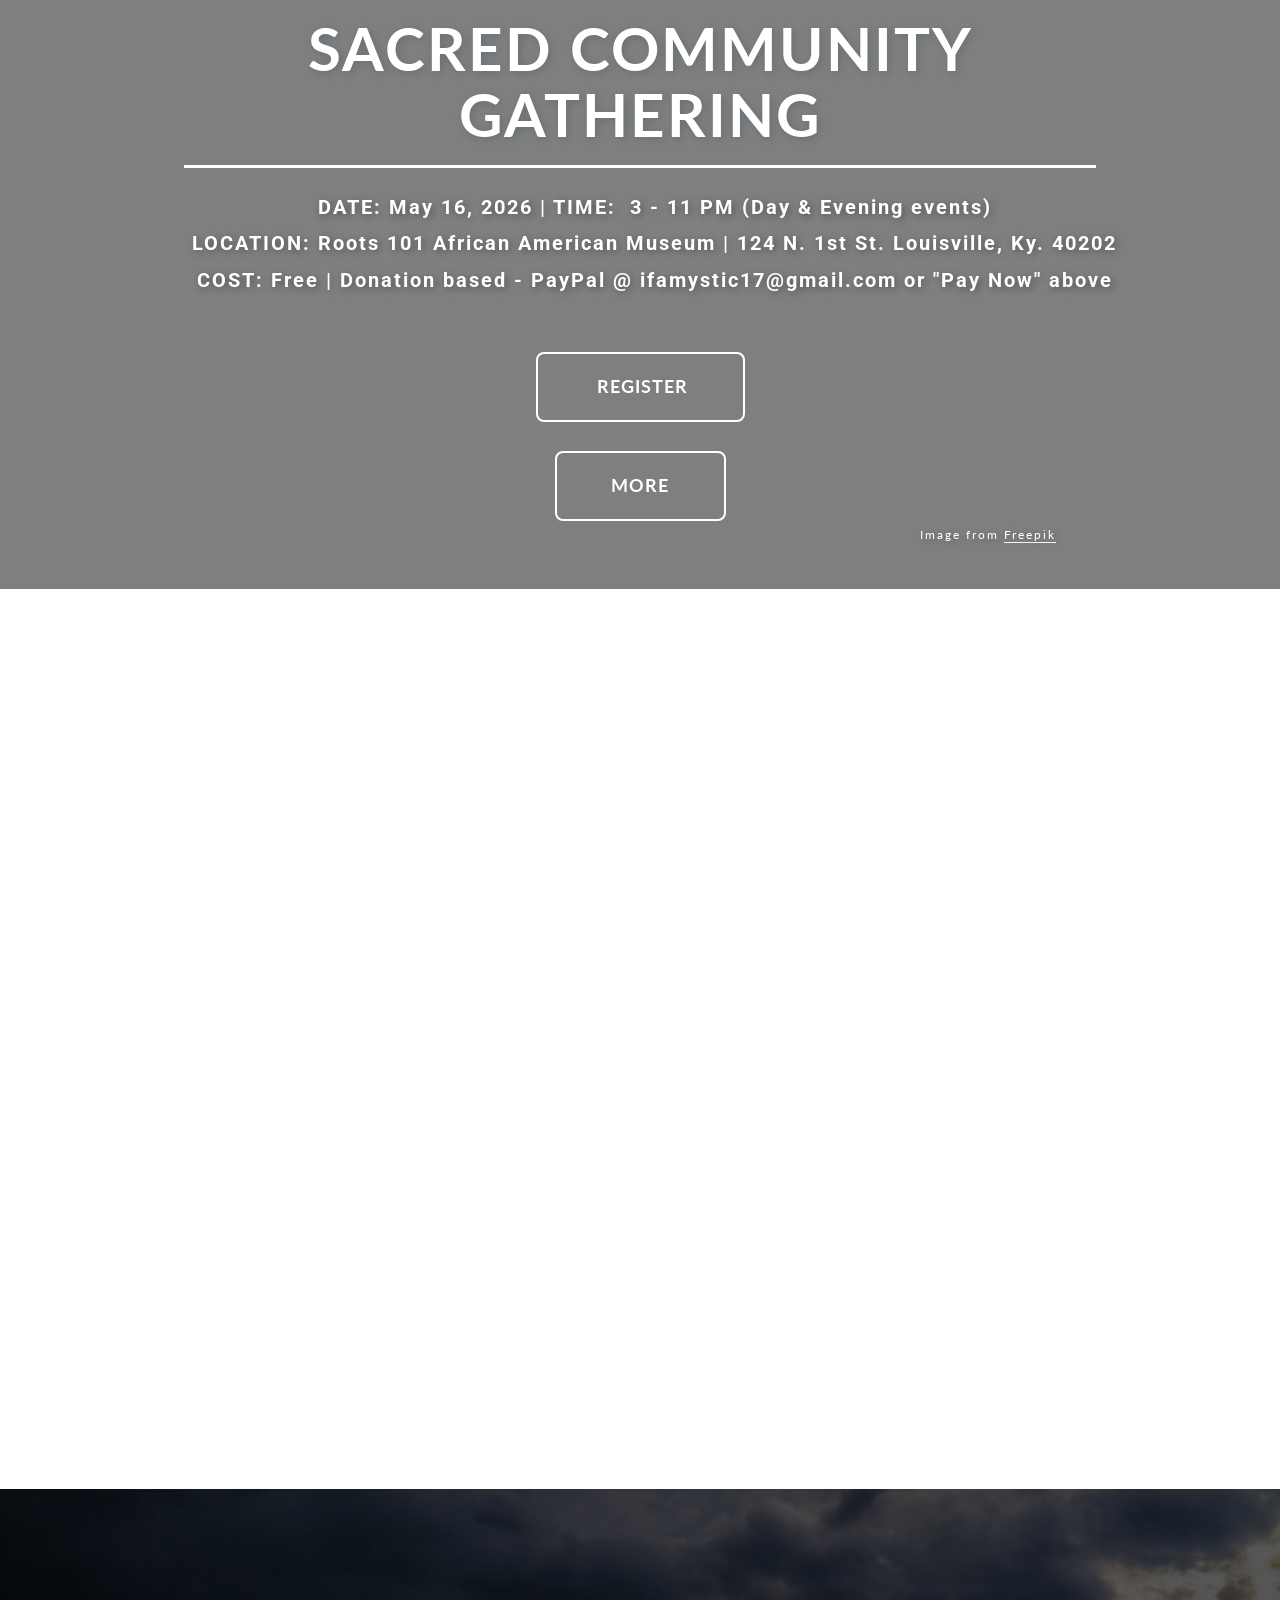
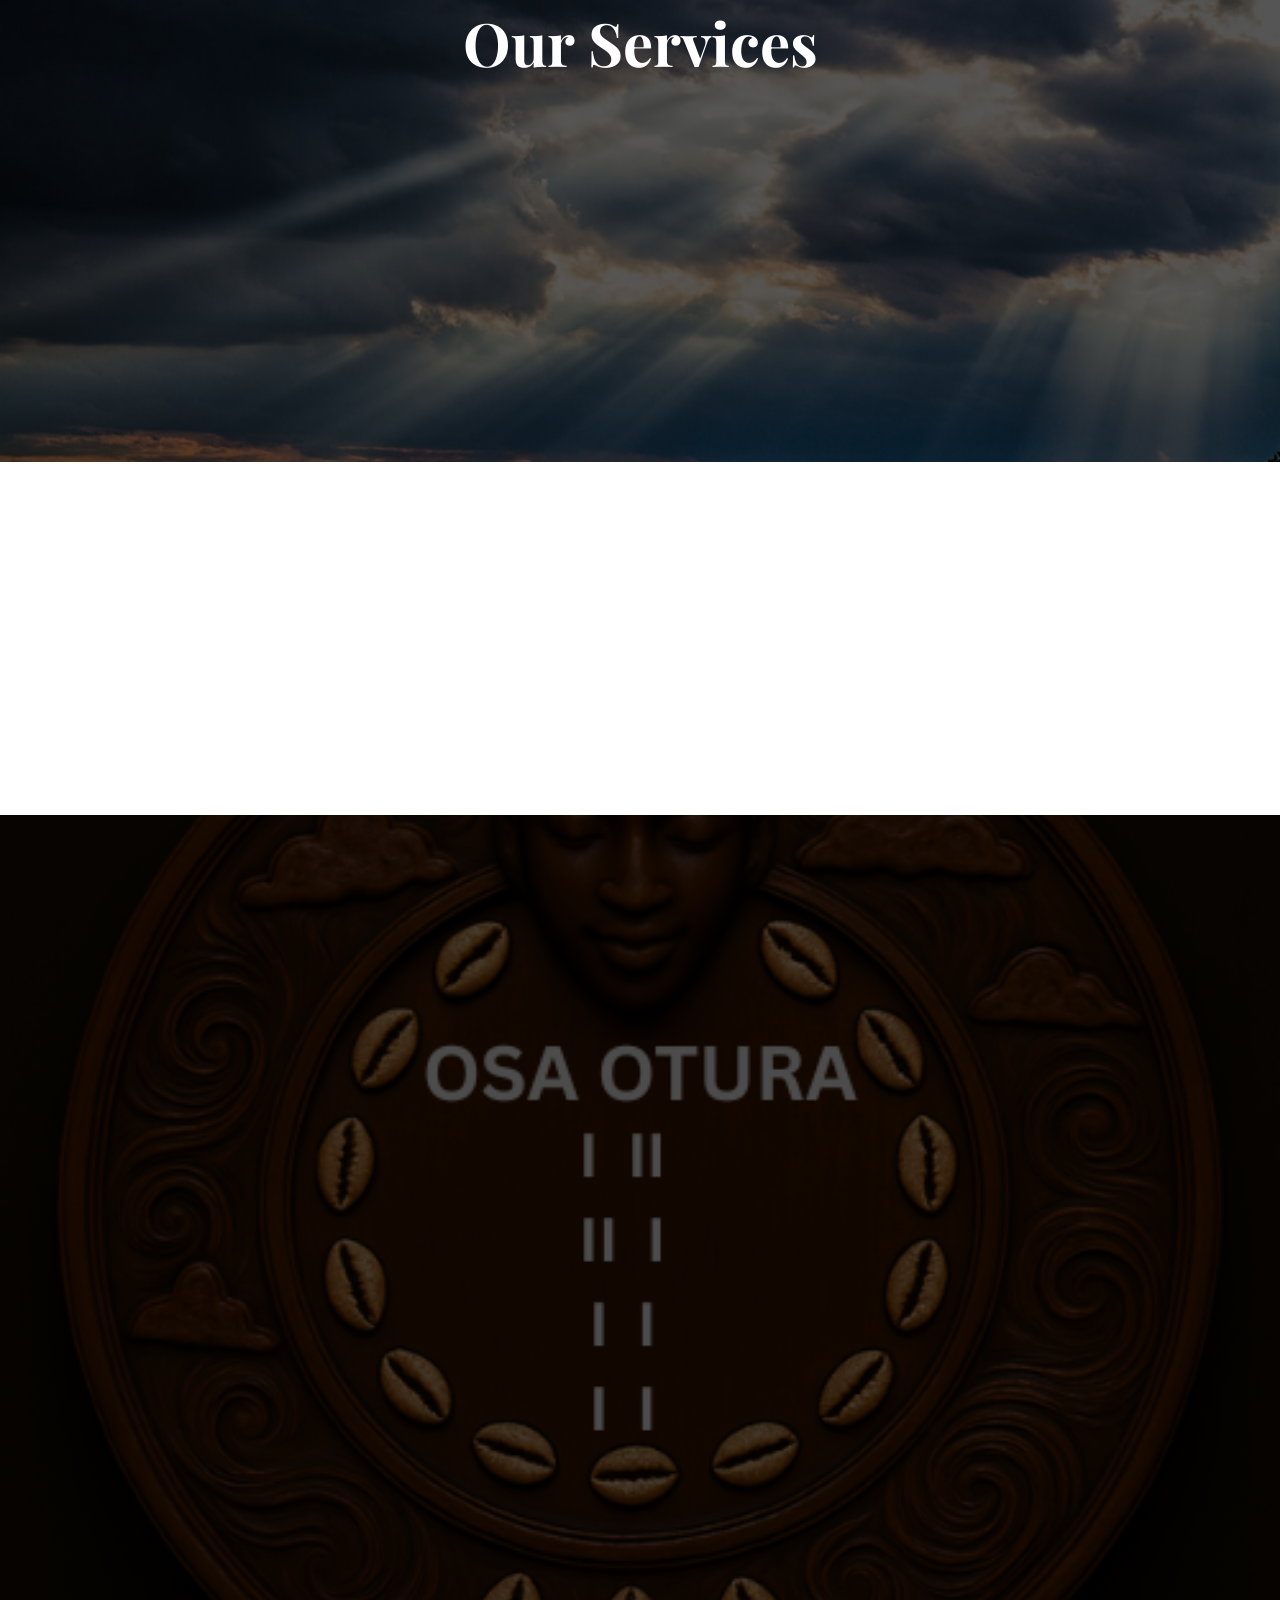
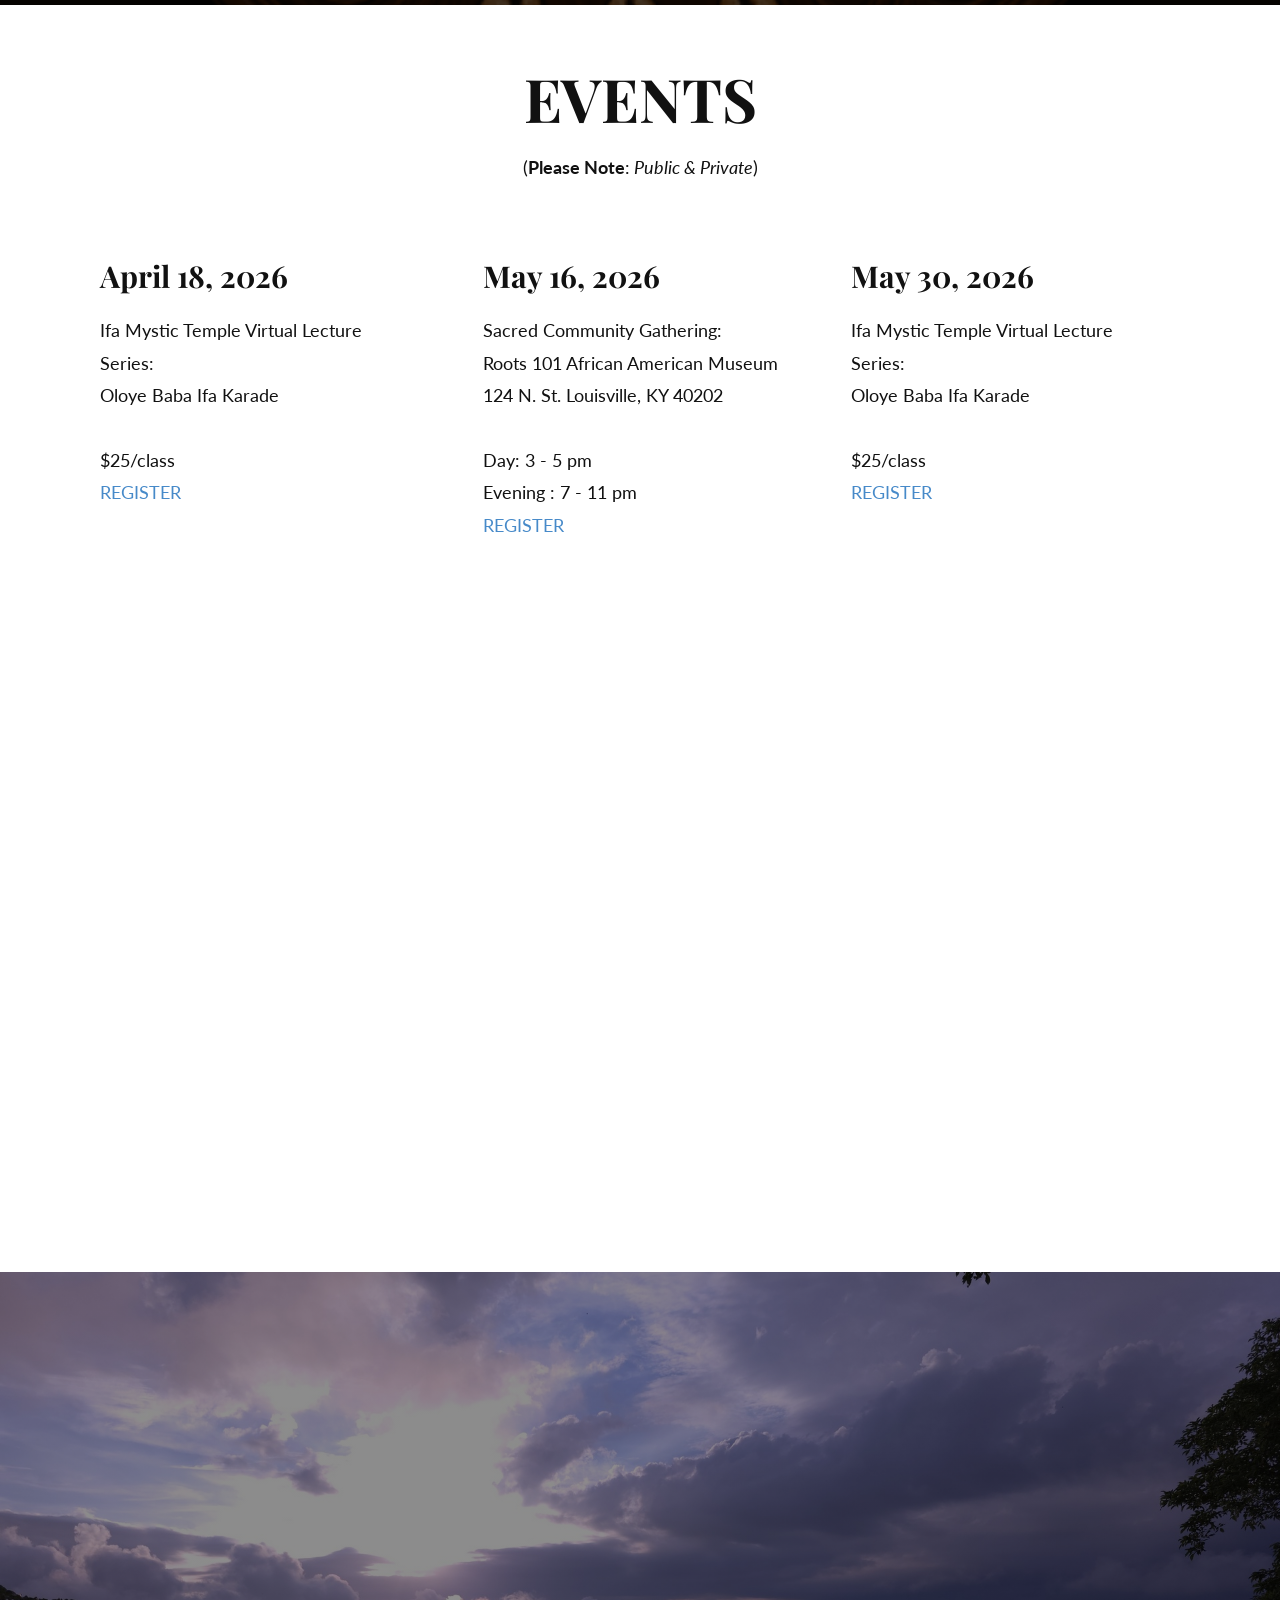
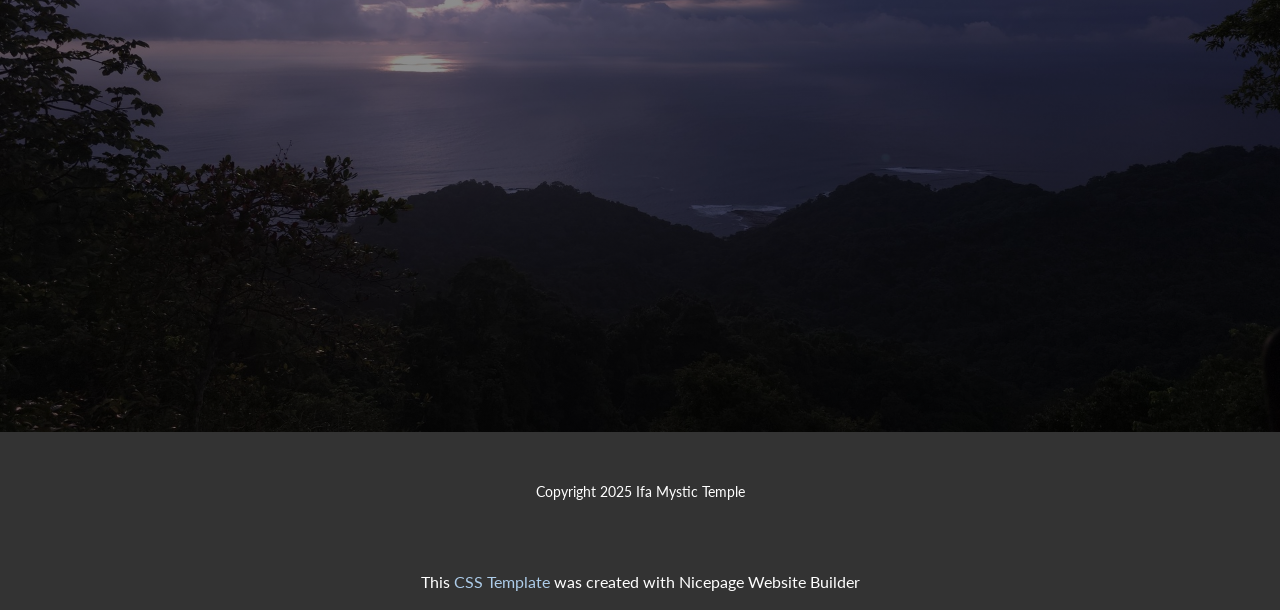
==== commit b434c745: "Add files via upload" ====
--- a/index.html
+++ b/index.html
@@ -9,16 +9,18 @@
 <link rel="stylesheet" href="index.css" media="screen">
     <script class="u-script" type="text/javascript" src="jquery.js" defer=""></script>
     <script class="u-script" type="text/javascript" src="nicepage.js" defer=""></script>
-    <meta name="generator" content="Nicepage 8.3.6, nicepage.com">
-    
-    
-    
-    
-    
-    
-    
-    
-    <link id="u-page-google-font" rel="stylesheet" href="https://fonts.googleapis.com/css2?display=swap&amp;family=Playfair+Display:ital,wght@0,400;0,500;0,600;0,700;0,800;0,900;1,400;1,500;1,600;1,700;1,800;1,900&amp;family=Lato:ital,wght@0,100;0,300;0,400;0,700;0,900;1,100;1,300;1,400;1,700;1,900">
+    <meta name="generator" content="Nicepage 8.4.0, nicepage.com">
+    
+    
+    
+    
+    
+    
+    
+    
+    
+    
+    <link id="u-page-google-font" rel="stylesheet" href="https://fonts.googleapis.com/css2?display=swap&amp;family=Playfair+Display:ital,wght@0,400;0,500;0,600;0,700;0,800;0,900;1,400;1,500;1,600;1,700;1,800;1,900&amp;family=Lato:ital,wght@0,100;0,300;0,400;0,700;0,900;1,100;1,300;1,400;1,700;1,900&amp;family=Roboto:ital,wght@0,100;0,200;0,300;0,400;0,500;0,600;0,700;0,800;0,900;1,100;1,200;1,300;1,400;1,500;1,600;1,700;1,800;1,900">
     <script type="application/ld+json">{
 		"@context": "http://schema.org",
 		"@type": "Organization",
@@ -30,11 +32,11 @@
     <meta property="og:description" content="">
     <meta property="og:type" content="website">
   <meta name="referrer" content="origin"><meta data-intl-tel-input-cdn-path="intlTelInput/"></head>
-  <body data-home-page="Home.html" data-home-page-title="Home" data-path-to-root="./" data-include-products="false" class="u-body u-clearfix u-overlap u-overlap-transparent u-xl-mode" data-lang="en"><header class="u-box-shadow u-clearfix u-header u-header" id="sec-c67f" data-animation-name="" data-animation-duration="0" data-animation-delay="0" data-animation-direction=""><div class="u-clearfix u-sheet u-valign-middle-lg u-valign-middle-md u-valign-middle-sm u-valign-middle-xs u-sheet-1">
+  <body data-home-page="Home.html" data-home-page-title="Home" data-path-to-root="./" data-include-products="false" class="u-body u-clearfix u-overlap u-overlap-contrast u-overlap-transparent u-xl-mode" data-lang="en"><header class="u-box-shadow u-clearfix u-header u-header" id="sec-c67f" data-animation-name="" data-animation-duration="0" data-animation-delay="0" data-animation-direction=""><div class="u-clearfix u-sheet u-valign-middle-lg u-valign-middle-md u-valign-middle-sm u-valign-middle-xs u-sheet-1">
         <a href="./" data-page-id="984700256" class="u-image u-logo u-image-1" data-image-width="1536" data-image-height="1024">
           <img src="images/IfaMysticTempleLogo_NoBckGrd.png" class="u-logo-image u-logo-image-1" title="Home">
         </a>
-        <nav class="u-menu u-menu-one-level u-offcanvas u-menu-1" data-responsive-from="MD" role="navigation">
+        <nav class="u-dropdown-icon u-menu u-menu-dropdown u-offcanvas u-menu-1" data-responsive-from="MD" role="navigation">
           <div class="menu-collapse" style="font-size: 1rem; letter-spacing: 0px; font-weight: 500;">
             <a class="u-button-style u-custom-active-color u-custom-border u-custom-border-color u-custom-borders u-custom-hover-color u-custom-left-right-menu-spacing u-custom-padding-bottom u-custom-text-active-color u-custom-text-color u-custom-text-hover-color u-custom-top-bottom-menu-spacing u-hamburger-link u-nav-link u-text-active-palette-1-base u-text-hover-palette-2-base" href="#" tabindex="-1" aria-label="Open menu" aria-controls="179e">
               <svg class="u-svg-link" viewBox="0 0 24 24"><use xlink:href="#menu-hamburger"></use></svg>
@@ -43,21 +45,25 @@
             </a>
           </div>
           <div class="u-custom-menu u-nav-container">
-            <ul role="menubar" class="u-nav u-spacing-2 u-unstyled u-nav-1"><li role="none" class="u-nav-item"><a role="menuitem" class="u-active-grey-5 u-button-style u-hover-grey-10 u-nav-link u-text-active-grey-90 u-text-hover-grey-90 u-text-white u-nav-1" href="./">Home</a>
-</li><li role="none" class="u-nav-item"><a role="menuitem" class="u-active-grey-5 u-button-style u-hover-grey-10 u-nav-link u-text-active-grey-90 u-text-hover-grey-90 u-text-white u-nav-1" href="About.html">About Us</a>
-</li><li role="none" class="u-nav-item"><a role="menuitem" class="u-active-grey-5 u-button-style u-hover-grey-10 u-nav-link u-text-active-grey-90 u-text-hover-grey-90 u-text-white u-nav-1" href="Team.html">Our Team</a>
-</li><li role="none" class="u-nav-item"><a role="menuitem" class="u-active-grey-5 u-button-style u-hover-grey-10 u-nav-link u-text-active-grey-90 u-text-hover-grey-90 u-text-white u-nav-1" href="Services.html">Services</a>
-</li><li role="none" class="u-nav-item"><a role="menuitem" class="u-active-grey-5 u-button-style u-hover-grey-10 u-nav-link u-text-active-grey-90 u-text-hover-grey-90 u-text-white u-nav-1" href="Contact.html">Contact Us</a>
-</li><li role="none" class="u-nav-item"><a tabindex="-1" role="menuitem" class="u-active-grey-5 u-button-style u-hover-grey-10 u-nav-link u-text-active-grey-90 u-text-hover-grey-90 u-text-white u-nav-1" href="https://www.paypal.com/ncp/payment/MBMJZYU2G3KLS" target="_blank">Pay Now</a>
+            <ul role="menubar" class="u-nav u-spacing-2 u-unstyled u-nav-1"><li role="none" class="u-nav-item"><a role="menuitem" class="u-active-grey-5 u-button-style u-hover-grey-10 u-nav-link u-text-active-grey-90 u-text-hover-grey-90 u-text-white u-nav-4" href="./">Home</a>
+</li><li role="none" class="u-nav-item"><a role="menuitem" class="u-active-grey-5 u-button-style u-hover-grey-10 u-nav-link u-text-active-grey-90 u-text-hover-grey-90 u-text-white u-nav-4" href="About.html">About Us</a><div class="u-nav-popup"><ul role="menu" class="u-h-spacing-20 u-nav u-unstyled u-v-spacing-10 u-white" aria-label="About Us menu"><li role="none" class="u-nav-item"><a role="menuitem" class="u-button-style u-nav-link u-white" href="About.html">About</a>
+</li><li role="none" class="u-nav-item"><a role="menuitem" class="u-button-style u-nav-link u-white" href="Team.html">Our Team</a>
+</li></ul>
+</div>
+</li><li role="none" class="u-nav-item"><a role="menuitem" class="u-active-grey-5 u-button-style u-hover-grey-10 u-nav-link u-text-active-grey-90 u-text-hover-grey-90 u-text-white u-nav-4" href="Services.html">Services</a>
+</li><li role="none" class="u-nav-item"><a role="menuitem" class="u-active-grey-5 u-button-style u-hover-grey-10 u-nav-link u-text-active-grey-90 u-text-hover-grey-90 u-text-white u-nav-4" href="Contact.html">Contact Us</a>
+</li><li role="none" class="u-nav-item"><a tabindex="-1" role="menuitem" class="u-active-grey-5 u-button-style u-hover-grey-10 u-nav-link u-text-active-grey-90 u-text-hover-grey-90 u-text-white u-nav-4" href="https://www.paypal.com/ncp/payment/MBMJZYU2G3KLS" target="_blank">Pay Now</a>
 </li></ul>
           </div>
           <div class="u-custom-menu u-nav-container-collapse" id="179e" role="region" aria-label="Menu panel">
             <div class="u-black u-container-style u-inner-container-layout u-opacity u-opacity-95 u-sidenav">
               <div class="u-inner-container-layout u-sidenav-overflow">
                 <div class="u-menu-close" tabindex="-1" aria-label="Close menu"></div>
-                <ul class="u-align-center u-nav u-popupmenu-items u-unstyled u-nav-2" role="menubar"><li role="none" class="u-nav-item"><a role="menuitem" class="u-button-style u-nav-link" href="./">Home</a>
-</li><li role="none" class="u-nav-item"><a role="menuitem" class="u-button-style u-nav-link" href="About.html">About Us</a>
+                <ul class="u-align-center u-nav u-popupmenu-items u-unstyled u-nav-3" role="menubar"><li role="none" class="u-nav-item"><a role="menuitem" class="u-button-style u-nav-link" href="./">Home</a>
+</li><li role="none" class="u-nav-item"><a role="menuitem" class="u-button-style u-nav-link" href="About.html">About Us</a><div class="u-nav-popup"><ul role="menu" class="u-h-spacing-20 u-nav u-unstyled u-v-spacing-10 u-nav-4" aria-label="About Us menu"><li role="none" class="u-nav-item"><a role="menuitem" class="u-button-style u-nav-link" href="About.html">About</a>
 </li><li role="none" class="u-nav-item"><a role="menuitem" class="u-button-style u-nav-link" href="Team.html">Our Team</a>
+</li></ul>
+</div>
 </li><li role="none" class="u-nav-item"><a role="menuitem" class="u-button-style u-nav-link" href="Services.html">Services</a>
 </li><li role="none" class="u-nav-item"><a role="menuitem" class="u-button-style u-nav-link" href="Contact.html">Contact Us</a>
 </li><li role="none" class="u-nav-item"><a tabindex="-1" role="menuitem" class="u-button-style u-nav-link" href="https://www.paypal.com/ncp/payment/MBMJZYU2G3KLS" target="_blank">Pay Now</a>
@@ -100,7 +106,22 @@
         </div>
       </div>
     </section>
-    <section class="skrollable u-clearfix u-image u-parallax u-section-2" id="carousel_e56f" data-image-width="4284" data-image-height="5712">
+    <section class="u-align-center u-clearfix u-container-align-center u-image u-shading u-section-2" id="block-7" data-image-width="2000" data-image-height="800">
+      <div class="u-clearfix u-sheet u-valign-middle-lg u-valign-middle-md u-valign-middle-sm u-valign-middle-xs u-sheet-1">
+        <img class="custom-expanded u-image u-image-1" src="images/IFAMYSTICTEMPLE_2.png" data-image-width="963" data-image-height="963">
+        <h6 class="u-text u-text-body-alt-color u-text-1">Cordially invites you to a: </h6>
+        <h1 class="u-custom-font u-font-lato u-text u-text-body-alt-color u-text-2">sACRED COMMUNITY gATHERING</h1>
+        <div class="u-border-3 u-border-white u-line u-line-horizontal u-line-1"></div>
+        <h3 class="u-text u-text-body-alt-color u-text-3">DATE: May 16, 2026 | TIME:&nbsp; 3 - 11 PM (Day &amp; Evening events)</h3>
+        <h3 class="u-text u-text-body-alt-color u-text-4">LOCATION: Roots 101 African American Museum | 124 N. 1st St. Louisville, Ky. 40202</h3>
+        <h3 class="u-text u-text-body-alt-color u-text-5">COST: Free | Donation based - PayPal @ ifamystic17@gmail.com or "Pay Now" above</h3>
+        <a href="https://docs.google.com/forms/d/16NQ7m5fsdmD-ZMtVXHQLfRHS01ULoF6YX9oL1VsMJf0/preview" class="u-active-white u-align-center u-border-2 u-border-active-white u-border-hover-white u-border-white u-btn u-btn-round u-button-style u-hover-white u-none u-radius-8 u-btn-1" target="_blank">&nbsp;REGISTER </a>
+        <a href="./#block-9" data-page-id="984700256" class="u-active-white u-align-center u-border-2 u-border-active-white u-border-hover-white u-border-white u-btn u-btn-round u-button-style u-hover-white u-none u-radius-8 u-btn-2">more </a>
+        <p class="u-text u-text-body-alt-color u-text-6">Image from <a href="https://www.freepik.com/photos/business" class="u-active-none u-border-1 u-border-no-left u-border-no-right u-border-no-top u-border-white u-btn u-button-link u-button-style u-hover-none u-none u-text-body-alt-color u-btn-3">Freepik</a>
+        </p>
+      </div>
+    </section>
+    <section class="skrollable u-clearfix u-image u-parallax u-shading u-section-3" id="carousel_e56f" data-image-width="4284" data-image-height="5712">
       <div class="u-clearfix u-sheet u-sheet-1">
         <div class="data-layout-selected u-clearfix u-expanded-width u-gutter-0 u-layout-wrap u-layout-wrap-1">
           <div class="u-gutter-0 u-layout">
@@ -120,7 +141,7 @@
         </div>
       </div>
     </section>
-    <section class="u-align-center u-clearfix u-container-align-center u-section-3" id="sec-e71f" data-image-width="2000" data-image-height="1333">
+    <section class="u-align-center u-clearfix u-container-align-center u-section-4" id="sec-e71f" data-image-width="2000" data-image-height="1333">
       <div class="u-container-style u-expanded-width u-group u-image u-shading u-image-1" data-image-width="1280" data-image-height="853">
         <div class="u-container-layout u-valign-top u-container-layout-1">
           <h2 class="u-align-center u-text u-text-default u-text-1" data-animation-name="customAnimationIn" data-animation-duration="1500">Our Services</h2>
@@ -204,7 +225,7 @@
       
       
     </section>
-    <section class="skrollable skrollable-between u-align-center u-clearfix u-container-align-center u-image u-shading u-section-4" src="" id="block-5" data-image-width="500" data-image-height="500">
+    <section class="skrollable skrollable-between u-align-center u-clearfix u-container-align-center u-image u-shading u-section-5" src="" id="block-5" data-image-width="500" data-image-height="500">
       <div class="u-clearfix u-sheet u-sheet-1">
         <h1 class="u-align-center u-custom-font u-heading-font u-text u-text-1" data-animation-name="customAnimationIn" data-animation-duration="1500" data-animation-delay="250"> Donate to the mission!</h1>
         <div class="custom-expanded data-layout-selected u-clearfix u-layout-custom-sm u-layout-custom-xs u-layout-wrap u-layout-wrap-1">
@@ -225,7 +246,68 @@
         </div>
       </div>
     </section>
-    <section class="u-clearfix u-image u-shading u-section-5" data-image-width="4000" data-image-height="3000" id="block-6">
+    <section class="u-align-center-lg u-align-center-md u-align-center-xl u-align-left-sm u-align-left-xs u-clearfix u-section-6" data-image-width="2000" data-image-height="1333" id="block-9">
+      <div class="u-clearfix u-sheet u-valign-middle u-sheet-1">
+        <h1 class="u-text u-text-default u-text-1">EVENTS</h1>
+        <p class="u-text u-text-2">(<span style="font-weight: 700;">Please Note</span>:<span style="font-style: italic;"> Public &amp; Private</span>) 
+        </p>
+        <div class="data-layout-selected u-clearfix u-expanded-width u-gutter-10 u-layout-wrap u-layout-wrap-1">
+          <div class="u-gutter-0 u-layout">
+            <div class="u-layout-row">
+              <div class="u-size-20">
+                <div class="u-layout-col">
+                  <div class="u-align-left u-container-align-left u-container-style u-layout-cell u-shape-rectangle u-size-30 u-layout-cell-1">
+                    <div class="u-container-layout u-valign-top u-container-layout-1">
+                      <h3 class="u-text u-text-default u-text-3">April 18, 2026</h3>
+                      <p class="u-text u-text-4">Ifa Mystic Temple Virtual Lecture Series:&nbsp;<br>Oloye Baba Ifa Karade<br>
+                        <br>$25/class<br>
+                        <a href="https://docs.google.com/forms/d/e/1FAIpQLSdg7bszmmxjG3tcZMjh7lSqD4IERBRtnWP0RAiACrXDIYAtkg/viewform?usp=preview" class="u-active-none u-border-none u-btn u-button-link u-button-style u-hover-none u-none u-text-palette-1-base u-btn-1" target="_blank">REGISTER</a>
+                      </p>
+                    </div>
+                  </div>
+                  <div class="u-align-left u-container-align-left u-container-style u-layout-cell u-shape-rectangle u-size-30 u-layout-cell-2">
+                    <div class="u-container-layout u-valign-top-lg u-valign-top-md u-valign-top-sm u-valign-top-xs u-container-layout-2"></div>
+                  </div>
+                </div>
+              </div>
+              <div class="u-size-20">
+                <div class="u-layout-col">
+                  <div class="u-align-left u-container-align-left u-container-style u-layout-cell u-shape-rectangle u-size-30 u-layout-cell-3">
+                    <div class="u-container-layout u-valign-top u-container-layout-3">
+                      <h3 class="u-text u-text-default u-text-5"> May 16, 2026</h3>
+                      <p class="u-text u-text-6"> Sacred Community Gathering:&nbsp;<br>Roots 101 African American Museum<br>124 N. St. Louisville, KY 40202<br>
+                        <br>Day: 3 - 5 pm&nbsp;<br>Evening : 7 - 11 pm<br>
+                        <a href="https://drive.google.com/drive/folders/1EB8vtZQVGz4eN84aey7swOIdrO364tFo" target="_blank" class="u-active-none u-border-none u-btn u-button-style u-hover-none u-none u-text-palette-1-base u-btn-2">REGISTER</a>
+                      </p>
+                    </div>
+                  </div>
+                  <div class="u-align-left u-container-align-left u-container-style u-layout-cell u-shape-rectangle u-size-30 u-layout-cell-4">
+                    <div class="u-container-layout u-valign-top-lg u-valign-top-md u-valign-top-sm u-valign-top-xs u-container-layout-4"></div>
+                  </div>
+                </div>
+              </div>
+              <div class="u-size-20">
+                <div class="u-layout-col">
+                  <div class="u-container-style u-layout-cell u-size-30 u-layout-cell-5">
+                    <div class="u-container-layout u-valign-top-xl u-container-layout-5">
+                      <h3 class="u-text u-text-default u-text-7">May 30, 2026</h3>
+                      <p class="u-text u-text-8"> Ifa Mystic Temple Virtual Lecture Series:&nbsp;<br>Oloye Baba Ifa Karade<br>
+                        <br>$25/class<br>
+                        <a href="https://docs.google.com/forms/d/e/1FAIpQLSdg7bszmmxjG3tcZMjh7lSqD4IERBRtnWP0RAiACrXDIYAtkg/viewform?usp=preview" target="_blank" class="u-active-none u-border-none u-btn u-button-style u-hover-none u-none u-text-palette-1-base u-btn-3">REGISTER</a>
+                      </p>
+                    </div>
+                  </div>
+                  <div class="u-container-style u-layout-cell u-size-30 u-layout-cell-6">
+                    <div class="u-container-layout u-container-layout-6"></div>
+                  </div>
+                </div>
+              </div>
+            </div>
+          </div>
+        </div>
+      </div>
+    </section>
+    <section class="u-clearfix u-image u-shading u-section-7" data-image-width="4000" data-image-height="3000" id="block-6">
       <div class="u-clearfix u-sheet u-valign-middle u-sheet-1">
         <div class="data-layout-selected u-clearfix u-expanded-width u-gutter-0 u-layout-wrap u-layout-wrap-1">
           <div class="u-layout">
--- a/index.css
+++ b/index.css
@@ -187,19 +187,299 @@
     padding-top: 0;
   }
 } .u-section-2 {
-  background-image: url("images/serikali_series.jpg");
+  filter: none;
+  background-repeat: no-repeat, no-repeat;
+  background-image: linear-gradient(to bottom, rgba(0, 0, 0, 0.5), rgba(0, 0, 0, 0.5)), url('images/2025-gala-web-header.png');
+  background-position: 50% 50%;
+  background-size: cover, cover;
 }
 
 .u-section-2 .u-sheet-1 {
+  min-height: 949px;
+}
+
+.u-section-2 .u-image-1 {
+  filter: none;
+  width: 284px;
+  height: 268px;
+  margin: 34px auto 0;
+}
+
+.u-section-2 .u-text-1 {
+  width: 409px;
+  font-size: 1.25rem;
+  font-style: italic;
+  margin: 16px auto 0;
+}
+
+.u-section-2 .u-text-2 {
+  font-family: Lato, sans-serif;
+  text-shadow: 2px 2px 8px rgba(66,84,101,0.4);
+  text-transform: uppercase;
+  font-weight: 700;
+  letter-spacing: 2px;
+  font-size: 3.75rem;
+  margin: 35px 85px 0;
+}
+
+.u-section-2 .u-line-1 {
+  width: 912px;
+  margin: 18px auto 0;
+}
+
+.u-section-2 .u-text-3 {
+  font-family: Roboto, sans-serif;
+  letter-spacing: 2px;
+  line-height: 1.4;
+  font-size: 1.25rem;
+  text-transform: none;
+  text-shadow: 2px 2px 8px rgba(0,0,0,0.4);
+  font-weight: 700;
+  margin: 25px 35px 0 64px;
+}
+
+.u-section-2 .u-text-4 {
+  font-family: Roboto, sans-serif;
+  letter-spacing: 2px;
+  line-height: 1.4;
+  font-size: 1.25rem;
+  text-transform: none;
+  text-shadow: 2px 2px 8px rgba(0,0,0,0.4);
+  font-weight: 700;
+  margin: 8px 35px 0 64px;
+}
+
+.u-section-2 .u-text-5 {
+  font-family: Roboto, sans-serif;
+  letter-spacing: 2px;
+  line-height: 1.4;
+  font-size: 1.25rem;
+  text-transform: none;
+  text-shadow: 2px 2px 8px rgba(0,0,0,0.4);
+  font-weight: 700;
+  margin: 9px 35px 0 64px;
+}
+
+.u-section-2 .u-btn-1 {
+  border-style: solid;
+  font-weight: 700;
+  text-transform: uppercase;
+  letter-spacing: 1px;
+  font-size: 1.125rem;
+  background-image: none;
+  margin: 58px auto 0;
+  padding: 20px 55px 21px 54px;
+}
+
+.u-section-2 .u-btn-2 {
+  border-style: solid;
+  font-weight: 700;
+  text-transform: uppercase;
+  letter-spacing: 1px;
+  font-size: 1.125rem;
+  background-image: none;
+  margin: 29px auto 0;
+  padding: 20px 55px 21px 54px;
+}
+
+.u-section-2 .u-text-6 {
+  letter-spacing: 2px;
+  font-size: 0.75rem;
+  text-transform: none;
+  text-shadow: 2px 2px 8px rgba(0,0,0,0.4);
+  margin: 3px 18px 43px 713px;
+}
+
+.u-section-2 .u-btn-3 {
+  border-style: solid;
+  padding: 0;
+}
+
+@media (max-width: 1199px) {
+   .u-section-2 {
+    background-size: cover;
+  }
+
+  .u-section-2 .u-sheet-1 {
+    min-height: 783px;
+  }
+
+  .u-section-2 .u-image-1 {
+    inset: auto;
+    margin-top: 370px;
+  }
+
+  .u-section-2 .u-text-2 {
+    margin-left: 0;
+    margin-right: 0;
+  }
+
+  .u-section-2 .u-text-3 {
+    margin-left: 51px;
+    margin-right: 51px;
+    width: 839px;
+  }
+
+  .u-section-2 .u-text-4 {
+    margin-top: -390px;
+    margin-left: 0;
+    margin-right: 0;
+  }
+
+  .u-section-2 .u-text-5 {
+    margin-top: 389px;
+    margin-left: 0;
+    margin-right: 0;
+  }
+
+  .u-section-2 .u-btn-1 {
+    align-self: center;
+    margin-top: -239px;
+  }
+
+  .u-section-2 .u-btn-2 {
+    margin-top: -49px;
+  }
+
+  .u-section-2 .u-text-6 {
+    width: 409px;
+    margin: 80px 0 -42px 531px;
+  }
+}
+
+@media (max-width: 991px) {
+  .u-section-2 .u-sheet-1 {
+    min-height: 600px;
+  }
+
+  .u-section-2 .u-image-1 {
+    margin-top: 226px;
+  }
+
+  .u-section-2 .u-text-2 {
+    font-size: 3.4375rem;
+  }
+
+  .u-section-2 .u-line-1 {
+    width: 720px;
+  }
+
+  .u-section-2 .u-text-3 {
+    margin-left: 0;
+    margin-right: 0;
+    width: 720px;
+  }
+
+  .u-section-2 .u-text-4 {
+    margin-top: -394px;
+  }
+
+  .u-section-2 .u-text-5 {
+    margin-top: 364px;
+  }
+
+  .u-section-2 .u-btn-1 {
+    margin-top: -151px;
+  }
+
+  .u-section-2 .u-btn-2 {
+    margin-top: -193px;
+  }
+
+  .u-section-2 .u-text-6 {
+    margin-top: 224px;
+    margin-bottom: -186px;
+    margin-left: 311px;
+  }
+}
+
+@media (max-width: 767px) {
+  .u-section-2 .u-sheet-1 {
+    min-height: 450px;
+  }
+
+  .u-section-2 .u-image-1 {
+    margin-top: 121px;
+  }
+
+  .u-section-2 .u-line-1 {
+    width: 540px;
+  }
+
+  .u-section-2 .u-text-3 {
+    width: 540px;
+  }
+
+  .u-section-2 .u-btn-2 {
+    margin-top: -298px;
+  }
+
+  .u-section-2 .u-text-6 {
+    margin-top: 329px;
+    margin-bottom: -291px;
+    margin-left: 131px;
+  }
+}
+
+@media (max-width: 575px) {
+  .u-section-2 .u-sheet-1 {
+    min-height: 283px;
+  }
+
+  .u-section-2 .u-image-1 {
+    margin-top: 63px;
+  }
+
+  .u-section-2 .u-text-1 {
+    width: 340px;
+  }
+
+  .u-section-2 .u-text-2 {
+    font-size: 1.875rem;
+  }
+
+  .u-section-2 .u-line-1 {
+    width: 340px;
+  }
+
+  .u-section-2 .u-text-3 {
+    width: 340px;
+  }
+
+  .u-section-2 .u-text-4 {
+    margin-top: -310px;
+  }
+
+  .u-section-2 .u-text-5 {
+    margin-top: 252px;
+  }
+
+  .u-section-2 .u-btn-2 {
+    margin-top: -300px;
+  }
+
+  .u-section-2 .u-text-6 {
+    width: 340px;
+    margin-top: 331px;
+    margin-left: 0;
+    margin-bottom: -293px;
+  }
+} .u-section-3 {
+  background-image: linear-gradient(to bottom, rgba(90, 83, 68, 0.5), rgba(90, 83, 68, 0.5)), url('images/serikali_series.jpg');
+  background-repeat: no-repeat, no-repeat;
+  background-size: cover, cover;
+}
+
+.u-section-3 .u-sheet-1 {
   min-height: 100vh;
 }
 
-.u-section-2 .u-layout-wrap-1 {
+.u-section-3 .u-layout-wrap-1 {
   margin-top: 203px;
   margin-bottom: 60px;
 }
 
-.u-section-2 .u-layout-cell-1 {
+.u-section-3 .u-layout-cell-1 {
   min-height: 536px;
   --animation-custom_in-translate_x: 0px;
   --animation-custom_in-translate_y: 300px;
@@ -208,19 +488,19 @@
   --animation-custom_in-scale: 1;
 }
 
-.u-section-2 .u-container-layout-1 {
+.u-section-3 .u-container-layout-1 {
   padding: 30px 50px;
 }
 
-.u-section-2 .u-text-1 {
+.u-section-3 .u-text-1 {
   margin: 0;
 }
 
-.u-section-2 .u-text-2 {
+.u-section-3 .u-text-2 {
   margin: 20px auto 0 0;
 }
 
-.u-section-2 .u-btn-1 {
+.u-section-3 .u-btn-1 {
   font-size: 1rem;
   text-transform: uppercase;
   letter-spacing: 2px;
@@ -229,7 +509,7 @@
   padding: 16px 35px 16px 34px;
 }
 
-.u-section-2 .u-image-1 {
+.u-section-3 .u-image-1 {
   min-height: 536px;
   background-image: url("images/serikali_series.jpg");
   background-position: 50% 50%;
@@ -241,89 +521,89 @@
   background-size: cover;
 }
 
-.u-section-2 .u-container-layout-2 {
+.u-section-3 .u-container-layout-2 {
   padding: 30px;
 }
 
 @media (max-width: 1199px) {
-   .u-section-2 {
-    background-position: 50% 50%;
+   .u-section-3 {
+    background-position: 50% 50%, 50% 50%;
     background-size: cover;
   }
 
-  .u-section-2 .u-sheet-1 {
+  .u-section-3 .u-sheet-1 {
     min-height: 837px;
   }
 
-  .u-section-2 .u-layout-wrap-1 {
+  .u-section-3 .u-layout-wrap-1 {
     margin-top: 287px;
   }
 
-  .u-section-2 .u-layout-cell-1 {
+  .u-section-3 .u-layout-cell-1 {
     min-height: 442px;
   }
 
-  .u-section-2 .u-image-1 {
+  .u-section-3 .u-image-1 {
     min-height: 442px;
   }
 }
 
 @media (max-width: 991px) {
-  .u-section-2 .u-sheet-1 {
+  .u-section-3 .u-sheet-1 {
     min-height: 757px;
   }
 
-  .u-section-2 .u-layout-wrap-1 {
+  .u-section-3 .u-layout-wrap-1 {
     margin-top: 190px;
   }
 
-  .u-section-2 .u-layout-cell-1 {
+  .u-section-3 .u-layout-cell-1 {
     min-height: 100px;
   }
 
-  .u-section-2 .u-container-layout-1 {
+  .u-section-3 .u-container-layout-1 {
     padding-left: 30px;
     padding-right: 30px;
   }
 
-  .u-section-2 .u-image-1 {
+  .u-section-3 .u-image-1 {
     min-height: 339px;
   }
 }
 
 @media (max-width: 767px) {
-  .u-section-2 .u-sheet-1 {
+  .u-section-3 .u-sheet-1 {
     min-height: 808px;
   }
 
-  .u-section-2 .u-container-layout-1 {
+  .u-section-3 .u-container-layout-1 {
     padding-left: 20px;
     padding-right: 20px;
   }
 
-  .u-section-2 .u-image-1 {
+  .u-section-3 .u-image-1 {
     min-height: 509px;
   }
 
-  .u-section-2 .u-container-layout-2 {
+  .u-section-3 .u-container-layout-2 {
     padding-left: 10px;
     padding-right: 10px;
   }
 }
 
 @media (max-width: 575px) {
-  .u-section-2 .u-sheet-1 {
+  .u-section-3 .u-sheet-1 {
     min-height: 619px;
   }
 
-  .u-section-2 .u-image-1 {
+  .u-section-3 .u-image-1 {
     min-height: 320px;
   }
-} .u-section-3 {
+} .u-section-4 {
   min-height: 926px;
 }
 
-.u-section-3 .u-image-1 {
+.u-section-4 .u-image-1 {
   min-height: 573px;
   background-image: linear-gradient(0deg, rgba(0, 0, 0, 0.65), rgba(0, 0, 0, 0.65)), url('images/photo-1588632205848-5789a592134b.jpeg');
   background-position: 50% 50%;
@@ -334,11 +614,11 @@
   background-repeat: no-repeat, no-repeat;
 }
 
-.u-section-3 .u-container-layout-1 {
+.u-section-4 .u-container-layout-1 {
   padding: 120px 30px 30px;
 }
 
-.u-section-3 .u-text-1 {
+.u-section-4 .u-text-1 {
   --animation-custom_in-translate_x: 0px;
   --animation-custom_in-translate_y: 0px;
   --animation-custom_in-opacity: 0;
@@ -347,19 +627,19 @@
   margin: 0 auto;
 }
 
-.u-section-3 .u-list-1 {
+.u-section-4 .u-list-1 {
   width: 1140px;
   margin: -253px auto 60px;
 }
 
-.u-section-3 .u-repeater-1 {
+.u-section-4 .u-repeater-1 {
   grid-template-columns: repeat(4, calc(25% - 15px));
   min-height: 468px;
   --gap: 20px;
   grid-auto-columns: calc(25% - 15px);
 }
 
-.u-section-3 .u-list-item-1 {
+.u-section-4 .u-list-item-1 {
   transition-duration: 0.5s;
   --animation-custom_in-translate_x: 0px;
   --animation-custom_in-translate_y: 300px;
@@ -368,17 +648,17 @@
   --animation-custom_in-scale: 1;
 }
 
-.u-section-3 .u-container-layout-2 {
+.u-section-4 .u-container-layout-2 {
   padding: 20px 20px 30px;
 }
 
-.u-section-3 .u-image-2 {
+.u-section-4 .u-image-2 {
   height: 178px;
   margin-top: 0;
   margin-bottom: 0;
 }
 
-.u-section-3 .u-text-2 {
+.u-section-4 .u-text-2 {
   transition-duration: 0.5s;
   transform: translateX(0px) translateY(0px) scale(1) rotate(0deg);
   --animation-custom_in-translate_x: 0px;
@@ -391,7 +671,7 @@
   margin: 20px 0 0;
 }
 
-.u-section-3 .u-text-3 {
+.u-section-4 .u-text-3 {
   transition-duration: 0.5s;
   transform: translateX(0px) translateY(0px) scale(1) rotate(0deg);
   font-style: italic;
@@ -399,7 +679,7 @@
   margin: 25px 0 0;
 }
 
-.u-section-3 .u-btn-1 {
+.u-section-4 .u-btn-1 {
   font-size: 0.875rem;
   letter-spacing: 1px;
   text-transform: uppercase;
@@ -410,7 +690,7 @@
   padding: 0;
 }
 
-.u-section-3 .u-list-item-2 {
+.u-section-4 .u-list-item-2 {
   transition-duration: 0.5s;
   --animation-custom_in-translate_x: 0px;
   --animation-custom_in-translate_y: 300px;
@@ -419,17 +699,17 @@
   --animation-custom_in-scale: 1;
 }
 
-.u-section-3 .u-container-layout-3 {
+.u-section-4 .u-container-layout-3 {
   padding: 20px 20px 30px;
 }
 
-.u-section-3 .u-image-3 {
+.u-section-4 .u-image-3 {
   height: 178px;
   margin-top: 0;
   margin-bottom: 0;
 }
 
-.u-section-3 .u-text-4 {
+.u-section-4 .u-text-4 {
   transition-duration: 0.5s;
   transform: translateX(0px) translateY(0px) scale(1) rotate(0deg);
   --animation-custom_in-translate_x: 0px;
@@ -442,7 +722,7 @@
   margin: 20px 0 0;
 }
 
-.u-section-3 .u-text-5 {
+.u-section-4 .u-text-5 {
   transition-duration: 0.5s;
   transform: translateX(0px) translateY(0px) scale(1) rotate(0deg);
   font-style: italic;
@@ -450,7 +730,7 @@
   margin: 25px 0 0;
 }
 
-.u-section-3 .u-btn-2 {
+.u-section-4 .u-btn-2 {
   font-size: 0.875rem;
   letter-spacing: 1px;
   text-transform: uppercase;
@@ -461,7 +741,7 @@
   padding: 0;
 }
 
-.u-section-3 .u-list-item-3 {
+.u-section-4 .u-list-item-3 {
   transition-duration: 0.5s;
   --animation-custom_in-translate_x: 0px;
   --animation-custom_in-translate_y: 300px;
@@ -470,17 +750,17 @@
   --animation-custom_in-scale: 1;
 }
 
-.u-section-3 .u-container-layout-4 {
+.u-section-4 .u-container-layout-4 {
   padding: 20px 20px 30px;
 }
 
-.u-section-3 .u-image-4 {
+.u-section-4 .u-image-4 {
   height: 178px;
   margin-top: 0;
   margin-bottom: 0;
 }
 
-.u-section-3 .u-text-6 {
+.u-section-4 .u-text-6 {
   transition-duration: 0.5s;
   --animation-custom_in-translate_x: 0px;
   --animation-custom_in-translate_y: 0px;
@@ -493,7 +773,7 @@
   margin: 20px 0 0;
 }
 
-.u-section-3 .u-text-7 {
+.u-section-4 .u-text-7 {
   transition-duration: 0.5s;
   transform: translateX(0px) translateY(0px) scale(1) rotate(0deg);
   font-style: italic;
@@ -501,7 +781,7 @@
   margin: 25px 0 0;
 }
 
-.u-section-3 .u-btn-3 {
+.u-section-4 .u-btn-3 {
   font-size: 0.875rem;
   letter-spacing: 1px;
   text-transform: uppercase;
@@ -512,7 +792,7 @@
   padding: 0;
 }
 
-.u-section-3 .u-list-item-4 {
+.u-section-4 .u-list-item-4 {
   transition-duration: 0.5s;
   --animation-custom_in-translate_x: 0px;
   --animation-custom_in-translate_y: 300px;
@@ -521,17 +801,17 @@
   --animation-custom_in-scale: 1;
 }
 
-.u-section-3 .u-container-layout-5 {
+.u-section-4 .u-container-layout-5 {
   padding: 20px 20px 30px;
 }
 
-.u-section-3 .u-image-5 {
+.u-section-4 .u-image-5 {
   height: 178px;
   margin-top: 0;
   margin-bottom: 0;
 }
 
-.u-section-3 .u-text-8 {
+.u-section-4 .u-text-8 {
   transition-duration: 0.5s;
   transform: translateX(0px) translateY(0px) scale(1) rotate(0deg);
   --animation-custom_in-translate_x: 0px;
@@ -544,7 +824,7 @@
   margin: 20px 0 0;
 }
 
-.u-section-3 .u-text-9 {
+.u-section-4 .u-text-9 {
   transition-duration: 0.5s;
   transform: translateX(0px) translateY(0px) scale(1) rotate(0deg);
   font-style: italic;
@@ -552,7 +832,7 @@
   margin: 25px 0 0;
 }
 
-.u-section-3 .u-btn-4 {
+.u-section-4 .u-btn-4 {
   font-size: 0.875rem;
   letter-spacing: 1px;
   text-transform: uppercase;
@@ -564,358 +844,358 @@
 }
 
 @media (max-width: 1199px) {
-  .u-section-3 .u-image-1 {
+  .u-section-4 .u-image-1 {
     height: auto;
   }
 
-  .u-section-3 .u-list-1 {
+  .u-section-4 .u-list-1 {
     width: 940px;
   }
 
-  .u-section-3 .u-repeater-1 {
+  .u-section-4 .u-repeater-1 {
     min-height: 386px;
     grid-gap: 20px;
   }
 
-  .u-section-3 .u-image-2 {
+  .u-section-4 .u-image-2 {
     height: 142px;
   }
 
-  .u-section-3 .u-image-3 {
+  .u-section-4 .u-image-3 {
     height: 142px;
   }
 
-  .u-section-3 .u-image-4 {
+  .u-section-4 .u-image-4 {
     height: 142px;
   }
 
-  .u-section-3 .u-image-5 {
+  .u-section-4 .u-image-5 {
     height: 142px;
   }
 }
 
 @media (max-width: 991px) {
-   .u-section-3 {
+   .u-section-4 {
     min-height: 1418px;
   }
 
-  .u-section-3 .u-container-layout-1 {
+  .u-section-4 .u-container-layout-1 {
     padding-top: 85px;
   }
 
-  .u-section-3 .u-list-1 {
+  .u-section-4 .u-list-1 {
     width: 720px;
   }
 
-  .u-section-3 .u-repeater-1 {
+  .u-section-4 .u-repeater-1 {
     grid-template-columns: repeat(2, calc(50% - 10px));
     min-height: 946px;
     grid-auto-columns: calc(50% - 10px);
   }
 
-  .u-section-3 .u-image-2 {
+  .u-section-4 .u-image-2 {
     height: 233px;
   }
 
-  .u-section-3 .u-image-3 {
+  .u-section-4 .u-image-3 {
     height: 233px;
   }
 
-  .u-section-3 .u-image-4 {
+  .u-section-4 .u-image-4 {
     height: 233px;
   }
 
-  .u-section-3 .u-image-5 {
+  .u-section-4 .u-image-5 {
     height: 233px;
   }
 }
 
 @media (max-width: 767px) {
-   .u-section-3 {
+   .u-section-4 {
     min-height: 2994px;
   }
 
-  .u-section-3 .u-container-layout-1 {
+  .u-section-4 .u-container-layout-1 {
     padding-top: 90px;
     padding-left: 10px;
     padding-right: 10px;
   }
 
-  .u-section-3 .u-list-1 {
+  .u-section-4 .u-list-1 {
     width: 540px;
   }
 
-  .u-section-3 .u-repeater-1 {
+  .u-section-4 .u-repeater-1 {
     grid-template-columns: 100%;
     grid-auto-columns: calc(100% - 0px);
   }
 
-  .u-section-3 .u-container-layout-2 {
+  .u-section-4 .u-container-layout-2 {
     padding-top: 30px;
     padding-left: 30px;
     padding-right: 30px;
   }
 
-  .u-section-3 .u-image-2 {
+  .u-section-4 .u-image-2 {
     height: 379px;
   }
 
-  .u-section-3 .u-container-layout-3 {
+  .u-section-4 .u-container-layout-3 {
     padding-top: 30px;
     padding-left: 30px;
     padding-right: 30px;
   }
 
-  .u-section-3 .u-image-3 {
+  .u-section-4 .u-image-3 {
     height: 379px;
   }
 
-  .u-section-3 .u-container-layout-4 {
+  .u-section-4 .u-container-layout-4 {
     padding-top: 30px;
     padding-left: 30px;
     padding-right: 30px;
   }
 
-  .u-section-3 .u-image-4 {
+  .u-section-4 .u-image-4 {
     height: 379px;
   }
 
-  .u-section-3 .u-container-layout-5 {
+  .u-section-4 .u-container-layout-5 {
     padding-top: 30px;
     padding-left: 30px;
     padding-right: 30px;
   }
 
-  .u-section-3 .u-image-5 {
+  .u-section-4 .u-image-5 {
     height: 379px;
   }
 }
 
 @media (max-width: 575px) {
-   .u-section-3 {
+   .u-section-4 {
     min-height: 2609px;
   }
 
-  .u-section-3 .u-container-layout-1 {
+  .u-section-4 .u-container-layout-1 {
     padding-top: 100px;
   }
 
-  .u-section-3 .u-list-1 {
+  .u-section-4 .u-list-1 {
     width: 340px;
   }
 
-  .u-section-3 .u-container-layout-2 {
+  .u-section-4 .u-container-layout-2 {
     padding-left: 20px;
     padding-right: 20px;
   }
 
-  .u-section-3 .u-image-2 {
+  .u-section-4 .u-image-2 {
     height: 253px;
   }
 
-  .u-section-3 .u-container-layout-3 {
+  .u-section-4 .u-container-layout-3 {
     padding-left: 20px;
     padding-right: 20px;
   }
 
-  .u-section-3 .u-image-3 {
+  .u-section-4 .u-image-3 {
     height: 253px;
   }
 
-  .u-section-3 .u-container-layout-4 {
+  .u-section-4 .u-container-layout-4 {
     padding-left: 20px;
     padding-right: 20px;
   }
 
-  .u-section-3 .u-image-4 {
+  .u-section-4 .u-image-4 {
     height: 253px;
   }
 
-  .u-section-3 .u-container-layout-5 {
+  .u-section-4 .u-container-layout-5 {
     padding-left: 20px;
     padding-right: 20px;
   }
 
-  .u-section-3 .u-image-5 {
+  .u-section-4 .u-image-5 {
     height: 253px;
   }
 }
 
-.u-section-3 .u-text-4,
-.u-section-3 .u-text-4:before,
-.u-section-3 .u-text-4 > .u-container-layout:before {
+.u-section-4 .u-text-4,
+.u-section-4 .u-text-4:before,
+.u-section-4 .u-text-4 > .u-container-layout:before {
   transition-property: fill, color, background-color, stroke-width, border-style, border-width, border-top-width, border-left-width, border-right-width, border-bottom-width, custom-border, borders, box-shadow, text-shadow, opacity, border-radius, stroke, border-color, font-size, font-style, font-weight, text-decoration, letter-spacing, transform, background-image, image-zoom, background-size, background-position;
 }
 
-.u-section-3 :hover > .u-container-layout .u-text-4 {
-  transform: translateX(0px) translateY(-5px) scale(1) !important;
-}
-
-.u-section-3 .hover > .u-container-layout .u-text-4 {
-  transform: translateX(0px) translateY(-5px) scale(1) !important;
-}
-
-.u-section-3 .u-text-6,
-.u-section-3 .u-text-6:before,
-.u-section-3 .u-text-6 > .u-container-layout:before {
+.u-section-4 :hover > .u-container-layout .u-text-4 {
+  transform: translateX(0px) translateY(-5px) scale(1) !important;
+}
+
+.u-section-4 .hover > .u-container-layout .u-text-4 {
+  transform: translateX(0px) translateY(-5px) scale(1) !important;
+}
+
+.u-section-4 .u-text-6,
+.u-section-4 .u-text-6:before,
+.u-section-4 .u-text-6 > .u-container-layout:before {
   transition-property: fill, color, background-color, stroke-width, border-style, border-width, border-top-width, border-left-width, border-right-width, border-bottom-width, custom-border, borders, box-shadow, text-shadow, opacity, border-radius, stroke, border-color, font-size, font-style, font-weight, text-decoration, letter-spacing, transform, background-image, image-zoom, background-size, background-position;
 }
 
-.u-section-3 :hover > .u-container-layout .u-text-6 {
-  transform: translateX(0px) translateY(-5px) scale(1) !important;
-}
-
-.u-section-3 .hover > .u-container-layout .u-text-6 {
-  transform: translateX(0px) translateY(-5px) scale(1) !important;
-}
-
-.u-section-3 .u-text-2,
-.u-section-3 .u-text-2:before,
-.u-section-3 .u-text-2 > .u-container-layout:before {
+.u-section-4 :hover > .u-container-layout .u-text-6 {
+  transform: translateX(0px) translateY(-5px) scale(1) !important;
+}
+
+.u-section-4 .hover > .u-container-layout .u-text-6 {
+  transform: translateX(0px) translateY(-5px) scale(1) !important;
+}
+
+.u-section-4 .u-text-2,
+.u-section-4 .u-text-2:before,
+.u-section-4 .u-text-2 > .u-container-layout:before {
   transition-property: fill, color, background-color, stroke-width, border-style, border-width, border-top-width, border-left-width, border-right-width, border-bottom-width, custom-border, borders, box-shadow, text-shadow, opacity, border-radius, stroke, border-color, font-size, font-style, font-weight, text-decoration, letter-spacing, transform, background-image, image-zoom, background-size, background-position;
 }
 
-.u-section-3 :hover > .u-container-layout .u-text-2 {
-  transform: translateX(0px) translateY(-5px) scale(1) !important;
-}
-
-.u-section-3 .hover > .u-container-layout .u-text-2 {
-  transform: translateX(0px) translateY(-5px) scale(1) !important;
-}
-
-.u-section-3 .u-text-8,
-.u-section-3 .u-text-8:before,
-.u-section-3 .u-text-8 > .u-container-layout:before {
+.u-section-4 :hover > .u-container-layout .u-text-2 {
+  transform: translateX(0px) translateY(-5px) scale(1) !important;
+}
+
+.u-section-4 .hover > .u-container-layout .u-text-2 {
+  transform: translateX(0px) translateY(-5px) scale(1) !important;
+}
+
+.u-section-4 .u-text-8,
+.u-section-4 .u-text-8:before,
+.u-section-4 .u-text-8 > .u-container-layout:before {
   transition-property: fill, color, background-color, stroke-width, border-style, border-width, border-top-width, border-left-width, border-right-width, border-bottom-width, custom-border, borders, box-shadow, text-shadow, opacity, border-radius, stroke, border-color, font-size, font-style, font-weight, text-decoration, letter-spacing, transform, background-image, image-zoom, background-size, background-position;
 }
 
-.u-section-3 :hover > .u-container-layout .u-text-8 {
-  transform: translateX(0px) translateY(-5px) scale(1) !important;
-}
-
-.u-section-3 .hover > .u-container-layout .u-text-8 {
-  transform: translateX(0px) translateY(-5px) scale(1) !important;
-}
-
-.u-section-3 .u-text-5,
-.u-section-3 .u-text-5:before,
-.u-section-3 .u-text-5 > .u-container-layout:before {
+.u-section-4 :hover > .u-container-layout .u-text-8 {
+  transform: translateX(0px) translateY(-5px) scale(1) !important;
+}
+
+.u-section-4 .hover > .u-container-layout .u-text-8 {
+  transform: translateX(0px) translateY(-5px) scale(1) !important;
+}
+
+.u-section-4 .u-text-5,
+.u-section-4 .u-text-5:before,
+.u-section-4 .u-text-5 > .u-container-layout:before {
   transition-property: fill, color, background-color, stroke-width, border-style, border-width, border-top-width, border-left-width, border-right-width, border-bottom-width, custom-border, borders, box-shadow, text-shadow, opacity, border-radius, stroke, border-color, font-size, font-style, font-weight, text-decoration, letter-spacing, transform, background-image, image-zoom, background-size, background-position;
 }
 
-.u-section-3 :hover > .u-container-layout .u-text-5 {
-  transform: translateX(0px) translateY(-5px) scale(1) !important;
-}
-
-.u-section-3 .hover > .u-container-layout .u-text-5 {
-  transform: translateX(0px) translateY(-5px) scale(1) !important;
-}
-
-.u-section-3 .u-text-7,
-.u-section-3 .u-text-7:before,
-.u-section-3 .u-text-7 > .u-container-layout:before {
+.u-section-4 :hover > .u-container-layout .u-text-5 {
+  transform: translateX(0px) translateY(-5px) scale(1) !important;
+}
+
+.u-section-4 .hover > .u-container-layout .u-text-5 {
+  transform: translateX(0px) translateY(-5px) scale(1) !important;
+}
+
+.u-section-4 .u-text-7,
+.u-section-4 .u-text-7:before,
+.u-section-4 .u-text-7 > .u-container-layout:before {
   transition-property: fill, color, background-color, stroke-width, border-style, border-width, border-top-width, border-left-width, border-right-width, border-bottom-width, custom-border, borders, box-shadow, text-shadow, opacity, border-radius, stroke, border-color, font-size, font-style, font-weight, text-decoration, letter-spacing, transform, background-image, image-zoom, background-size, background-position;
 }
 
-.u-section-3 :hover > .u-container-layout .u-text-7 {
-  transform: translateX(0px) translateY(-5px) scale(1) !important;
-}
-
-.u-section-3 .hover > .u-container-layout .u-text-7 {
-  transform: translateX(0px) translateY(-5px) scale(1) !important;
-}
-
-.u-section-3 .u-text-3,
-.u-section-3 .u-text-3:before,
-.u-section-3 .u-text-3 > .u-container-layout:before {
+.u-section-4 :hover > .u-container-layout .u-text-7 {
+  transform: translateX(0px) translateY(-5px) scale(1) !important;
+}
+
+.u-section-4 .hover > .u-container-layout .u-text-7 {
+  transform: translateX(0px) translateY(-5px) scale(1) !important;
+}
+
+.u-section-4 .u-text-3,
+.u-section-4 .u-text-3:before,
+.u-section-4 .u-text-3 > .u-container-layout:before {
   transition-property: fill, color, background-color, stroke-width, border-style, border-width, border-top-width, border-left-width, border-right-width, border-bottom-width, custom-border, borders, box-shadow, text-shadow, opacity, border-radius, stroke, border-color, font-size, font-style, font-weight, text-decoration, letter-spacing, transform, background-image, image-zoom, background-size, background-position;
 }
 
-.u-section-3 :hover > .u-container-layout .u-text-3 {
-  transform: translateX(0px) translateY(-5px) scale(1) !important;
-}
-
-.u-section-3 .hover > .u-container-layout .u-text-3 {
-  transform: translateX(0px) translateY(-5px) scale(1) !important;
-}
-
-.u-section-3 .u-text-9,
-.u-section-3 .u-text-9:before,
-.u-section-3 .u-text-9 > .u-container-layout:before {
+.u-section-4 :hover > .u-container-layout .u-text-3 {
+  transform: translateX(0px) translateY(-5px) scale(1) !important;
+}
+
+.u-section-4 .hover > .u-container-layout .u-text-3 {
+  transform: translateX(0px) translateY(-5px) scale(1) !important;
+}
+
+.u-section-4 .u-text-9,
+.u-section-4 .u-text-9:before,
+.u-section-4 .u-text-9 > .u-container-layout:before {
   transition-property: fill, color, background-color, stroke-width, border-style, border-width, border-top-width, border-left-width, border-right-width, border-bottom-width, custom-border, borders, box-shadow, text-shadow, opacity, border-radius, stroke, border-color, font-size, font-style, font-weight, text-decoration, letter-spacing, transform, background-image, image-zoom, background-size, background-position;
 }
 
-.u-section-3 :hover > .u-container-layout .u-text-9 {
-  transform: translateX(0px) translateY(-5px) scale(1) !important;
-}
-
-.u-section-3 .hover > .u-container-layout .u-text-9 {
-  transform: translateX(0px) translateY(-5px) scale(1) !important;
-}
-
-.u-section-3 .u-btn-2,
-.u-section-3 .u-btn-2:before,
-.u-section-3 .u-btn-2 > .u-container-layout:before {
+.u-section-4 :hover > .u-container-layout .u-text-9 {
+  transform: translateX(0px) translateY(-5px) scale(1) !important;
+}
+
+.u-section-4 .hover > .u-container-layout .u-text-9 {
+  transform: translateX(0px) translateY(-5px) scale(1) !important;
+}
+
+.u-section-4 .u-btn-2,
+.u-section-4 .u-btn-2:before,
+.u-section-4 .u-btn-2 > .u-container-layout:before {
   transition-property: fill, color, background-color, stroke-width, border-style, border-width, border-top-width, border-left-width, border-right-width, border-bottom-width, custom-border, borders, box-shadow, text-shadow, opacity, border-radius, stroke, border-color, font-size, font-style, font-weight, text-decoration, letter-spacing, transform, background-image, image-zoom, background-size, background-position;
 }
 
-.u-section-3 :hover > .u-container-layout .u-btn-2 {
-  transform: translateX(0px) translateY(-5px) scale(1) !important;
-}
-
-.u-section-3 .hover > .u-container-layout .u-btn-2 {
-  transform: translateX(0px) translateY(-5px) scale(1) !important;
-}
-
-.u-section-3 .u-btn-3,
-.u-section-3 .u-btn-3:before,
-.u-section-3 .u-btn-3 > .u-container-layout:before {
+.u-section-4 :hover > .u-container-layout .u-btn-2 {
+  transform: translateX(0px) translateY(-5px) scale(1) !important;
+}
+
+.u-section-4 .hover > .u-container-layout .u-btn-2 {
+  transform: translateX(0px) translateY(-5px) scale(1) !important;
+}
+
+.u-section-4 .u-btn-3,
+.u-section-4 .u-btn-3:before,
+.u-section-4 .u-btn-3 > .u-container-layout:before {
   transition-property: fill, color, background-color, stroke-width, border-style, border-width, border-top-width, border-left-width, border-right-width, border-bottom-width, custom-border, borders, box-shadow, text-shadow, opacity, border-radius, stroke, border-color, font-size, font-style, font-weight, text-decoration, letter-spacing, transform, background-image, image-zoom, background-size, background-position;
 }
 
-.u-section-3 :hover > .u-container-layout .u-btn-3 {
-  transform: translateX(0px) translateY(-5px) scale(1) !important;
-}
-
-.u-section-3 .hover > .u-container-layout .u-btn-3 {
-  transform: translateX(0px) translateY(-5px) scale(1) !important;
-}
-
-.u-section-3 .u-btn-1,
-.u-section-3 .u-btn-1:before,
-.u-section-3 .u-btn-1 > .u-container-layout:before {
+.u-section-4 :hover > .u-container-layout .u-btn-3 {
+  transform: translateX(0px) translateY(-5px) scale(1) !important;
+}
+
+.u-section-4 .hover > .u-container-layout .u-btn-3 {
+  transform: translateX(0px) translateY(-5px) scale(1) !important;
+}
+
+.u-section-4 .u-btn-1,
+.u-section-4 .u-btn-1:before,
+.u-section-4 .u-btn-1 > .u-container-layout:before {
   transition-property: fill, color, background-color, stroke-width, border-style, border-width, border-top-width, border-left-width, border-right-width, border-bottom-width, custom-border, borders, box-shadow, text-shadow, opacity, border-radius, stroke, border-color, font-size, font-style, font-weight, text-decoration, letter-spacing, transform, background-image, image-zoom, background-size, background-position;
 }
 
-.u-section-3 :hover > .u-container-layout .u-btn-1 {
-  transform: translateX(0px) translateY(-5px) scale(1) !important;
-}
-
-.u-section-3 .hover > .u-container-layout .u-btn-1 {
-  transform: translateX(0px) translateY(-5px) scale(1) !important;
-}
-
-.u-section-3 .u-btn-4,
-.u-section-3 .u-btn-4:before,
-.u-section-3 .u-btn-4 > .u-container-layout:before {
+.u-section-4 :hover > .u-container-layout .u-btn-1 {
+  transform: translateX(0px) translateY(-5px) scale(1) !important;
+}
+
+.u-section-4 .hover > .u-container-layout .u-btn-1 {
+  transform: translateX(0px) translateY(-5px) scale(1) !important;
+}
+
+.u-section-4 .u-btn-4,
+.u-section-4 .u-btn-4:before,
+.u-section-4 .u-btn-4 > .u-container-layout:before {
   transition-property: fill, color, background-color, stroke-width, border-style, border-width, border-top-width, border-left-width, border-right-width, border-bottom-width, custom-border, borders, box-shadow, text-shadow, opacity, border-radius, stroke, border-color, font-size, font-style, font-weight, text-decoration, letter-spacing, transform, background-image, image-zoom, background-size, background-position;
 }
 
-.u-section-3 :hover > .u-container-layout .u-btn-4 {
-  transform: translateX(0px) translateY(-5px) scale(1) !important;
-}
-
-.u-section-3 .hover > .u-container-layout .u-btn-4 {
-  transform: translateX(0px) translateY(-5px) scale(1) !important;
-}
-
-.u-section-3 .u-image-4:not([data-block-selected]):not([data-cell-selected]),
-.u-section-3 .u-image-4:not([data-block-selected]):not([data-cell-selected]):before,
-.u-section-3 .u-image-4:not([data-block-selected]):not([data-cell-selected]) > .u-container-layout:before {
+.u-section-4 :hover > .u-container-layout .u-btn-4 {
+  transform: translateX(0px) translateY(-5px) scale(1) !important;
+}
+
+.u-section-4 .hover > .u-container-layout .u-btn-4 {
+  transform: translateX(0px) translateY(-5px) scale(1) !important;
+}
+
+.u-section-4 .u-image-4:not([data-block-selected]):not([data-cell-selected]),
+.u-section-4 .u-image-4:not([data-block-selected]):not([data-cell-selected]):before,
+.u-section-4 .u-image-4:not([data-block-selected]):not([data-cell-selected]) > .u-container-layout:before {
   transition-property: fill, color, background-color, stroke-width, border-style, border-width, border-top-width, border-left-width, border-right-width, border-bottom-width, custom-border, borders, box-shadow, text-shadow, opacity, border-radius, stroke, border-color, font-size, font-style, font-weight, text-decoration, letter-spacing, transform, background-image, background-size, background-position;
 }
 
-.u-section-3 .u-image-4:not([data-block-selected]):not([data-cell-selected]).u-section-3 .u-image-4:not([data-block-selected]):not([data-cell-selected]).u-section-3 .u-image-4:not([data-block-selected]):not([data-cell-selected]):hover:before {
+.u-section-4 .u-image-4:not([data-block-selected]):not([data-cell-selected]).u-section-4 .u-image-4:not([data-block-selected]):not([data-cell-selected]).u-section-4 .u-image-4:not([data-block-selected]):not([data-cell-selected]):hover:before {
   background-color: #333129 !important;
 }
 
@@ -949,17 +1229,17 @@
   background-color: #333129 !important;
 }
 
-.u-section-3 .u-image-5:not([data-block-selected]):not([data-cell-selected]),
-.u-section-3 .u-image-5:not([data-block-selected]):not([data-cell-selected]):before,
-.u-section-3 .u-image-5:not([data-block-selected]):not([data-cell-selected]) > .u-container-layout:before {
+.u-section-4 .u-image-5:not([data-block-selected]):not([data-cell-selected]),
+.u-section-4 .u-image-5:not([data-block-selected]):not([data-cell-selected]):before,
+.u-section-4 .u-image-5:not([data-block-selected]):not([data-cell-selected]) > .u-container-layout:before {
   transition-property: fill, color, background-color, stroke-width, border-style, border-width, border-top-width, border-left-width, border-right-width, border-bottom-width, custom-border, borders, box-shadow, text-shadow, opacity, border-radius, stroke, border-color, font-size, font-style, font-weight, text-decoration, letter-spacing, transform, background-image, background-size, background-position;
 }
 
-.u-container-layout:hover .u-section-3 .u-image-5:not([data-block-selected]):not([data-cell-selected]) {
+.u-container-layout:hover .u-section-4 .u-image-5:not([data-block-selected]):not([data-cell-selected]) {
   color: #ffffff !important;
 }
 
-.u-container-layout.hover .u-section-3 .u-image-5:not([data-block-selected]):not([data-cell-selected]) {
+.u-container-layout.hover .u-section-4 .u-image-5:not([data-block-selected]):not([data-cell-selected]) {
   color: #ffffff !important;
 }
 
@@ -1115,18 +1395,18 @@
 
 .u-container-layout.hover .u-block-f1a5-79:not([data-block-selected]):not([data-cell-selected]) {
   transform: translateX(0px) translateY(-5px) scale(1) !important;
-} .u-section-4 {
+} .u-section-5 {
   filter: none;
   background-image: linear-gradient(0deg, rgba(0, 0, 0, 0.7), rgba(0, 0, 0, 0.7)), url('images/OsaOturaLogo1.png');
   background-size: cover, cover;
   background-position: 50% 50%, 50% 50%;
 }
 
-.u-section-4 .u-sheet-1 {
+.u-section-5 .u-sheet-1 {
   min-height: 790px;
 }
 
-.u-section-4 .u-text-1 {
+.u-section-5 .u-text-1 {
   text-shadow: 2px 2px 8px rgba(0,0,0,0.2);
   --animation-custom_in-translate_x: 0px;
   --animation-custom_in-translate_y: -300px;
@@ -1138,12 +1418,12 @@
   margin: 346px auto 0;
 }
 
-.u-section-4 .u-layout-wrap-1 {
+.u-section-5 .u-layout-wrap-1 {
   width: 562px;
   margin: 57px auto 60px;
 }
 
-.u-section-4 .u-layout-cell-1 {
+.u-section-5 .u-layout-cell-1 {
   min-height: 74px;
   --animation-custom_in-translate_x: -300px;
   --animation-custom_in-translate_y: 0px;
@@ -1152,11 +1432,11 @@
   --animation-custom_in-scale: 0.3;
 }
 
-.u-section-4 .u-container-layout-1 {
+.u-section-5 .u-container-layout-1 {
   padding: 10px;
 }
 
-.u-section-4 .u-btn-1 {
+.u-section-5 .u-btn-1 {
   border-style: solid;
   background-image: none;
   text-transform: uppercase;
@@ -1166,7 +1446,7 @@
   margin: 0 0 0 auto;
 }
 
-.u-section-4 .u-layout-cell-2 {
+.u-section-5 .u-layout-cell-2 {
   min-height: 74px;
   --animation-custom_in-translate_x: 300px;
   --animation-custom_in-translate_y: 0px;
@@ -1175,11 +1455,11 @@
   --animation-custom_in-scale: 0.3;
 }
 
-.u-section-4 .u-container-layout-2 {
+.u-section-5 .u-container-layout-2 {
   padding: 10px;
 }
 
-.u-section-4 .u-btn-2 {
+.u-section-5 .u-btn-2 {
   border-style: solid;
   background-image: none;
   font-weight: 700;
@@ -1190,76 +1470,319 @@
 }
 
 @media (max-width: 1199px) {
-  .u-section-4 .u-sheet-1 {
+  .u-section-5 .u-sheet-1 {
     min-height: 651px;
   }
 }
 
 @media (max-width: 991px) {
-  .u-section-4 .u-sheet-1 {
+  .u-section-5 .u-sheet-1 {
     min-height: 525px;
   }
 
-  .u-section-4 .u-text-1 {
+  .u-section-5 .u-text-1 {
     font-size: 3.75rem;
     width: 720px;
   }
 
-  .u-section-4 .u-layout-cell-1 {
+  .u-section-5 .u-layout-cell-1 {
     min-height: 100px;
   }
 
-  .u-section-4 .u-layout-cell-2 {
+  .u-section-5 .u-layout-cell-2 {
     min-height: 100px;
   }
 }
 
 @media (max-width: 767px) {
-  .u-section-4 .u-sheet-1 {
+  .u-section-5 .u-sheet-1 {
     min-height: 625px;
   }
 
-  .u-section-4 .u-text-1 {
+  .u-section-5 .u-text-1 {
     width: 540px;
   }
 
-  .u-section-4 .u-layout-wrap-1 {
+  .u-section-5 .u-layout-wrap-1 {
     width: 540px;
   }
 }
 
 @media (max-width: 575px) {
-  .u-section-4 .u-text-1 {
+  .u-section-5 .u-text-1 {
     font-size: 2.25rem;
     width: 340px;
   }
 
-  .u-section-4 .u-layout-wrap-1 {
+  .u-section-5 .u-layout-wrap-1 {
     width: 340px;
   }
 
-  .u-section-4 .u-btn-1 {
+  .u-section-5 .u-btn-1 {
     margin-right: auto;
   }
 
-  .u-section-4 .u-btn-2 {
+  .u-section-5 .u-btn-2 {
     margin-left: auto;
   }
-} .u-section-5 {
+}.u-section-6 .u-sheet-1 {
+  min-height: 1235px;
+}
+
+.u-section-6 .u-text-1 {
+  margin: 60px auto 0;
+}
+
+.u-section-6 .u-text-2 {
+  width: 681px;
+  margin: 20px auto 0;
+}
+
+.u-section-6 .u-layout-wrap-1 {
+  margin: 45px 0 60px;
+}
+
+.u-section-6 .u-layout-cell-1 {
+  min-height: 497px;
+}
+
+.u-section-6 .u-container-layout-1 {
+  padding: 30px;
+}
+
+.u-section-6 .u-text-3 {
+  margin: 0 auto 0 0;
+}
+
+.u-section-6 .u-text-4 {
+  margin: 20px 0 0;
+}
+
+.u-section-6 .u-btn-1 {
+  background-image: none;
+  padding: 0;
+}
+
+.u-section-6 .u-layout-cell-2 {
+  min-height: 497px;
+}
+
+.u-section-6 .u-container-layout-2 {
+  padding: 30px;
+}
+
+.u-section-6 .u-layout-cell-3 {
+  min-height: 497px;
+}
+
+.u-section-6 .u-container-layout-3 {
+  padding: 30px;
+}
+
+.u-section-6 .u-text-5 {
+  margin: 0 auto 0 0;
+}
+
+.u-section-6 .u-text-6 {
+  margin: 20px 0 0;
+}
+
+.u-section-6 .u-btn-2 {
+  background-image: none;
+  padding: 0;
+}
+
+.u-section-6 .u-layout-cell-4 {
+  min-height: 497px;
+}
+
+.u-section-6 .u-container-layout-4 {
+  padding: 30px;
+}
+
+.u-section-6 .u-layout-cell-5 {
+  min-height: 497px;
+}
+
+.u-section-6 .u-container-layout-5 {
+  padding: 30px 14px;
+}
+
+.u-section-6 .u-text-7 {
+  margin: 0 auto 0 0;
+}
+
+.u-section-6 .u-text-8 {
+  margin: 20px 32px 0 0;
+}
+
+.u-section-6 .u-btn-3 {
+  background-image: none;
+  padding: 0;
+}
+
+.u-section-6 .u-layout-cell-6 {
+  min-height: 497px;
+}
+
+.u-section-6 .u-container-layout-6 {
+  padding: 30px;
+}
+
+@media (max-width: 1199px) {
+  .u-section-6 .u-sheet-1 {
+    min-height: 1068px;
+  }
+
+  .u-section-6 .u-layout-wrap-1 {
+    margin-right: initial;
+    margin-left: initial;
+  }
+
+  .u-section-6 .u-layout-cell-1 {
+    min-height: 409px;
+  }
+
+  .u-section-6 .u-layout-cell-2 {
+    min-height: 409px;
+  }
+
+  .u-section-6 .u-layout-cell-3 {
+    min-height: 409px;
+  }
+
+  .u-section-6 .u-layout-cell-4 {
+    min-height: 409px;
+  }
+
+  .u-section-6 .u-layout-cell-5 {
+    min-height: 409px;
+  }
+
+  .u-section-6 .u-text-8 {
+    margin-right: 0;
+  }
+
+  .u-section-6 .u-layout-cell-6 {
+    min-height: 409px;
+  }
+}
+
+@media (max-width: 991px) {
+  .u-section-6 .u-sheet-1 {
+    min-height: 766px;
+  }
+
+  .u-section-6 .u-layout-cell-1 {
+    min-height: 100px;
+  }
+
+  .u-section-6 .u-layout-cell-2 {
+    min-height: 100px;
+  }
+
+  .u-section-6 .u-layout-cell-3 {
+    min-height: 100px;
+  }
+
+  .u-section-6 .u-layout-cell-4 {
+    min-height: 340px;
+  }
+
+  .u-section-6 .u-layout-cell-5 {
+    min-height: 100px;
+  }
+
+  .u-section-6 .u-layout-cell-6 {
+    min-height: 313px;
+  }
+}
+
+@media (max-width: 767px) {
+  .u-section-6 .u-sheet-1 {
+    min-height: 1886px;
+  }
+
+  .u-section-6 .u-text-1 {
+    margin-left: 0;
+  }
+
+  .u-section-6 .u-text-2 {
+    margin-left: 0;
+    margin-right: 0;
+    width: 540px;
+  }
+
+  .u-section-6 .u-container-layout-1 {
+    padding-right: 10px;
+    padding-left: 0;
+  }
+
+  .u-section-6 .u-container-layout-2 {
+    padding-right: 10px;
+    padding-left: 0;
+  }
+
+  .u-section-6 .u-container-layout-3 {
+    padding-right: 10px;
+    padding-left: 0;
+  }
+
+  .u-section-6 .u-layout-cell-4 {
+    min-height: 255px;
+  }
+
+  .u-section-6 .u-container-layout-4 {
+    padding-right: 10px;
+    padding-left: 0;
+  }
+
+  .u-section-6 .u-container-layout-5 {
+    padding-left: 10px;
+    padding-right: 10px;
+  }
+
+  .u-section-6 .u-layout-cell-6 {
+    min-height: 704px;
+  }
+
+  .u-section-6 .u-container-layout-6 {
+    padding-left: 10px;
+    padding-right: 10px;
+  }
+}
+
+@media (max-width: 575px) {
+  .u-section-6 .u-sheet-1 {
+    min-height: 1366px;
+  }
+
+  .u-section-6 .u-text-2 {
+    width: 340px;
+  }
+
+  .u-section-6 .u-layout-cell-4 {
+    min-height: 161px;
+  }
+
+  .u-section-6 .u-layout-cell-6 {
+    min-height: 443px;
+  }
+} .u-section-7 {
   background-image: linear-gradient(0deg, rgba(0, 0, 0, 0.45), rgba(0, 0, 0, 0.45)), url('images/20251103_1644441.jpg');
   background-position: 50% 50%;
 }
 
-.u-section-5 .u-sheet-1 {
+.u-section-7 .u-sheet-1 {
   min-height: 760px;
 }
 
-.u-section-5 .u-layout-wrap-1 {
+.u-section-7 .u-layout-wrap-1 {
   margin-top: 60px;
   margin-bottom: 60px;
 }
 
-.u-section-5 .u-layout-cell-1 {
+.u-section-7 .u-layout-cell-1 {
   min-height: 640px;
   --animation-custom_in-translate_x: -300px;
   --animation-custom_in-translate_y: 0px;
@@ -1268,27 +1791,27 @@
   --animation-custom_in-scale: 1;
 }
 
-.u-section-5 .u-container-layout-1 {
+.u-section-7 .u-container-layout-1 {
   padding: 30px;
 }
 
-.u-section-5 .u-text-1 {
+.u-section-7 .u-text-1 {
   margin: 51px 20px 0 10px;
 }
 
-.u-section-5 .u-text-2 {
+.u-section-7 .u-text-2 {
   letter-spacing: 2px;
   text-shadow: 2px 2px 8px rgba(0,0,0,0.4);
   margin: 32px 20px 0 10px;
 }
 
-.u-section-5 .u-text-3 {
+.u-section-7 .u-text-3 {
   letter-spacing: 2px;
   text-shadow: 2px 2px 8px rgba(0,0,0,0.4);
   margin: 10px 20px 0 10px;
 }
 
-.u-section-5 .u-btn-1 {
+.u-section-7 .u-btn-1 {
   border-style: solid;
   background-image: none;
   font-weight: 700;
@@ -1300,111 +1823,111 @@
 }
 
 @media (max-width: 1199px) {
-  .u-section-5 .u-sheet-1 {
+  .u-section-7 .u-sheet-1 {
     min-height: 506px;
   }
 
-  .u-section-5 .u-layout-cell-1 {
+  .u-section-7 .u-layout-cell-1 {
     min-height: 552px;
   }
 
-  .u-section-5 .u-text-1 {
+  .u-section-7 .u-text-1 {
     margin-right: -15px;
     margin-left: 15px;
   }
 
-  .u-section-5 .u-text-2 {
+  .u-section-7 .u-text-2 {
     margin-right: -15px;
     margin-left: 15px;
   }
 
-  .u-section-5 .u-text-3 {
+  .u-section-7 .u-text-3 {
     margin-right: -15px;
     margin-left: 15px;
   }
 
-  .u-section-5 .u-btn-1 {
+  .u-section-7 .u-btn-1 {
     margin-top: -107px;
   }
 }
 
 @media (max-width: 991px) {
-  .u-section-5 .u-sheet-1 {
+  .u-section-7 .u-sheet-1 {
     min-height: 37px;
   }
 
-  .u-section-5 .u-layout-cell-1 {
+  .u-section-7 .u-layout-cell-1 {
     min-height: 682px;
   }
 
-  .u-section-5 .u-text-1 {
+  .u-section-7 .u-text-1 {
     margin-left: 0;
     margin-right: 0;
   }
 
-  .u-section-5 .u-text-2 {
+  .u-section-7 .u-text-2 {
     margin-left: 0;
     margin-right: 0;
   }
 
-  .u-section-5 .u-text-3 {
+  .u-section-7 .u-text-3 {
     margin-left: 0;
     margin-right: 0;
   }
 
-  .u-section-5 .u-btn-1 {
+  .u-section-7 .u-btn-1 {
     margin-top: -172px;
   }
 }
 
 @media (max-width: 767px) {
-  .u-section-5 .u-sheet-1 {
+  .u-section-7 .u-sheet-1 {
     min-height: 137px;
   }
 
-  .u-section-5 .u-layout-cell-1 {
+  .u-section-7 .u-layout-cell-1 {
     min-height: 488px;
   }
 
-  .u-section-5 .u-container-layout-1 {
+  .u-section-7 .u-container-layout-1 {
     padding-left: 10px;
     padding-right: 10px;
   }
 
-  .u-section-5 .u-btn-1 {
+  .u-section-7 .u-btn-1 {
     margin-top: 20px;
   }
 }
 
 @media (max-width: 575px) {
-  .u-section-5 .u-layout-cell-1 {
+  .u-section-7 .u-layout-cell-1 {
     min-height: 604px;
   }
 
-  .u-section-5 .u-container-layout-1 {
+  .u-section-7 .u-container-layout-1 {
     padding-left: 0;
     padding-right: 0;
   }
 
-  .u-section-5 .u-text-1 {
+  .u-section-7 .u-text-1 {
     width: auto;
     margin-top: 106px;
     margin-right: 20px;
   }
 
-  .u-section-5 .u-text-2 {
+  .u-section-7 .u-text-2 {
     width: auto;
     margin-top: 34px;
     margin-right: 20px;
   }
 
-  .u-section-5 .u-text-3 {
+  .u-section-7 .u-text-3 {
     width: auto;
     margin-top: 50px;
     margin-right: 20px;
   }
 
-  .u-section-5 .u-btn-1 {
+  .u-section-7 .u-btn-1 {
     margin-top: 61px;
   }
 }
